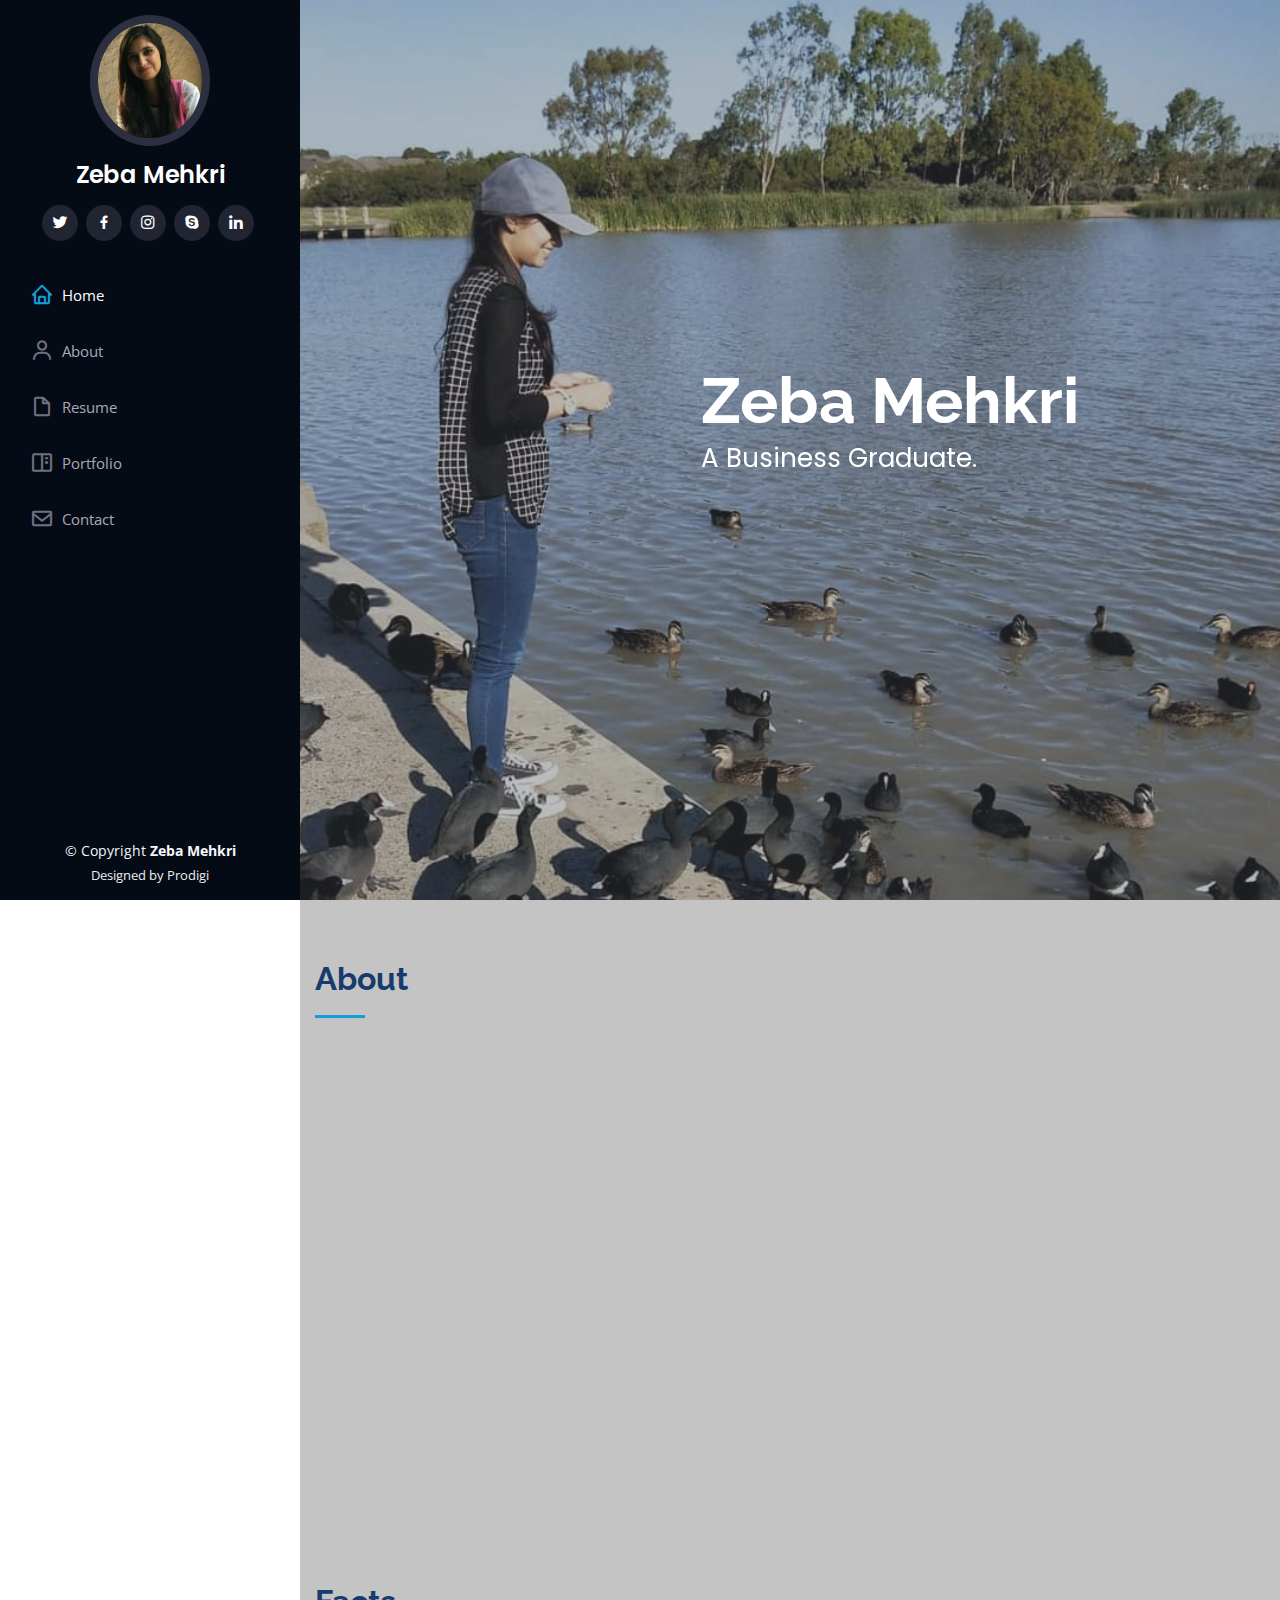
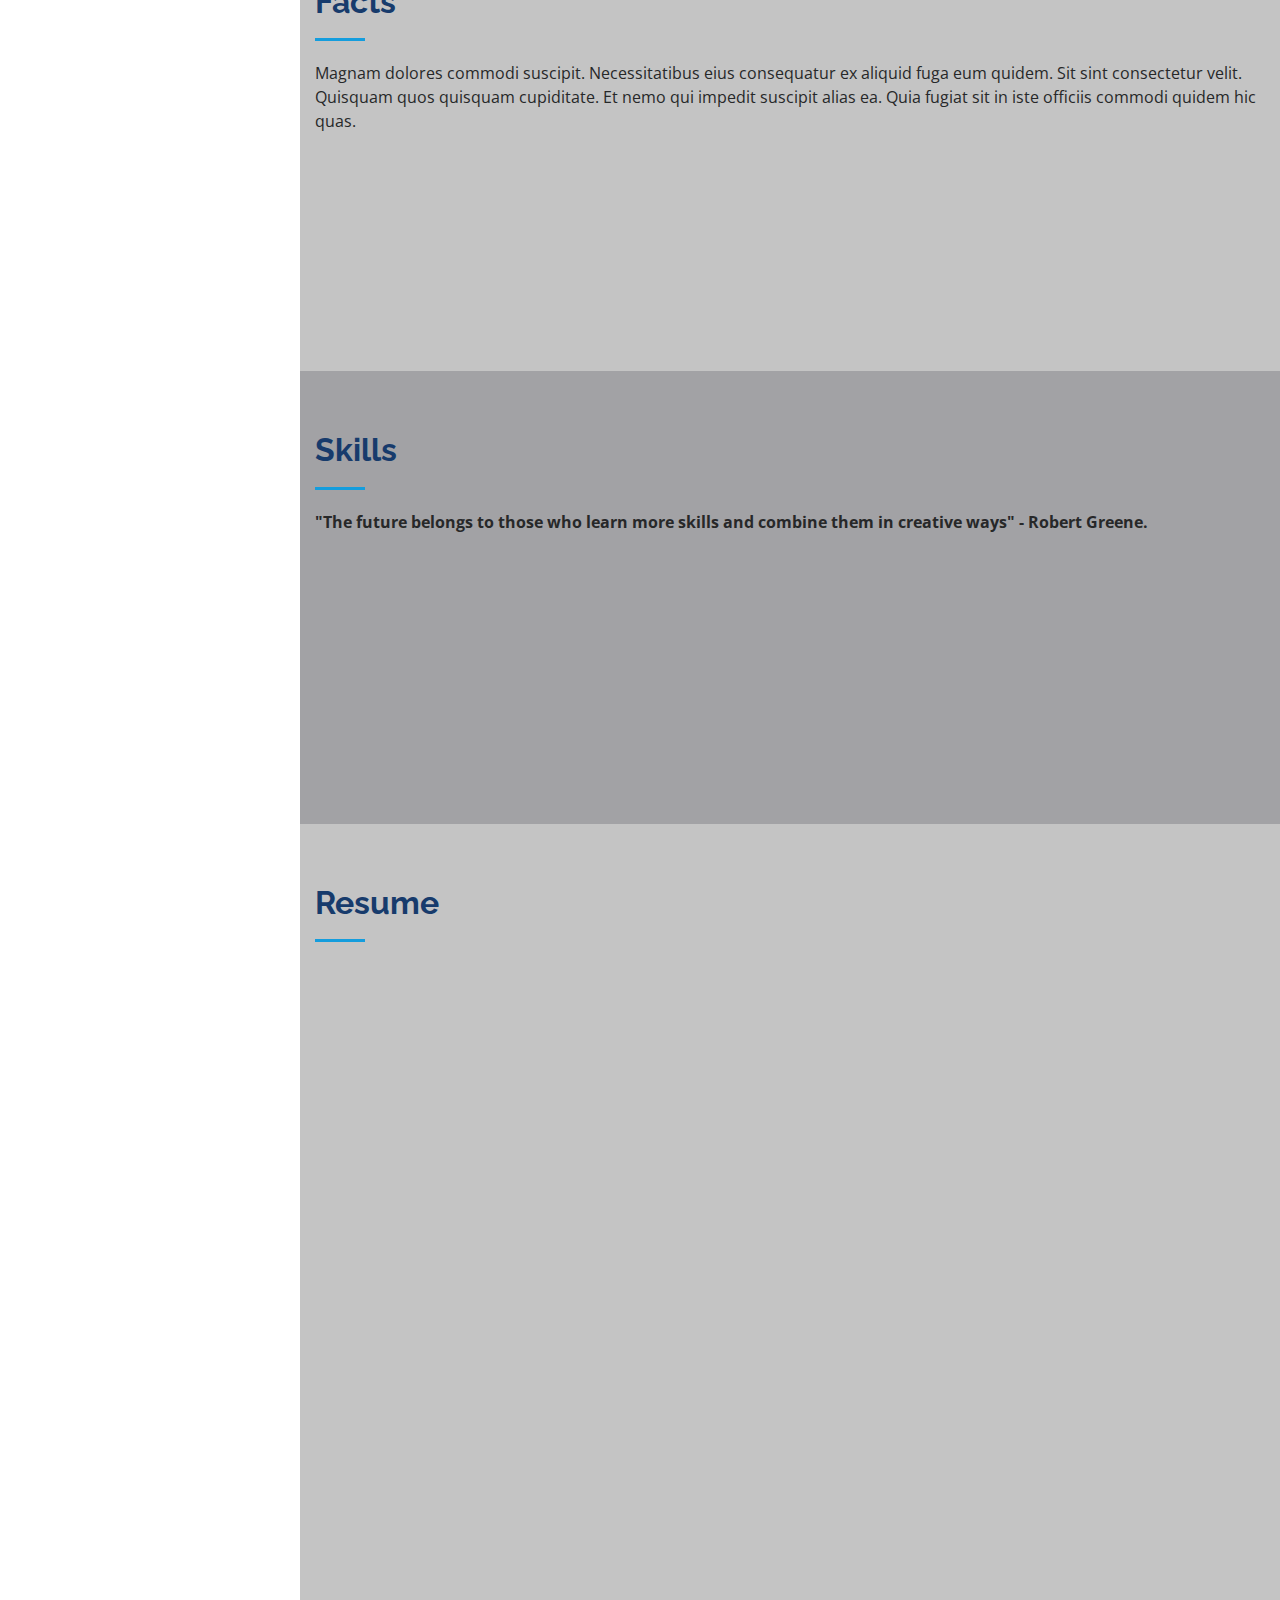
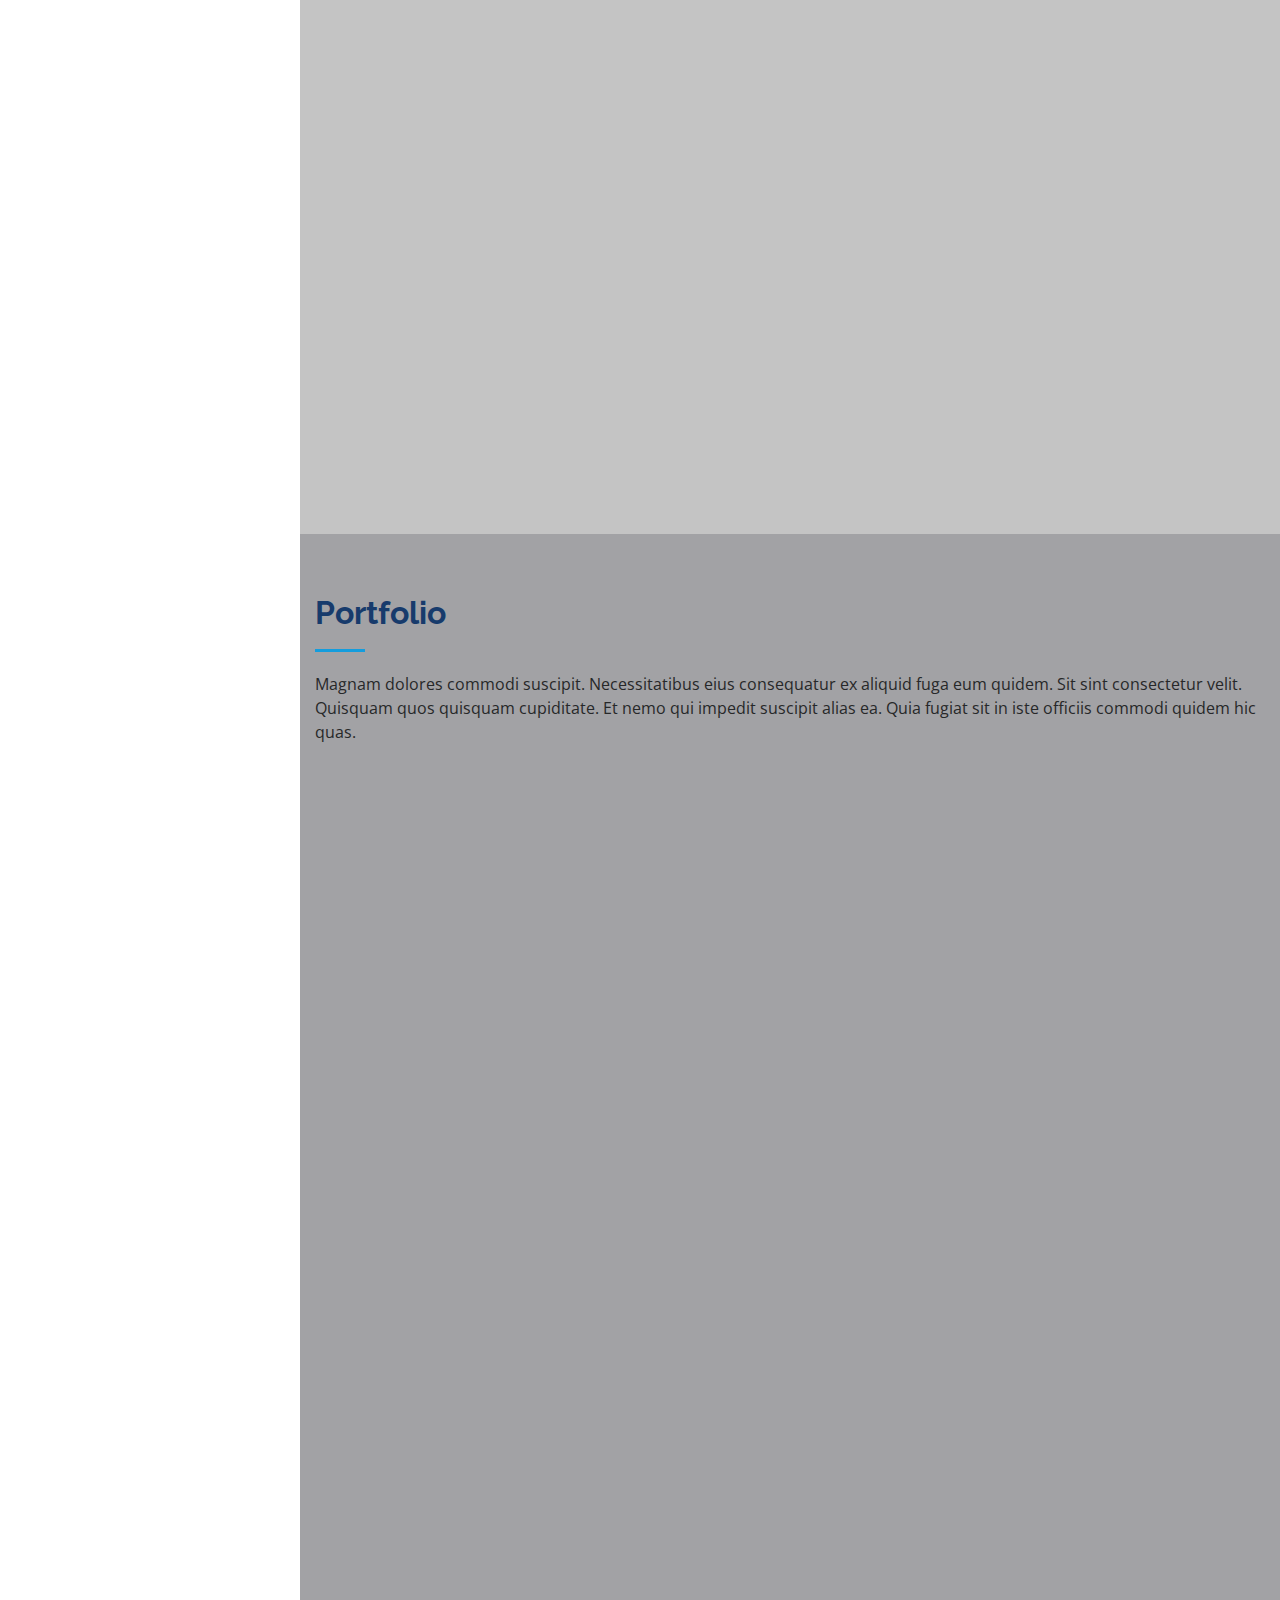
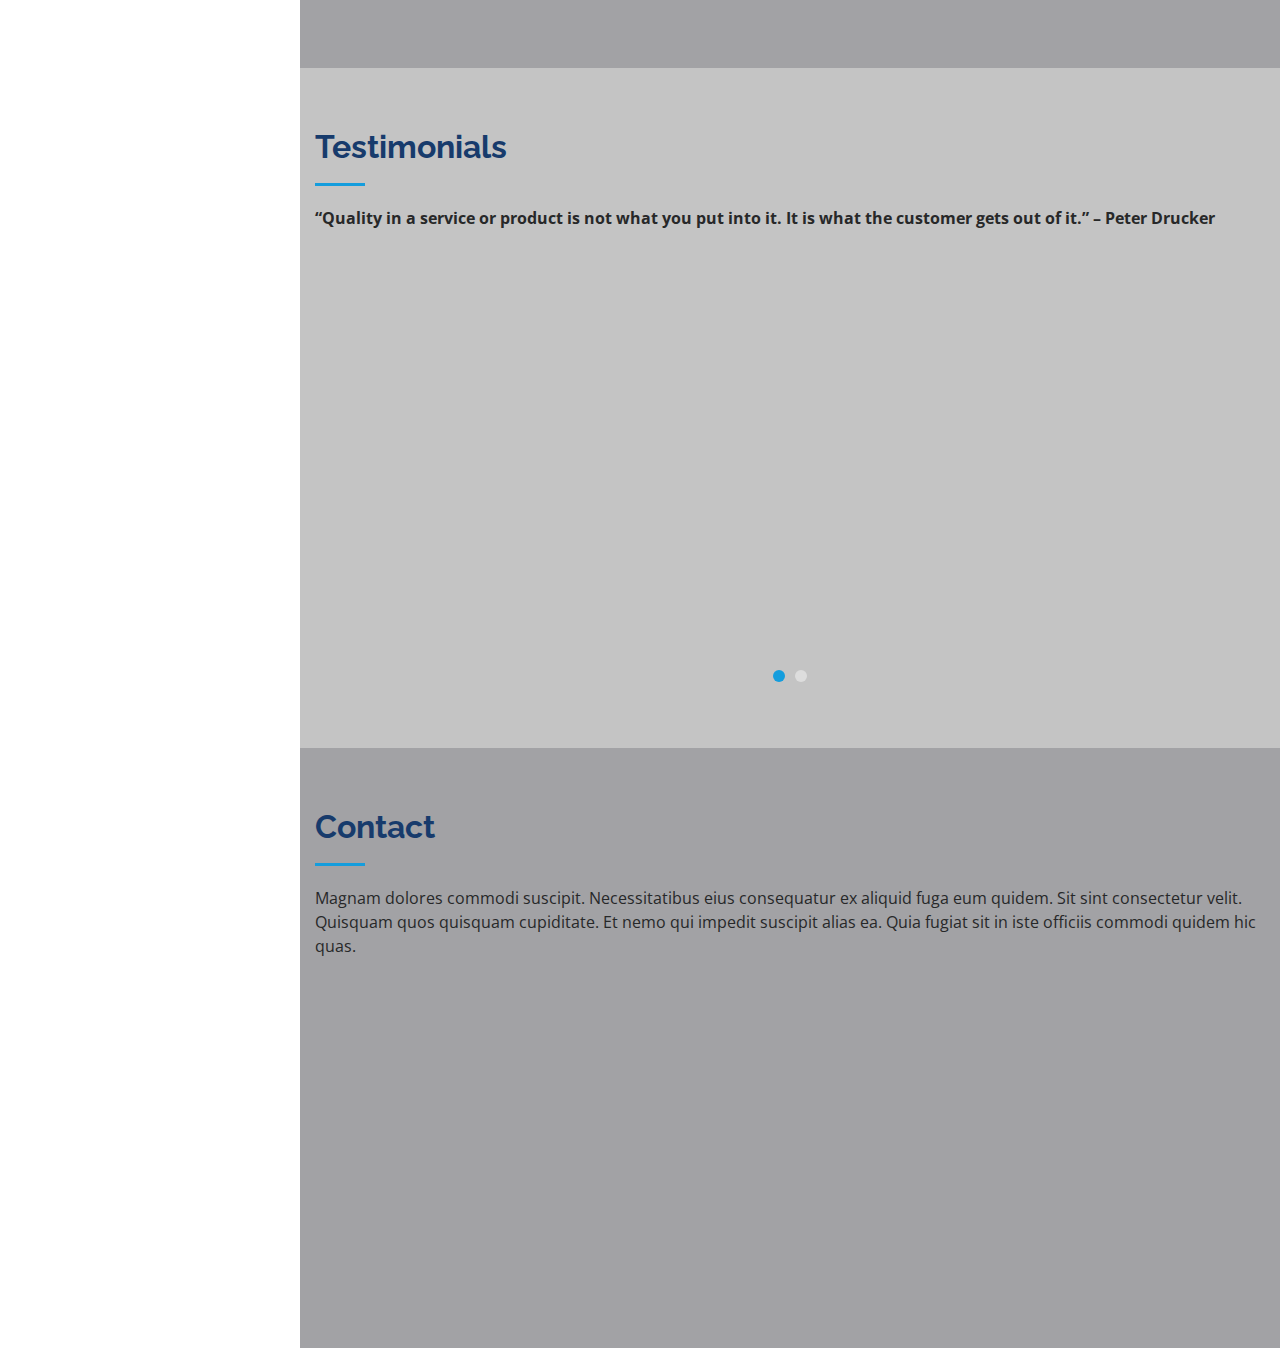
==== zeePortfolio/index.html @ 0a327997 "first commit" ====
<!DOCTYPE html>
<html lang="en">
  <head>
    <meta charset="utf-8" />
    <meta content="width=device-width, initial-scale=1.0" name="viewport" />

    <title>Zeba Mehkri Portfolio</title>
    <meta content="" name="description" />
    <meta content="" name="keywords" />

    <!-- Favicons -->
    <link href="assets/img/favicon-32x32.png" rel="icon" />
    <link href="assets/img/apple-touch-icon.png" rel="apple-touch-icon" />

    <!-- Google Fonts -->
    <link
      href="https://fonts.googleapis.com/css?family=Open+Sans:300,300i,400,400i,600,600i,700,700i|Raleway:300,300i,400,400i,500,500i,600,600i,700,700i|Poppins:300,300i,400,400i,500,500i,600,600i,700,700i"
      rel="stylesheet"
    />

    <!-- Vendor CSS Files -->
    <link
      href="assets/vendor/bootstrap/css/bootstrap.min.css"
      rel="stylesheet"
    />
    <link href="assets/vendor/icofont/icofont.min.css" rel="stylesheet" />
    <link href="assets/vendor/boxicons/css/boxicons.min.css" rel="stylesheet" />
    <link href="assets/vendor/venobox/venobox.css" rel="stylesheet" />
    <link
      href="assets/vendor/owl.carousel/assets/owl.carousel.min.css"
      rel="stylesheet"
    />
    <link href="assets/vendor/aos/aos.css" rel="stylesheet" />

    <!-- Template Main CSS File -->
    <link href="assets/css/style.css" rel="stylesheet" />

    <!-- =======================================================
  * Template Name: iPortfolio - v1.4.0
  * Template URL: https://bootstrapmade.com/iportfolio-bootstrap-portfolio-websites-template/
  * Author: BootstrapMade.com
  * License: https://bootstrapmade.com/license/
  ======================================================== -->
  </head>

  <body>
    <!-- ======= Mobile nav toggle button ======= -->
    <button type="button" class="mobile-nav-toggle d-xl-none">
      <i class="icofont-navigation-menu"></i>
    </button>

    <!-- ======= Header ======= -->
    <header id="header">
      <div class="d-flex flex-column">
        <div class="profile">
          <img
            src="assets/img/billi.jpeg"
            alt=""
            class="img-fluid rounded-circle"
          />
          <h1 class="text-light"><a href="index.html">Zeba Mehkri</a></h1>
          <div class="social-links mt-3 text-center">
            <a href="#" class="twitter"><i class="bx bxl-twitter"></i></a>
            <a href="#" class="facebook"><i class="bx bxl-facebook"></i></a>
            <a href="#" class="instagram"><i class="bx bxl-instagram"></i></a>
            <a href="#" class="google-plus"><i class="bx bxl-skype"></i></a>
            <a href="#" class="linkedin"><i class="bx bxl-linkedin"></i></a>
          </div>
        </div>

        <nav class="nav-menu">
          <ul>
            <li class="active">
              <a href="index.html"
                ><i class="bx bx-home"></i> <span>Home</span></a
              >
            </li>
            <li>
              <a href="#about"><i class="bx bx-user"></i> <span>About</span></a>
            </li>
            <li>
              <a href="#resume"
                ><i class="bx bx-file-blank"></i> <span>Resume</span></a
              >
            </li>
            <li>
              <a href="#portfolio"
                ><i class="bx bx-book-content"></i> Portfolio</a
              >
            </li>
            <!--<li>
              <a href="#services"><i class="bx bx-server"></i> Services</a>
            </li> -->
            <li>
              <a href="#contact"><i class="bx bx-envelope"></i> Contact</a>
            </li>
          </ul>
        </nav>
        <!-- .nav-menu -->
        <button type="button" class="mobile-nav-toggle d-xl-none">
          <i class="icofont-navigation-menu"></i>
        </button>
      </div>
    </header>
    <!-- End Header -->

    <!-- ======= Hero Section ======= -->
    <section
      id="hero"
      class="d-flex flex-column justify-content-center align-items-center"
    >
      <div class="hero-container" data-aos="fade-in">
        <h1>Zeba Mehkri</h1>
        <p>
          A Business Graduate.
        </p>
      </div>
    </section>
    <!-- End Hero -->

    <main id="main">
      <!-- ======= About Section ======= -->
      <section id="about" class="about">
        <div class="container">
          <div class="section-title">
            <h2>About</h2>
            <!--<p>
              A highly motivated individual with a Bachelor’s degree in Business
              Administration with an aim to provide organization level
              development & profit by utilizing principles from project
              management and using my stakeholder skills set, learning and
              growing mutually.A strong team player focused on self-improvement & who is
              inquisitive by nature.
            </p> -->
          </div>

          <div class="row">
            <div class="col-lg-4" data-aos="fade-right">
              <img src="assets/img/zeba.jpeg" class="img-fluid" alt="" />
            </div>
            <div class="col-lg-8 pt-4 pt-lg-0 content" data-aos="fade-left">
              <!--<h3>UI/UX Designer &amp; Web Developer.</h3> -->
              <p class="font-italic">
               <strong> A highly motivated individual with a Bachelor’s degree in Business
              Administration with an aim to provide organization level
              development & profit by utilizing principles from project
              management and using my stakeholder skills set, learning and
              growing mutually.A strong team player focused on self-improvement & who is
              inquisitive by nature.
            </strong></p>
              <div class="row">
                <div class="col-lg-6">
                  <ul>
                    <li>
                      <i class="icofont-rounded-right"></i>
                      <strong>Birthday:</strong> 17 November 1997
                    </li>
                    <!--<li>
                      <i class="icofont-rounded-right"></i>
                      <strong>Website:</strong> www.example.com
                    </li> -->
                    <li>
                      <i class="icofont-rounded-right"></i>
                      <strong>Phone:</strong> +91 7093884990
                    </li>
                    <li>
                      <i class="icofont-rounded-right"></i>
                      <strong>City:</strong> Hyderabad, India
                    </li>
                  </ul>
                </div>
                <div class="col-lg-6">
                  <ul>
                    <li>
                      <i class="icofont-rounded-right"></i>
                      <strong>Age:</strong> 22
                    </li>
                    <li>
                      <i class="icofont-rounded-right"></i>
                      <strong>Degree:</strong> BBA
                    </li>
                    <li>
                      <i class="icofont-rounded-right"></i>
                      <strong>Email Id:</strong> zebamehkri17@gmail.com
                    </li>
                    <!--<li>
                      <i class="icofont-rounded-right"></i>
                      <strong>Freelance:</strong> Available
                    </li> -->
                  </ul>
                </div>
              </div>
              <!--<p>
                Officiis eligendi itaque labore et dolorum mollitia officiis
                optio vero. Quisquam sunt adipisci omnis et ut. Nulla
                accusantium dolor incidunt officia tempore. Et eius omnis.
                Cupiditate ut dicta maxime officiis quidem quia. Sed et
                consectetur qui quia repellendus itaque neque. Aliquid amet
                quidem ut quaerat cupiditate. Ab et eum qui repellendus omnis
                culpa magni laudantium dolores.
              </p> -->
            </div>
          </div>
        </div>
      </section>
      <!-- End About Section -->

      <!-- ======= Facts Section ======= -->
      <section id="facts" class="facts">
        <div class="container">
          <div class="section-title">
            <h2>Facts</h2>
            <p>
              Magnam dolores commodi suscipit. Necessitatibus eius consequatur
              ex aliquid fuga eum quidem. Sit sint consectetur velit. Quisquam
              quos quisquam cupiditate. Et nemo qui impedit suscipit alias ea.
              Quia fugiat sit in iste officiis commodi quidem hic quas.
            </p>
          </div>

          <div class="row no-gutters">
            <div
              class="col-lg-3 col-md-6 d-md-flex align-items-md-stretch"
              data-aos="fade-up"
            >
              <div class="count-box">
                <i class="icofont-simple-smile"></i>
                <span data-toggle="counter-up">232</span>
                <p><strong>Happy Clients</strong> consequuntur quae</p>
              </div>
            </div>

            <div
              class="col-lg-3 col-md-6 d-md-flex align-items-md-stretch"
              data-aos="fade-up"
              data-aos-delay="100"
            >
              <div class="count-box">
                <i class="icofont-document-folder"></i>
                <span data-toggle="counter-up">521</span>
                <p><strong>Projects</strong> adipisci atque cum quia aut</p>
              </div>
            </div>

            <div
              class="col-lg-3 col-md-6 d-md-flex align-items-md-stretch"
              data-aos="fade-up"
              data-aos-delay="200"
            >
              <div class="count-box">
                <i class="icofont-live-support"></i>
                <span data-toggle="counter-up">1,463</span>
                <p><strong>Hours Of Support</strong> aut commodi quaerat</p>
              </div>
            </div>

            <div
              class="col-lg-3 col-md-6 d-md-flex align-items-md-stretch"
              data-aos="fade-up"
              data-aos-delay="300"
            >
              <div class="count-box">
                <i class="icofont-users-alt-5"></i>
                <span data-toggle="counter-up">15</span>
                <p><strong>Hard Workers</strong> rerum asperiores dolor</p>
              </div>
            </div>
          </div>
        </div>
      </section>
      <!-- End Facts Section -->

      <!-- ======= Skills Section ======= -->
      <section id="skills" class="skills section-bg">
        <div class="container">
          <div class="section-title">
            <h2>Skills</h2>
            <p><strong>
             "The future belongs to those who learn more skills and combine them in creative ways" - Robert Greene.
            </strong></p>
          </div>
          
          <div class="row skills-content">
            <div class="col-lg-6" data-aos="fade-up">
              
              <div class="progress">
                <span class="skill"
                  >Communication Skills <i class="val">95%</i></span
                >
                <div class="progress-bar-wrap">
                  <div
                    class="progress-bar"
                    role="progressbar"
                    aria-valuenow="95"
                    aria-valuemin="0"
                    aria-valuemax="100"
                  ></div>
                </div>
              </div>
              <div class="progress">
                <span class="skill"
                  >Time Management <i class="val">90%</i></span
                >
                <div class="progress-bar-wrap">
                  <div
                    class="progress-bar"
                    role="progressbar"
                    aria-valuenow="90"
                    aria-valuemin="0"
                    aria-valuemax="100"
                  ></div>
                </div>
              </div>

              <div class="progress">
                <span class="skill">Leadership <i class="val">90%</i></span>
                <div class="progress-bar-wrap">
                  <div
                    class="progress-bar"
                    role="progressbar"
                    aria-valuenow="90"
                    aria-valuemin="0"
                    aria-valuemax="100"
                  ></div>
                </div>
              </div>

              <div class="progress">
                <span class="skill"
                  >Highly organised & efficient <i class="val">95%</i></span
                >
                <div class="progress-bar-wrap">
                  <div
                    class="progress-bar"
                    role="progressbar"
                    aria-valuenow="95"
                    aria-valuemin="0"
                    aria-valuemax="100"
                  ></div>
                </div>
              </div>
            </div>

            <div class="col-lg-6" data-aos="fade-up" data-aos-delay="100">
              
              <div class="progress">
                <span class="skill"
                  >Client Management<i class="val">90%</i></span
                >
                <div class="progress-bar-wrap">
                  <div
                    class="progress-bar"
                    role="progressbar"
                    aria-valuenow="90"
                    aria-valuemin="0"
                    aria-valuemax="100"
                  ></div>
                </div>
              </div>
              
              <div class="progress">
                <span class="skill"
                  >Stakeholder & Team management<i class="val">85%</i></span
                >
                <div class="progress-bar-wrap">
                  <div
                    class="progress-bar"
                    role="progressbar"
                    aria-valuenow="85"
                    aria-valuemin="0"
                    aria-valuemax="100"
                  ></div>
                </div>
              </div>

              <div class="progress">
                <span class="skill"
                  >Persistent & Hardworking <i class="val">95%</i></span
                >
                <div class="progress-bar-wrap">
                  <div
                    class="progress-bar"
                    role="progressbar"
                    aria-valuenow="95"
                    aria-valuemin="0"
                    aria-valuemax="100"
                  ></div>
                </div>
              </div>

              <div class="progress">
                <span class="skill"
                  >Microsoft(Ms) Access <i class="val">90%</i></span
                >
                <div class="progress-bar-wrap">
                  <div
                    class="progress-bar"
                    role="progressbar"
                    aria-valuenow="90"
                    aria-valuemin="0"
                    aria-valuemax="100"
                  ></div>
                </div>
              </div>
            </div>
          </div>
        </div>
      </section>
      <!-- End Skills Section -->

      <!-- ======= Resume Section ======= -->
      <section id="resume" class="resume">
        <div class="container">
          <div class="section-title">
            <h2>Resume</h2>
            <!--<p>
              Magnam dolores commodi suscipit. Necessitatibus eius consequatur
              ex aliquid fuga eum quidem. Sit sint consectetur velit. Quisquam
              quos quisquam cupiditate. Et nemo qui impedit suscipit alias ea.
              Quia fugiat sit in iste officiis commodi quidem hic quas.
            </p> -->
          </div>

          <div class="row">
            <div class="col-lg-6" data-aos="fade-up">
              <h3 class="resume-title">Sumary</h3>
              <div class="resume-item pb-0">
                <h4>Zeba Mehkri</h4>
                <p>
                  <em
                    >Intend to build a career with leading corporate of hi-tech environment with committed & dedicated people, which will help me to explore myself fully and realize my potential.</em
                  >
                </p>
                <ul>
                  <li>Hyderabad, India</li>
                  <li>+91 7093884990</li>
                  <li>zebamehkri17@gmail.com</li>
                </ul>
              </div>

              <h3 class="resume-title">Education</h3>
              <div class="resume-item">
                <h4>Bachelor Of Business Administration</h4>
                <h5>2016 - 2019</h5>
                <p>
                  <em
                    ><strong
                      >Amjad Ali Khan College of Business Administration</strong
                    ></em
                  >
                </p>
                <uL>
                  <li><p>One of the oldest and reputed college affilated to Osmania University.</p></li>
                  <li><p>I am an apprentice who graduated with first division distinction in finance. </p></li>
                </uL>
              </div>
              <div class="resume-item">
                <h4>Board Of Intermediate Education</h4>
                <h5>2014 - 2016</h5>
                <p>
                  <em><strong>Narayana Junior College</strong></em>
                </p>
                <ul>
                  <li><p>Majored  in Math, Physics and Chemistry(MPC) and cleared with 85%. </p></li>
                </ul>
              </div>

              <div class="resume-item">
                <h4>Board Of Secondary Education</h4>
                <h5>2014</h5>
                <p>
                  <em><strong>Nasr School</strong></em>
                </p>
                <ul>
                  <li><p> Completed schooling from highly prestigious school which ranks 1st in telanagana nd 5th in India, with 85% (ICSE).</p></li>
                </ul>
              </div>
            </div>
            <div class="col-lg-6" data-aos="fade-up" data-aos-delay="100">
              <h3 class="resume-title">Professional Experience</h3>
              <div class="resume-item">
                <h4>Intern as a Project lead</h4>
                <h5>2018 June - 2018 December</h5>
                <p><em>Hyderabad, India </em></p>
                <p>
                  <em
                    ><strong
                      >361 Degree Events expertise’s in Managing and operating
                      Event production, corporate events, Product Launches,
                      advertising & branding existing and new products
                      etc.</strong
                    ></em
                  >
                </p>
                <ul>
                  <li>
                    Successfully organized & managed the launch platform of the
                    Mercedes Benz C class in Hyderabad which consisted of a
                    guest list of 560 members.
                  </li>
                  <li>
                    Directed & coordinated the “Artistic Exhibition” for more
                    than 200 guests, which required working with multiple
                    professionals.
                  </li>
                  <li>
                    Using social media channels such as Facebook & Instagram
                    conducted marketing of “361 Degree event” Company using
                    Primary and Secondary data as an input.
                  </li>
                  <li>
                    Conducted advertising campaign for the Celio brand to
                    generate $2000.
                  </li>
                </ul>
              </div>
              <!-- <div class="resume-item">
                <h4>Graphic design specialist</h4>
                <h5>2017 - 2018</h5>
                <p><em>Stepping Stone Advertising, New York, NY</em></p>
                <ul>
                  <li>
                    Developed numerous marketing programs (logos,
                    brochures,infographics, presentations, and advertisements).
                  </li>
                  <li>
                    Managed up to 5 projects or tasks at a given time while
                    under pressure
                  </li>
                  <li>
                    Recommended and consulted with clients on the most
                    appropriate graphic design
                  </li>
                  <li>
                    Created 4+ design presentations and proposals a month for
                    clients and account managers
                  </li>
                </ul>
              </div> -->
            </div>
          </div>
        </div>
      </section>
      <!-- End Resume Section -->

      <!-- ======= Portfolio Section ======= -->
      <section id="portfolio" class="portfolio section-bg">
        <div class="container">
          <div class="section-title">
            <h2>Portfolio</h2>
            <p>
              Magnam dolores commodi suscipit. Necessitatibus eius consequatur
              ex aliquid fuga eum quidem. Sit sint consectetur velit. Quisquam
              quos quisquam cupiditate. Et nemo qui impedit suscipit alias ea.
              Quia fugiat sit in iste officiis commodi quidem hic quas.
            </p>
          </div>

          <div class="row" data-aos="fade-up">
            <div class="col-lg-12 d-flex justify-content-center">
              <ul id="portfolio-flters">
                <li data-filter="*" class="filter-active">All</li>
                <li data-filter=".filter-events">Events</li>
                <li data-filter=".filter-project">Projects</li>
                <li data-filter=".filter-activities">Extra-curricular</li>
              </ul>
            </div>
          </div>

          <div
            class="row portfolio-container"
            data-aos="fade-up"
            data-aos-delay="100"
          >
            <div class="col-lg-4 col-md-6 portfolio-item filter-events">
              <div class="portfolio-wrap">
                <img
                  src="assets/img/portfolio/MUN.1.jpeg"
                  class="img-fluid"
                  alt=""
                />
                <div class="portfolio-links">
                  <a
                    href="assets/img/portfolio/portfolio-1.jpg"
                    data-gall="portfolioGallery"
                    class="venobox"
                    title="App 1"
                    ><i class="bx bx-plus"></i
                  ></a>
                  <a href="portfolio-details.html" title="More Details"
                    ><i class="bx bx-link"></i
                  ></a>
                </div>
              </div>
            </div>

            <div class="col-lg-4 col-md-6 portfolio-item filter-events">
              <div class="portfolio-wrap">
                <img
                  src="assets/img/portfolio/benz.1.jpeg"
                  class="img-fluid"
                  alt=""
                />
                <div class="portfolio-links">
                  <a
                    href="assets/img/portfolio/portfolio-2.jpg"
                    data-gall="portfolioGallery"
                    class="venobox"
                    title="Web 3"
                    ><i class="bx bx-plus"></i
                  ></a>
                  <a href="portfolio-details.html" title="More Details"
                    ><i class="bx bx-link"></i
                  ></a>
                </div>
              </div>
            </div>

            <div class="col-lg-4 col-md-6 portfolio-item filter-activities">
              <div class="portfolio-wrap">
                <img
                  src="assets/img/portfolio/quiz.1.jpeg"
                  class="img-fluid"
                  alt=""
                />
                <div class="portfolio-links">
                  <a
                    href="assets/img/portfolio/portfolio-3.jpg"
                    data-gall="portfolioGallery"
                    class="venobox"
                    title="App 2"
                    ><i class="bx bx-plus"></i
                  ></a>
                  <a href="portfolio-details.html" title="More Details"
                    ><i class="bx bx-link"></i
                  ></a>
                </div>
              </div>
            </div>

            <div class="col-lg-4 col-md-6 portfolio-item filter-events">
              <div class="portfolio-wrap">
                <img
                  src="assets/img/portfolio/361.1.jpeg"
                  class="img-fluid"
                  alt=""
                />
                <div class="portfolio-links">
                  <a
                    href="assets/img/portfolio/portfolio-4.jpg"
                    data-gall="portfolioGallery"
                    class="venobox"
                    title="Card 2"
                    ><i class="bx bx-plus"></i
                  ></a>
                  <a href="portfolio-details.html" title="More Details"
                    ><i class="bx bx-link"></i
                  ></a>
                </div>
              </div>
            </div>

            <div class="col-lg-4 col-md-6 portfolio-item filter-activities">
              <div class="portfolio-wrap">
                <img
                  src="assets/img/portfolio/debate.1.jpeg"
                  class="img-fluid"
                  alt=""
                />
                <div class="portfolio-links">
                  <a
                    href="assets/img/portfolio/portfolio-5.jpg"
                    data-gall="portfolioGallery"
                    class="venobox"
                    title="Web 2"
                    ><i class="bx bx-plus"></i
                  ></a>
                  <a href="portfolio-details.html" title="More Details"
                    ><i class="bx bx-link"></i
                  ></a>
                </div>
              </div>
            </div>

            <div class="col-lg-4 col-md-6 portfolio-item filter-project">
              <div class="portfolio-wrap">
                <img
                  src="assets/img/portfolio/kesoram.1.jpeg"
                  class="img-fluid"
                  alt=""
                />
                <div class="portfolio-links">
                  <a
                    href="assets/img/portfolio/portfolio-6.jpg"
                    data-gall="portfolioGallery"
                    class="venobox"
                    title="App 3"
                    ><i class="bx bx-plus"></i
                  ></a>
                  <a href="portfolio-details.html" title="More Details"
                    ><i class="bx bx-link"></i
                  ></a>
                </div>
              </div>
            </div>

            <div class="col-lg-4 col-md-6 portfolio-item filter-events">
              <div class="portfolio-wrap">
                <img
                  src="assets/img/portfolio/celio1.1.jpeg"
                  class="img-fluid"
                  alt=""
                />
                <div class="portfolio-links">
                  <a
                    href="assets/img/portfolio/portfolio-7.jpg"
                    data-gall="portfolioGallery"
                    class="venobox"
                    title="Card 1"
                    ><i class="bx bx-plus"></i
                  ></a>
                  <a href="portfolio-details.html" title="More Details"
                    ><i class="bx bx-link"></i
                  ></a>
                </div>
              </div>
            </div>

            <div class="col-lg-4 col-md-6 portfolio-item filter-project">
              <div class="portfolio-wrap">
                <img
                  src="assets/img/portfolio/mslogo.1.jpg"
                  class="img-fluid"
                  alt=""
                />
                <div class="portfolio-links">
                  <a
                    href="assets/img/portfolio/portfolio-8.jpg"
                    data-gall="portfolioGallery"
                    class="venobox"
                    title="Card 3"
                    ><i class="bx bx-plus"></i
                  ></a>
                  <a href="portfolio-details.html" title="More Details"
                    ><i class="bx bx-link"></i
                  ></a>
                </div>
              </div>
            </div>

            <div class="col-lg-4 col-md-6 portfolio-item filter-activities">
              <div class="portfolio-wrap">
                <img
                  src="assets/img/portfolio/drone.1.jpeg"
                  class="img-fluid"
                  alt=""
                />
                <div class="portfolio-links">
                  <a
                    href="assets/img/portfolio/portfolio-9.jpg"
                    data-gall="portfolioGallery"
                    class="venobox"
                    title="Web 3"
                    ><i class="bx bx-plus"></i
                  ></a>
                  <a href="portfolio-details.html" title="More Details"
                    ><i class="bx bx-link"></i
                  ></a>
                </div>
              </div>
            </div>
          </div>
        </div>
      </section>
      <!-- End Portfolio Section -->

      <!-- ======= Services Section ======= -->
      <!--<section id="services" class="services">
        <div class="container">
          <div class="section-title">
            <h2>Services</h2>
            <p>
              Magnam dolores commodi suscipit. Necessitatibus eius consequatur
              ex aliquid fuga eum quidem. Sit sint consectetur velit. Quisquam
              quos quisquam cupiditate. Et nemo qui impedit suscipit alias ea.
              Quia fugiat sit in iste officiis commodi quidem hic quas.
            </p>
          </div>

          <div class="row">
            <div class="col-lg-4 col-md-6 icon-box" data-aos="fade-up">
              <div class="icon"><i class="icofont-computer"></i></div>
              <h4 class="title"><a href="">Lorem Ipsum</a></h4>
              <p class="description">
                Voluptatum deleniti atque corrupti quos dolores et quas
                molestias excepturi sint occaecati cupiditate non provident
              </p>
            </div>
            <div
              class="col-lg-4 col-md-6 icon-box"
              data-aos="fade-up"
              data-aos-delay="100"
            >
              <div class="icon"><i class="icofont-chart-bar-graph"></i></div>
              <h4 class="title"><a href="">Dolor Sitema</a></h4>
              <p class="description">
                Minim veniam, quis nostrud exercitation ullamco laboris nisi ut
                aliquip ex ea commodo consequat tarad limino ata
              </p>
            </div>
            <div
              class="col-lg-4 col-md-6 icon-box"
              data-aos="fade-up"
              data-aos-delay="200"
            >
              <div class="icon"><i class="icofont-earth"></i></div>
              <h4 class="title"><a href="">Sed ut perspiciatis</a></h4>
              <p class="description">
                Duis aute irure dolor in reprehenderit in voluptate velit esse
                cillum dolore eu fugiat nulla pariatur
              </p>
            </div>
            <div
              class="col-lg-4 col-md-6 icon-box"
              data-aos="fade-up"
              data-aos-delay="300"
            >
              <div class="icon"><i class="icofont-image"></i></div>
              <h4 class="title"><a href="">Magni Dolores</a></h4>
              <p class="description">
                Excepteur sint occaecat cupidatat non proident, sunt in culpa
                qui officia deserunt mollit anim id est laborum
              </p>
            </div>
            <div
              class="col-lg-4 col-md-6 icon-box"
              data-aos="fade-up"
              data-aos-delay="400"
            >
              <div class="icon"><i class="icofont-settings"></i></div>
              <h4 class="title"><a href="">Nemo Enim</a></h4>
              <p class="description">
                At vero eos et accusamus et iusto odio dignissimos ducimus qui
                blanditiis praesentium voluptatum deleniti atque
              </p>
            </div>
            <div
              class="col-lg-4 col-md-6 icon-box"
              data-aos="fade-up"
              data-aos-delay="500"
            >
              <div class="icon"><i class="icofont-tasks-alt"></i></div>
              <h4 class="title"><a href="">Eiusmod Tempor</a></h4>
              <p class="description">
                Et harum quidem rerum facilis est et expedita distinctio. Nam
                libero tempore, cum soluta nobis est eligendi
              </p>
            </div>
          </div>
        </div>
      </section>-->
      <!-- End Services Section -->

      <!-- ======= Testimonials Section ======= -->
      <section id="testimonials" class="testimonials">
        <div class="container">
          <div class="section-title">
            <h2>Testimonials</h2>
            <p>
              <strong>“Quality in a service or product is not what you put into it. It is what the customer gets out of it.” – Peter Drucker</strong>
            </p>
          </div>

          <div class="owl-carousel testimonials-carousel">
            <div class="testimonial-item" data-aos="fade-up">
              <p>
                <i class="bx bxs-quote-alt-left quote-icon-left"></i>
                Proin iaculis purus consequat sem cure digni ssim donec
                porttitora entum suscipit rhoncus. Accusantium quam, ultricies
                eget id, aliquam eget nibh et. Maecen aliquam, risus at semper.
                <i class="bx bxs-quote-alt-right quote-icon-right"></i>
              </p>
              <img
                src="assets/img/testimonials/testimonials-1.jpg"
                class="testimonial-img"
                alt=""
              />
              <h3>Saul Goodman</h3>
              <h4>Ceo &amp; Founder</h4>
            </div>

            <div
              class="testimonial-item"
              data-aos="fade-up"
              data-aos-delay="100"
            >
              <p>
                <i class="bx bxs-quote-alt-left quote-icon-left"></i>
                Export tempor illum tamen malis malis eram quae irure esse
                labore quem cillum quid cillum eram malis quorum velit fore eram
                velit sunt aliqua noster fugiat irure amet legam anim culpa.
                <i class="bx bxs-quote-alt-right quote-icon-right"></i>
              </p>
              <img
                src="assets/img/testimonials/testimonials-2.jpg"
                class="testimonial-img"
                alt=""
              />
              <h3>Sara Wilsson</h3>
              <h4>Designer</h4>
            </div>

            <div
              class="testimonial-item"
              data-aos="fade-up"
              data-aos-delay="200"
            >
              <p>
                <i class="bx bxs-quote-alt-left quote-icon-left"></i>
                Enim nisi quem export duis labore cillum quae magna enim sint
                quorum nulla quem veniam duis minim tempor labore quem eram duis
                noster aute amet eram fore quis sint minim.
                <i class="bx bxs-quote-alt-right quote-icon-right"></i>
              </p>
              <img
                src="assets/img/testimonials/testimonials-3.jpg"
                class="testimonial-img"
                alt=""
              />
              <h3>Jena Karlis</h3>
              <h4>Store Owner</h4>
            </div>

            <div
              class="testimonial-item"
              data-aos="fade-up"
              data-aos-delay="300"
            >
              <p>
                <i class="bx bxs-quote-alt-left quote-icon-left"></i>
                Fugiat enim eram quae cillum dolore dolor amet nulla culpa
                multos export minim fugiat minim velit minim dolor enim duis
                veniam ipsum anim magna sunt elit fore quem dolore labore illum
                veniam.
                <i class="bx bxs-quote-alt-right quote-icon-right"></i>
              </p>
              <img
                src="assets/img/testimonials/testimonials-4.jpg"
                class="testimonial-img"
                alt=""
              />
              <h3>Matt Brandon</h3>
              <h4>Freelancer</h4>
            </div>

            <div
              class="testimonial-item"
              data-aos="fade-up"
              data-aos-delay="400"
            >
              <p>
                <i class="bx bxs-quote-alt-left quote-icon-left"></i>
                Quis quorum aliqua sint quem legam fore sunt eram irure aliqua
                veniam tempor noster veniam enim culpa labore duis sunt culpa
                nulla illum cillum fugiat legam esse veniam culpa fore nisi
                cillum quid.
                <i class="bx bxs-quote-alt-right quote-icon-right"></i>
              </p>
              <img
                src="assets/img/testimonials/testimonials-5.jpg"
                class="testimonial-img"
                alt=""
              />
              <h3>John Larson</h3>
              <h4>Entrepreneur</h4>
            </div>
          </div>
        </div>
      </section>
      <!-- End Testimonials Section -->

      <!-- ======= Contact Section ======= -->
      <section id="contact" class="contact section-bg">
        <div class="container">
          <div class="section-title">
            <h2>Contact</h2>
            <p>
              Magnam dolores commodi suscipit. Necessitatibus eius consequatur
              ex aliquid fuga eum quidem. Sit sint consectetur velit. Quisquam
              quos quisquam cupiditate. Et nemo qui impedit suscipit alias ea.
              Quia fugiat sit in iste officiis commodi quidem hic quas.
            </p>
          </div>

          <div class="row" data-aos="fade-in">
            <div class="col-lg-12 d-flex align-items-stretch">
              <div class="info">
                <!--<div class="address">
                  <i class="icofont-google-map"></i>
                  <h4>Location:</h4>
                  <p>A108 Adam Street, New York, NY 535022</p>
                </div> -->

                <div class="email">
                  <i class="icofont-envelope"></i>
                  <h4>Email:</h4>
                  <p>zebamehkri17@gmail.com</p>
                </div>

                <div class="phone">
                  <i class="icofont-phone"></i>
                  <h4>Call:</h4>
                  <p>+91 7093884990</p>
                </div>

                <!--<iframe
                  src="https://www.google.com/maps/embed?pb=!1m14!1m8!1m3!1d12097.433213460943!2d-74.0062269!3d40.7101282!3m2!1i1024!2i768!4f13.1!3m3!1m2!1s0x0%3A0xb89d1fe6bc499443!2sDowntown+Conference+Center!5e0!3m2!1smk!2sbg!4v1539943755621"
                  frameborder="0"
                  style="border: 0; width: 100%; height: 290px;"
                  allowfullscreen
                ></iframe> -->
              </div>
            </div>

            <!--<div class="col-lg-7 mt-5 mt-lg-0 d-flex align-items-stretch">
              <form
                action="forms/contact.php"
                method="post"
                role="form"
                class="php-email-form"
              >
                <div class="form-row">
                  <div class="form-group col-md-6">
                    <label for="name">Your Name</label>
                    <input
                      type="text"
                      name="name"
                      class="form-control"
                      id="name"
                      data-rule="minlen:4"
                      data-msg="Please enter at least 4 chars"
                    />
                    <div class="validate"></div>
                  </div>
                  <div class="form-group col-md-6">
                    <label for="name">Your Email</label>
                    <input
                      type="email"
                      class="form-control"
                      name="email"
                      id="email"
                      data-rule="email"
                      data-msg="Please enter a valid email"
                    />
                    <div class="validate"></div>
                  </div>
                </div>
                <div class="form-group">
                  <label for="name">Subject</label>
                  <input
                    type="text"
                    class="form-control"
                    name="subject"
                    id="subject"
                    data-rule="minlen:4"
                    data-msg="Please enter at least 8 chars of subject"
                  />
                  <div class="validate"></div>
                </div>
                <div class="form-group">
                  <label for="name">Message</label>
                  <textarea
                    class="form-control"
                    name="message"
                    rows="10"
                    data-rule="required"
                    data-msg="Please write something for us"
                  ></textarea>
                  <div class="validate"></div>
                </div>
                <div class="mb-3">
                  <div class="loading">Loading</div>
                  <div class="error-message"></div>
                  <div class="sent-message">
                    Your message has been sent. Thank you!
                  </div>
                </div>
                <div class="text-center">
                  <button type="submit">Send Message</button>
                </div>
              </form>
            </div>-->
          </div>
        </div>
      </section>
      <!-- End Contact Section -->
    </main>
    <!-- End #main -->

    <!-- ======= Footer ======= -->
    <footer id="footer">
      <div class="container">
        <div class="copyright">
          &copy; Copyright <strong><span>Zeba Mehkri</span></strong>
        </div>
        <div class="credits">
          <!-- All the links in the footer should remain intact. -->
          <!-- You can delete the links only if you purchased the pro version. -->
          <!-- Licensing information: https://bootstrapmade.com/license/ -->
          <!-- Purchase the pro version with working PHP/AJAX contact form: https://bootstrapmade.com/iportfolio-bootstrap-portfolio-websites-template/ -->
          Designed by Prodigi</a>
        </div>
      </div>
    </footer>
    <!-- End  Footer -->

    <a href="#" class="back-to-top"><i class="icofont-simple-up"></i></a>

    <!-- Vendor JS Files -->
    <script src="assets/vendor/jquery/jquery.min.js"></script>
    <script src="assets/vendor/bootstrap/js/bootstrap.bundle.min.js"></script>
    <script src="assets/vendor/jquery.easing/jquery.easing.min.js"></script>
    <script src="assets/vendor/php-email-form/validate.js"></script>
    <script src="assets/vendor/waypoints/jquery.waypoints.min.js"></script>
    <script src="assets/vendor/counterup/counterup.min.js"></script>
    <script src="assets/vendor/isotope-layout/isotope.pkgd.min.js"></script>
    <script src="assets/vendor/venobox/venobox.min.js"></script>
    <script src="assets/vendor/owl.carousel/owl.carousel.min.js"></script>
    <script src="assets/vendor/typed.js/typed.min.js"></script>
    <script src="assets/vendor/aos/aos.js"></script>

    <!-- Template Main JS File -->
    <script src="assets/js/main.js"></script>
  </body>
</html>
---- zeePortfolio/assets/vendor/venobox/venobox.css ----
/* ------ venobox.css --------*/
.vbox-overlay *, .vbox-overlay *:before, .vbox-overlay *:after{
    -webkit-backface-visibility: hidden;
    -webkit-box-sizing:border-box;
    -moz-box-sizing:border-box;
    box-sizing:border-box;
}
.vbox-overlay * { 
    -webkit-backface-visibility: visible;
    backface-visibility: visible;
}
.vbox-overlay{
    display: -webkit-flex;
    display: flex;
    -webkit-flex-direction: column;
    flex-direction: column;
    -webkit-justify-content: center;
    justify-content: center;
    -webkit-align-items: center;
    align-items: center;
    position: fixed;
    left: 0;
    top: 0;
    bottom: 0;
    right: 0;
    z-index: 999999;
}

/* ----- navigation ----- */
.vbox-title{
    width: 100%;
    height: 40px;
    float: left;
    text-align: center;
    line-height: 28px;
    font-size: 12px;
    padding: 6px 50px;
    overflow: hidden;
    position: fixed;
    display: none;
    left: 0;
    z-index: 89;
}
.vbox-close{
    cursor: pointer;
    position: fixed;
    top: -1px;
    right: 0;
    width: 50px;
    height: 40px;
    padding: 6px;
    display: block;
    background-position:10px center;
    overflow: hidden;
    font-size: 24px;
    line-height: 1;
    text-align: center;
    z-index: 99;
}
.vbox-left{
    cursor: pointer;
    position: fixed;
    left: 0;
    height: 40px;
    overflow: hidden;
    line-height: 28px;
    font-size: 12px;
    z-index: 99;
    display: flex;
    align-items:center;
}
.vbox-num{
    display: inline-block;
    margin: 6px 0 6px 15px;
}
/* ----- Social share ----- */
.vbox-share{
    line-height: 28px;
    font-size: 12px;
    overflow: hidden;
    position: fixed;
    left: 0;
    z-index: 98;
    display: flex;
    align-items:center;
    justify-content: center;
    width: 100%;
    text-align: center;
}
.vbox-share svg{
    max-height: 28px;
    width: 28px;
    z-index: 10;
    margin-left: 12px;
    margin-top: 6px;
    margin-bottom: 6px;
    vertical-align: middle;
}


/* ----- navigation ARROWS ----- */
.vbox-next, .vbox-prev{
    position: fixed;
    top: 50%;
    margin-top: -15px;
    overflow: hidden;
    cursor: pointer;
    display: block;
    width: 45px;
    height: 45px;
    z-index: 99;
}
.vbox-next span, .vbox-prev span{
    position: relative;
    width: 20px;
    height: 20px;
    border: 2px solid transparent;
    border-top-color: #B6B6B6;
    border-right-color: #B6B6B6;
    text-indent: -100px;
    position: absolute;
    top: 8px;
    display: block;
}
.vbox-prev{
    left: 15px;
}
.vbox-next{
    right: 15px;
}
.vbox-prev span{
    left: 10px;
    -ms-transform: rotate(-135deg);
    -webkit-transform: rotate(-135deg);
    transform: rotate(-135deg);
}
.vbox-next span{
    -ms-transform: rotate(45deg);
    -webkit-transform: rotate(45deg);
    transform: rotate(45deg);
    right: 10px;
}
/* ------- inline window ------ */
.vbox-inline{
    width: 420px;
    height: 315px;
    height: 70vh;
    padding: 10px;
    background: #fff;
    margin: 0 auto;
    overflow: auto;
    text-align: left;
}
/* ------- Video & iFrames window ------ */
.venoframe{
    max-width: 100%;
    width: 100%;
    border: none;
    width: 100%;
    height: 260px;
    height: 70vh;
}
.venoframe.vbvid{
    height: 260px;
}
@media (min-width: 768px) {
    .venoframe, .vbox-inline{
        width: 90%;
        height: 360px;
        height: 70vh;
    }
    .venoframe.vbvid{
        width: 640px;
        height: 360px;
    }
}
@media (min-width: 992px) {
    .venoframe, .vbox-inline{
        max-width: 1200px;
        width: 80%;
        height: 540px;
        height: 70vh;
    }
    .venoframe.vbvid{
        width: 960px;
        height: 540px;
    }
}
/* 
Please do NOT edit this part! 
or at least read this note: http://i.imgur.com/7C0ws9e.gif
*/
.vbox-open{
    overflow: hidden;
}
.vbox-container{
    position: absolute;
    left: 0;
    right: 0;
    top: 0;
    bottom: 0;
    overflow-x: hidden;
    overflow-y: scroll;
    overflow-scrolling: touch;
    -webkit-overflow-scrolling: touch;
    z-index: 20;
    max-height: 100%;

}

.vbox-content{
    text-align: center;
    float: left;
    width: 100%;
    position: relative;
    overflow: hidden;
    padding: 20px 4%;
}
.vbox-container img{
    max-width: 100%;
    height: auto;
}
.vbox-figlio{
    box-shadow: 0 0 12px rgba(0,0,0,0.19), 0 6px 6px rgba(0,0,0,0.23);
    max-width: 100%;
    text-align: initial;
}
img.vbox-figlio{
    -webkit-user-select: none;
-khtml-user-select: none;
-moz-user-select: none;
-o-user-select: none;
user-select: none;
}
.vbox-content.swipe-left{
    margin-left: -200px !important;
}
.vbox-content.swipe-right{
    margin-left: 200px !important;
}
.vbox-animated{
    webkit-transition: margin 300ms ease-out;
    transition: margin 300ms ease-out;
}

/* ---------- preloader ----------
 * SPINKIT 
 * http://tobiasahlin.com/spinkit/
-------------------------------- */
.sk-double-bounce,.sk-rotating-plane{width:40px;height:40px;margin:40px auto}.sk-rotating-plane{background-color:#333;-webkit-animation:sk-rotatePlane 1.2s infinite ease-in-out;animation:sk-rotatePlane 1.2s infinite ease-in-out}@-webkit-keyframes sk-rotatePlane{0%{-webkit-transform:perspective(120px) rotateX(0) rotateY(0);transform:perspective(120px) rotateX(0) rotateY(0)}50%{-webkit-transform:perspective(120px) rotateX(-180.1deg) rotateY(0);transform:perspective(120px) rotateX(-180.1deg) rotateY(0)}100%{-webkit-transform:perspective(120px) rotateX(-180deg) rotateY(-179.9deg);transform:perspective(120px) rotateX(-180deg) rotateY(-179.9deg)}}@keyframes sk-rotatePlane{0%{-webkit-transform:perspective(120px) rotateX(0) rotateY(0);transform:perspective(120px) rotateX(0) rotateY(0)}50%{-webkit-transform:perspective(120px) rotateX(-180.1deg) rotateY(0);transform:perspective(120px) rotateX(-180.1deg) rotateY(0)}100%{-webkit-transform:perspective(120px) rotateX(-180deg) rotateY(-179.9deg);transform:perspective(120px) rotateX(-180deg) rotateY(-179.9deg)}}.sk-double-bounce{position:relative}.sk-double-bounce .sk-child{width:100%;height:100%;border-radius:50%;background-color:#333;opacity:.6;position:absolute;top:0;left:0;-webkit-animation:sk-doubleBounce 2s infinite ease-in-out;animation:sk-doubleBounce 2s infinite ease-in-out}.sk-chasing-dots .sk-child,.sk-spinner-pulse,.sk-three-bounce .sk-child{background-color:#333;border-radius:100%}.sk-double-bounce .sk-double-bounce2{-webkit-animation-delay:-1s;animation-delay:-1s}@-webkit-keyframes sk-doubleBounce{0%,100%{-webkit-transform:scale(0);transform:scale(0)}50%{-webkit-transform:scale(1);transform:scale(1)}}@keyframes sk-doubleBounce{0%,100%{-webkit-transform:scale(0);transform:scale(0)}50%{-webkit-transform:scale(1);transform:scale(1)}}.sk-wave{margin:40px auto;width:50px;height:40px;text-align:center;font-size:10px}.sk-wave .sk-rect{background-color:#333;height:100%;width:6px;display:inline-block;-webkit-animation:sk-waveStretchDelay 1.2s infinite ease-in-out;animation:sk-waveStretchDelay 1.2s infinite ease-in-out}.sk-wave .sk-rect1{-webkit-animation-delay:-1.2s;animation-delay:-1.2s}.sk-wave .sk-rect2{-webkit-animation-delay:-1.1s;animation-delay:-1.1s}.sk-wave .sk-rect3{-webkit-animation-delay:-1s;animation-delay:-1s}.sk-wave .sk-rect4{-webkit-animation-delay:-.9s;animation-delay:-.9s}.sk-wave .sk-rect5{-webkit-animation-delay:-.8s;animation-delay:-.8s}@-webkit-keyframes sk-waveStretchDelay{0%,100%,40%{-webkit-transform:scaleY(.4);transform:scaleY(.4)}20%{-webkit-transform:scaleY(1);transform:scaleY(1)}}@keyframes sk-waveStretchDelay{0%,100%,40%{-webkit-transform:scaleY(.4);transform:scaleY(.4)}20%{-webkit-transform:scaleY(1);transform:scaleY(1)}}.sk-wandering-cubes{margin:40px auto;width:40px;height:40px;position:relative}.sk-wandering-cubes .sk-cube{background-color:#333;width:10px;height:10px;position:absolute;top:0;left:0;-webkit-animation:sk-wanderingCube 1.8s ease-in-out -1.8s infinite both;animation:sk-wanderingCube 1.8s ease-in-out -1.8s infinite both}.sk-chasing-dots,.sk-spinner-pulse{width:40px;height:40px;margin:40px auto}.sk-wandering-cubes .sk-cube2{-webkit-animation-delay:-.9s;animation-delay:-.9s}@-webkit-keyframes sk-wanderingCube{0%{-webkit-transform:rotate(0);transform:rotate(0)}25%{-webkit-transform:translateX(30px) rotate(-90deg) scale(.5);transform:translateX(30px) rotate(-90deg) scale(.5)}50%{-webkit-transform:translateX(30px) translateY(30px) rotate(-179deg);transform:translateX(30px) translateY(30px) rotate(-179deg)}50.1%{-webkit-transform:translateX(30px) translateY(30px) rotate(-180deg);transform:translateX(30px) translateY(30px) rotate(-180deg)}75%{-webkit-transform:translateX(0) translateY(30px) rotate(-270deg) scale(.5);transform:translateX(0) translateY(30px) rotate(-270deg) scale(.5)}100%{-webkit-transform:rotate(-360deg);transform:rotate(-360deg)}}@keyframes sk-wanderingCube{0%{-webkit-transform:rotate(0);transform:rotate(0)}25%{-webkit-transform:translateX(30px) rotate(-90deg) scale(.5);transform:translateX(30px) rotate(-90deg) scale(.5)}50%{-webkit-transform:translateX(30px) translateY(30px) rotate(-179deg);transform:translateX(30px) translateY(30px) rotate(-179deg)}50.1%{-webkit-transform:translateX(30px) translateY(30px) rotate(-180deg);transform:translateX(30px) translateY(30px) rotate(-180deg)}75%{-webkit-transform:translateX(0) translateY(30px) rotate(-270deg) scale(.5);transform:translateX(0) translateY(30px) rotate(-270deg) scale(.5)}100%{-webkit-transform:rotate(-360deg);transform:rotate(-360deg)}}.sk-spinner-pulse{-webkit-animation:sk-pulseScaleOut 1s infinite ease-in-out;animation:sk-pulseScaleOut 1s infinite ease-in-out}@-webkit-keyframes sk-pulseScaleOut{0%{-webkit-transform:scale(0);transform:scale(0)}100%{-webkit-transform:scale(1);transform:scale(1);opacity:0}}@keyframes sk-pulseScaleOut{0%{-webkit-transform:scale(0);transform:scale(0)}100%{-webkit-transform:scale(1);transform:scale(1);opacity:0}}.sk-chasing-dots{position:relative;text-align:center;-webkit-animation:sk-chasingDotsRotate 2s infinite linear;animation:sk-chasingDotsRotate 2s infinite linear}.sk-chasing-dots .sk-child{width:60%;height:60%;display:inline-block;position:absolute;top:0;-webkit-animation:sk-chasingDotsBounce 2s infinite ease-in-out;animation:sk-chasingDotsBounce 2s infinite ease-in-out}.sk-chasing-dots .sk-dot2{top:auto;bottom:0;-webkit-animation-delay:-1s;animation-delay:-1s}@-webkit-keyframes sk-chasingDotsRotate{100%{-webkit-transform:rotate(360deg);transform:rotate(360deg)}}@keyframes sk-chasingDotsRotate{100%{-webkit-transform:rotate(360deg);transform:rotate(360deg)}}@-webkit-keyframes sk-chasingDotsBounce{0%,100%{-webkit-transform:scale(0);transform:scale(0)}50%{-webkit-transform:scale(1);transform:scale(1)}}@keyframes sk-chasingDotsBounce{0%,100%{-webkit-transform:scale(0);transform:scale(0)}50%{-webkit-transform:scale(1);transform:scale(1)}}.sk-three-bounce{margin:40px auto;width:80px;text-align:center}.sk-three-bounce .sk-child{width:20px;height:20px;display:inline-block;-webkit-animation:sk-three-bounce 1.4s ease-in-out 0s infinite both;animation:sk-three-bounce 1.4s ease-in-out 0s infinite both}.sk-circle .sk-child:before,.sk-fading-circle .sk-circle:before{display:block;border-radius:100%;content:'';background-color:#333}.sk-three-bounce .sk-bounce1{-webkit-animation-delay:-.32s;animation-delay:-.32s}.sk-three-bounce .sk-bounce2{-webkit-animation-delay:-.16s;animation-delay:-.16s}@-webkit-keyframes sk-three-bounce{0%,100%,80%{-webkit-transform:scale(0);transform:scale(0)}40%{-webkit-transform:scale(1);transform:scale(1)}}@keyframes sk-three-bounce{0%,100%,80%{-webkit-transform:scale(0);transform:scale(0)}40%{-webkit-transform:scale(1);transform:scale(1)}}.sk-circle{margin:40px auto;width:40px;height:40px;position:relative}.sk-circle .sk-child{width:100%;height:100%;position:absolute;left:0;top:0}.sk-circle .sk-child:before{margin:0 auto;width:15%;height:15%;-webkit-animation:sk-circleBounceDelay 1.2s infinite ease-in-out both;animation:sk-circleBounceDelay 1.2s infinite ease-in-out both}.sk-circle .sk-circle2{-webkit-transform:rotate(30deg);-ms-transform:rotate(30deg);transform:rotate(30deg)}.sk-circle .sk-circle3{-webkit-transform:rotate(60deg);-ms-transform:rotate(60deg);transform:rotate(60deg)}.sk-circle .sk-circle4{-webkit-transform:rotate(90deg);-ms-transform:rotate(90deg);transform:rotate(90deg)}.sk-circle .sk-circle5{-webkit-transform:rotate(120deg);-ms-transform:rotate(120deg);transform:rotate(120deg)}.sk-circle .sk-circle6{-webkit-transform:rotate(150deg);-ms-transform:rotate(150deg);transform:rotate(150deg)}.sk-circle .sk-circle7{-webkit-transform:rotate(180deg);-ms-transform:rotate(180deg);transform:rotate(180deg)}.sk-circle .sk-circle8{-webkit-transform:rotate(210deg);-ms-transform:rotate(210deg);transform:rotate(210deg)}.sk-circle .sk-circle9{-webkit-transform:rotate(240deg);-ms-transform:rotate(240deg);transform:rotate(240deg)}.sk-circle .sk-circle10{-webkit-transform:rotate(270deg);-ms-transform:rotate(270deg);transform:rotate(270deg)}.sk-circle .sk-circle11{-webkit-transform:rotate(300deg);-ms-transform:rotate(300deg);transform:rotate(300deg)}.sk-circle .sk-circle12{-webkit-transform:rotate(330deg);-ms-transform:rotate(330deg);transform:rotate(330deg)}.sk-circle .sk-circle2:before{-webkit-animation-delay:-1.1s;animation-delay:-1.1s}.sk-circle .sk-circle3:before{-webkit-animation-delay:-1s;animation-delay:-1s}.sk-circle .sk-circle4:before{-webkit-animation-delay:-.9s;animation-delay:-.9s}.sk-circle .sk-circle5:before{-webkit-animation-delay:-.8s;animation-delay:-.8s}.sk-circle .sk-circle6:before{-webkit-animation-delay:-.7s;animation-delay:-.7s}.sk-circle .sk-circle7:before{-webkit-animation-delay:-.6s;animation-delay:-.6s}.sk-circle .sk-circle8:before{-webkit-animation-delay:-.5s;animation-delay:-.5s}.sk-circle .sk-circle9:before{-webkit-animation-delay:-.4s;animation-delay:-.4s}.sk-circle .sk-circle10:before{-webkit-animation-delay:-.3s;animation-delay:-.3s}.sk-circle .sk-circle11:before{-webkit-animation-delay:-.2s;animation-delay:-.2s}.sk-circle .sk-circle12:before{-webkit-animation-delay:-.1s;animation-delay:-.1s}@-webkit-keyframes sk-circleBounceDelay{0%,100%,80%{-webkit-transform:scale(0);transform:scale(0)}40%{-webkit-transform:scale(1);transform:scale(1)}}@keyframes sk-circleBounceDelay{0%,100%,80%{-webkit-transform:scale(0);transform:scale(0)}40%{-webkit-transform:scale(1);transform:scale(1)}}.sk-cube-grid{width:40px;height:40px;margin:40px auto}.sk-cube-grid .sk-cube{width:33.33%;height:33.33%;background-color:#333;float:left;-webkit-animation:sk-cubeGridScaleDelay 1.3s infinite ease-in-out;animation:sk-cubeGridScaleDelay 1.3s infinite ease-in-out}.sk-cube-grid .sk-cube1{-webkit-animation-delay:.2s;animation-delay:.2s}.sk-cube-grid .sk-cube2{-webkit-animation-delay:.3s;animation-delay:.3s}.sk-cube-grid .sk-cube3{-webkit-animation-delay:.4s;animation-delay:.4s}.sk-cube-grid .sk-cube4{-webkit-animation-delay:.1s;animation-delay:.1s}.sk-cube-grid .sk-cube5{-webkit-animation-delay:.2s;animation-delay:.2s}.sk-cube-grid .sk-cube6{-webkit-animation-delay:.3s;animation-delay:.3s}.sk-cube-grid .sk-cube7{-webkit-animation-delay:0ms;animation-delay:0ms}.sk-cube-grid .sk-cube8{-webkit-animation-delay:.1s;animation-delay:.1s}.sk-cube-grid .sk-cube9{-webkit-animation-delay:.2s;animation-delay:.2s}@-webkit-keyframes sk-cubeGridScaleDelay{0%,100%,70%{-webkit-transform:scale3D(1,1,1);transform:scale3D(1,1,1)}35%{-webkit-transform:scale3D(0,0,1);transform:scale3D(0,0,1)}}@keyframes sk-cubeGridScaleDelay{0%,100%,70%{-webkit-transform:scale3D(1,1,1);transform:scale3D(1,1,1)}35%{-webkit-transform:scale3D(0,0,1);transform:scale3D(0,0,1)}}.sk-fading-circle{margin:40px auto;width:40px;height:40px;position:relative}.sk-fading-circle .sk-circle{width:100%;height:100%;position:absolute;left:0;top:0}.sk-fading-circle .sk-circle:before{margin:0 auto;width:15%;height:15%;-webkit-animation:sk-circleFadeDelay 1.2s infinite ease-in-out both;animation:sk-circleFadeDelay 1.2s infinite ease-in-out both}.sk-fading-circle .sk-circle2{-webkit-transform:rotate(30deg);-ms-transform:rotate(30deg);transform:rotate(30deg)}.sk-fading-circle .sk-circle3{-webkit-transform:rotate(60deg);-ms-transform:rotate(60deg);transform:rotate(60deg)}.sk-fading-circle .sk-circle4{-webkit-transform:rotate(90deg);-ms-transform:rotate(90deg);transform:rotate(90deg)}.sk-fading-circle .sk-circle5{-webkit-transform:rotate(120deg);-ms-transform:rotate(120deg);transform:rotate(120deg)}.sk-fading-circle .sk-circle6{-webkit-transform:rotate(150deg);-ms-transform:rotate(150deg);transform:rotate(150deg)}.sk-fading-circle .sk-circle7{-webkit-transform:rotate(180deg);-ms-transform:rotate(180deg);transform:rotate(180deg)}.sk-fading-circle .sk-circle8{-webkit-transform:rotate(210deg);-ms-transform:rotate(210deg);transform:rotate(210deg)}.sk-fading-circle .sk-circle9{-webkit-transform:rotate(240deg);-ms-transform:rotate(240deg);transform:rotate(240deg)}.sk-fading-circle .sk-circle10{-webkit-transform:rotate(270deg);-ms-transform:rotate(270deg);transform:rotate(270deg)}.sk-fading-circle .sk-circle11{-webkit-transform:rotate(300deg);-ms-transform:rotate(300deg);transform:rotate(300deg)}.sk-fading-circle .sk-circle12{-webkit-transform:rotate(330deg);-ms-transform:rotate(330deg);transform:rotate(330deg)}.sk-fading-circle .sk-circle2:before{-webkit-animation-delay:-1.1s;animation-delay:-1.1s}.sk-fading-circle .sk-circle3:before{-webkit-animation-delay:-1s;animation-delay:-1s}.sk-fading-circle .sk-circle4:before{-webkit-animation-delay:-.9s;animation-delay:-.9s}.sk-fading-circle .sk-circle5:before{-webkit-animation-delay:-.8s;animation-delay:-.8s}.sk-fading-circle .sk-circle6:before{-webkit-animation-delay:-.7s;animation-delay:-.7s}.sk-fading-circle .sk-circle7:before{-webkit-animation-delay:-.6s;animation-delay:-.6s}.sk-fading-circle .sk-circle8:before{-webkit-animation-delay:-.5s;animation-delay:-.5s}.sk-fading-circle .sk-circle9:before{-webkit-animation-delay:-.4s;animation-delay:-.4s}.sk-fading-circle .sk-circle10:before{-webkit-animation-delay:-.3s;animation-delay:-.3s}.sk-fading-circle .sk-circle11:before{-webkit-animation-delay:-.2s;animation-delay:-.2s}.sk-fading-circle .sk-circle12:before{-webkit-animation-delay:-.1s;animation-delay:-.1s}@-webkit-keyframes sk-circleFadeDelay{0%,100%,39%{opacity:0}40%{opacity:1}}@keyframes sk-circleFadeDelay{0%,100%,39%{opacity:0}40%{opacity:1}}.sk-folding-cube{margin:40px auto;width:40px;height:40px;position:relative;-webkit-transform:rotateZ(45deg);transform:rotateZ(45deg)}.sk-folding-cube .sk-cube{float:left;width:50%;height:50%;position:relative;-webkit-transform:scale(1.1);-ms-transform:scale(1.1);transform:scale(1.1)}.sk-folding-cube .sk-cube:before{content:'';position:absolute;top:0;left:0;width:100%;height:100%;background-color:#333;-webkit-animation:sk-foldCubeAngle 2.4s infinite linear both;animation:sk-foldCubeAngle 2.4s infinite linear both;-webkit-transform-origin:100% 100%;-ms-transform-origin:100% 100%;transform-origin:100% 100%}.sk-folding-cube .sk-cube2{-webkit-transform:scale(1.1) rotateZ(90deg);transform:scale(1.1) rotateZ(90deg)}.sk-folding-cube .sk-cube3{-webkit-transform:scale(1.1) rotateZ(180deg);transform:scale(1.1) rotateZ(180deg)}.sk-folding-cube .sk-cube4{-webkit-transform:scale(1.1) rotateZ(270deg);transform:scale(1.1) rotateZ(270deg)}.sk-folding-cube .sk-cube2:before{-webkit-animation-delay:.3s;animation-delay:.3s}.sk-folding-cube .sk-cube3:before{-webkit-animation-delay:.6s;animation-delay:.6s}.sk-folding-cube .sk-cube4:before{-webkit-animation-delay:.9s;animation-delay:.9s}@-webkit-keyframes sk-foldCubeAngle{0%,10%{-webkit-transform:perspective(140px) rotateX(-180deg);transform:perspective(140px) rotateX(-180deg);opacity:0}25%,75%{-webkit-transform:perspective(140px) rotateX(0);transform:perspective(140px) rotateX(0);opacity:1}100%,90%{-webkit-transform:perspective(140px) rotateY(180deg);transform:perspective(140px) rotateY(180deg);opacity:0}}@keyframes sk-foldCubeAngle{0%,10%{-webkit-transform:perspective(140px) rotateX(-180deg);transform:perspective(140px) rotateX(-180deg);opacity:0}25%,75%{-webkit-transform:perspective(140px) rotateX(0);transform:perspective(140px) rotateX(0);opacity:1}100%,90%{-webkit-transform:perspective(140px) rotateY(180deg);transform:perspective(140px) rotateY(180deg);opacity:0}}
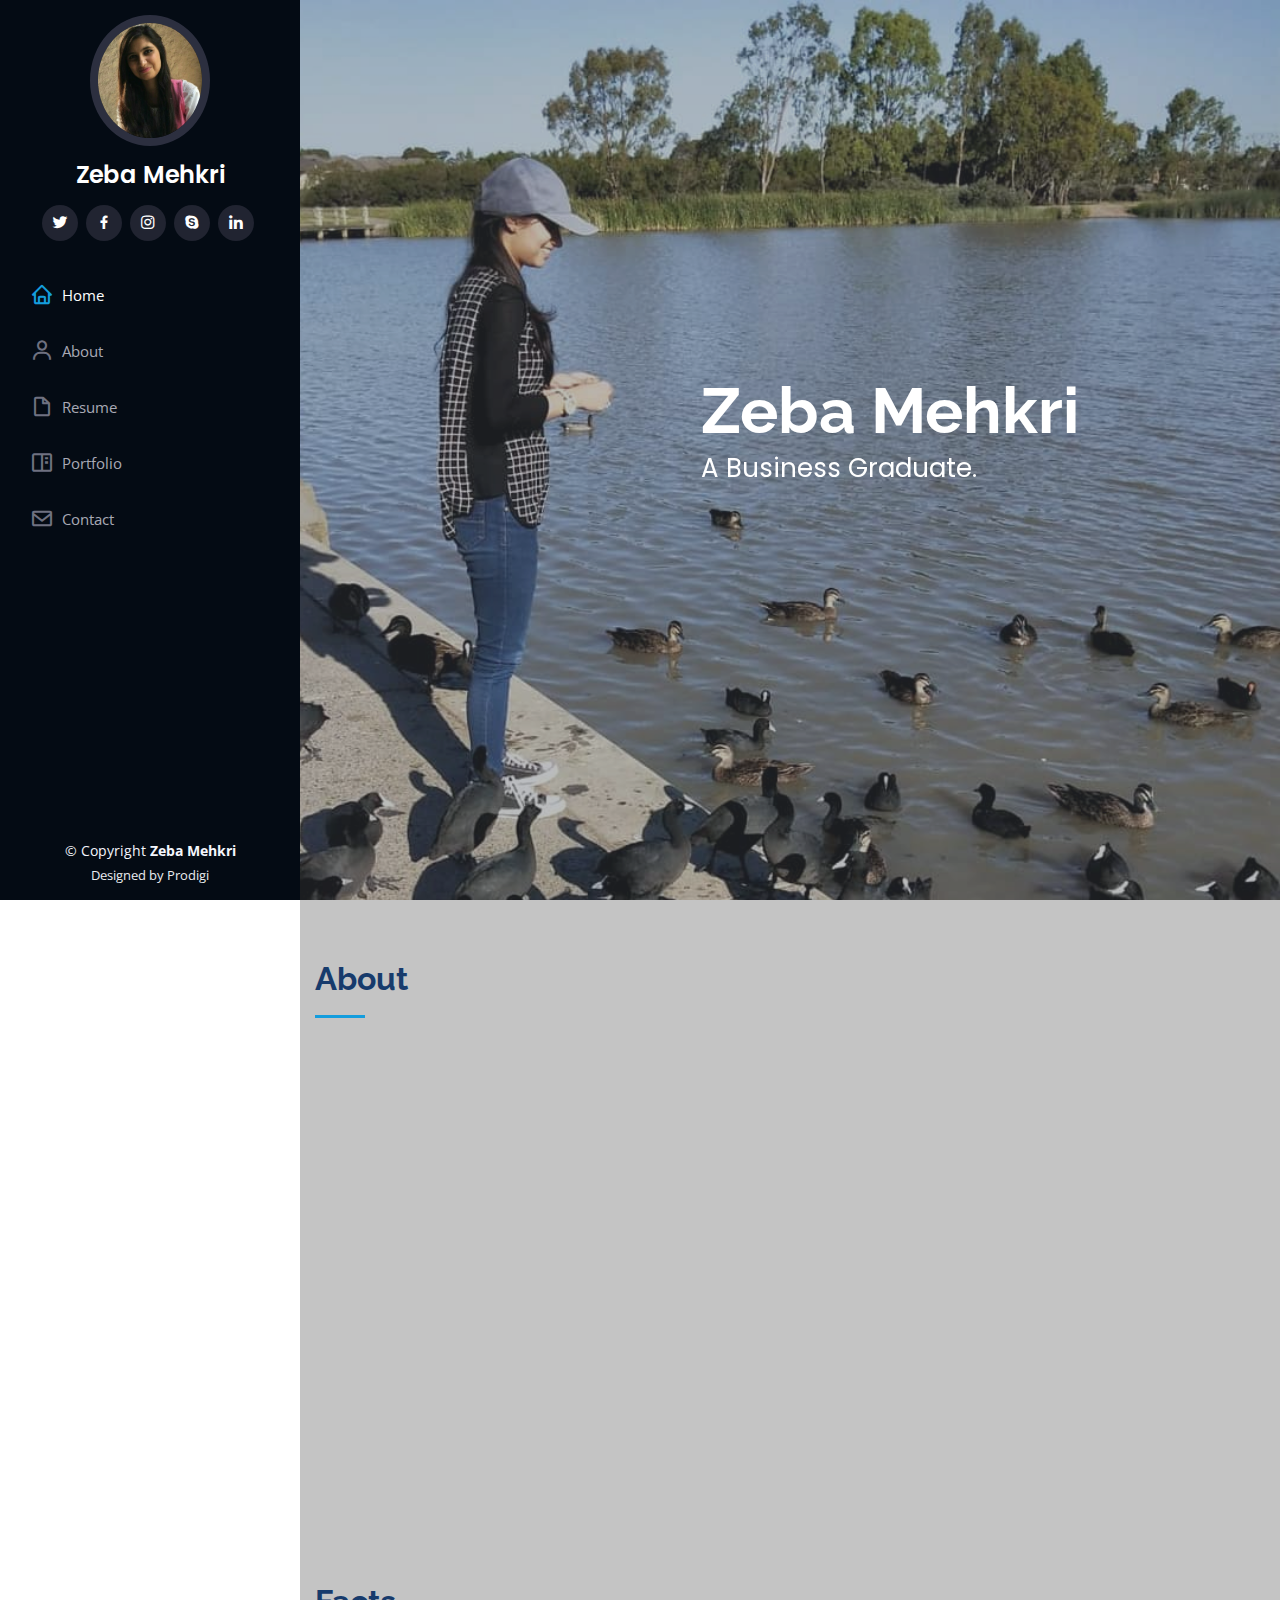
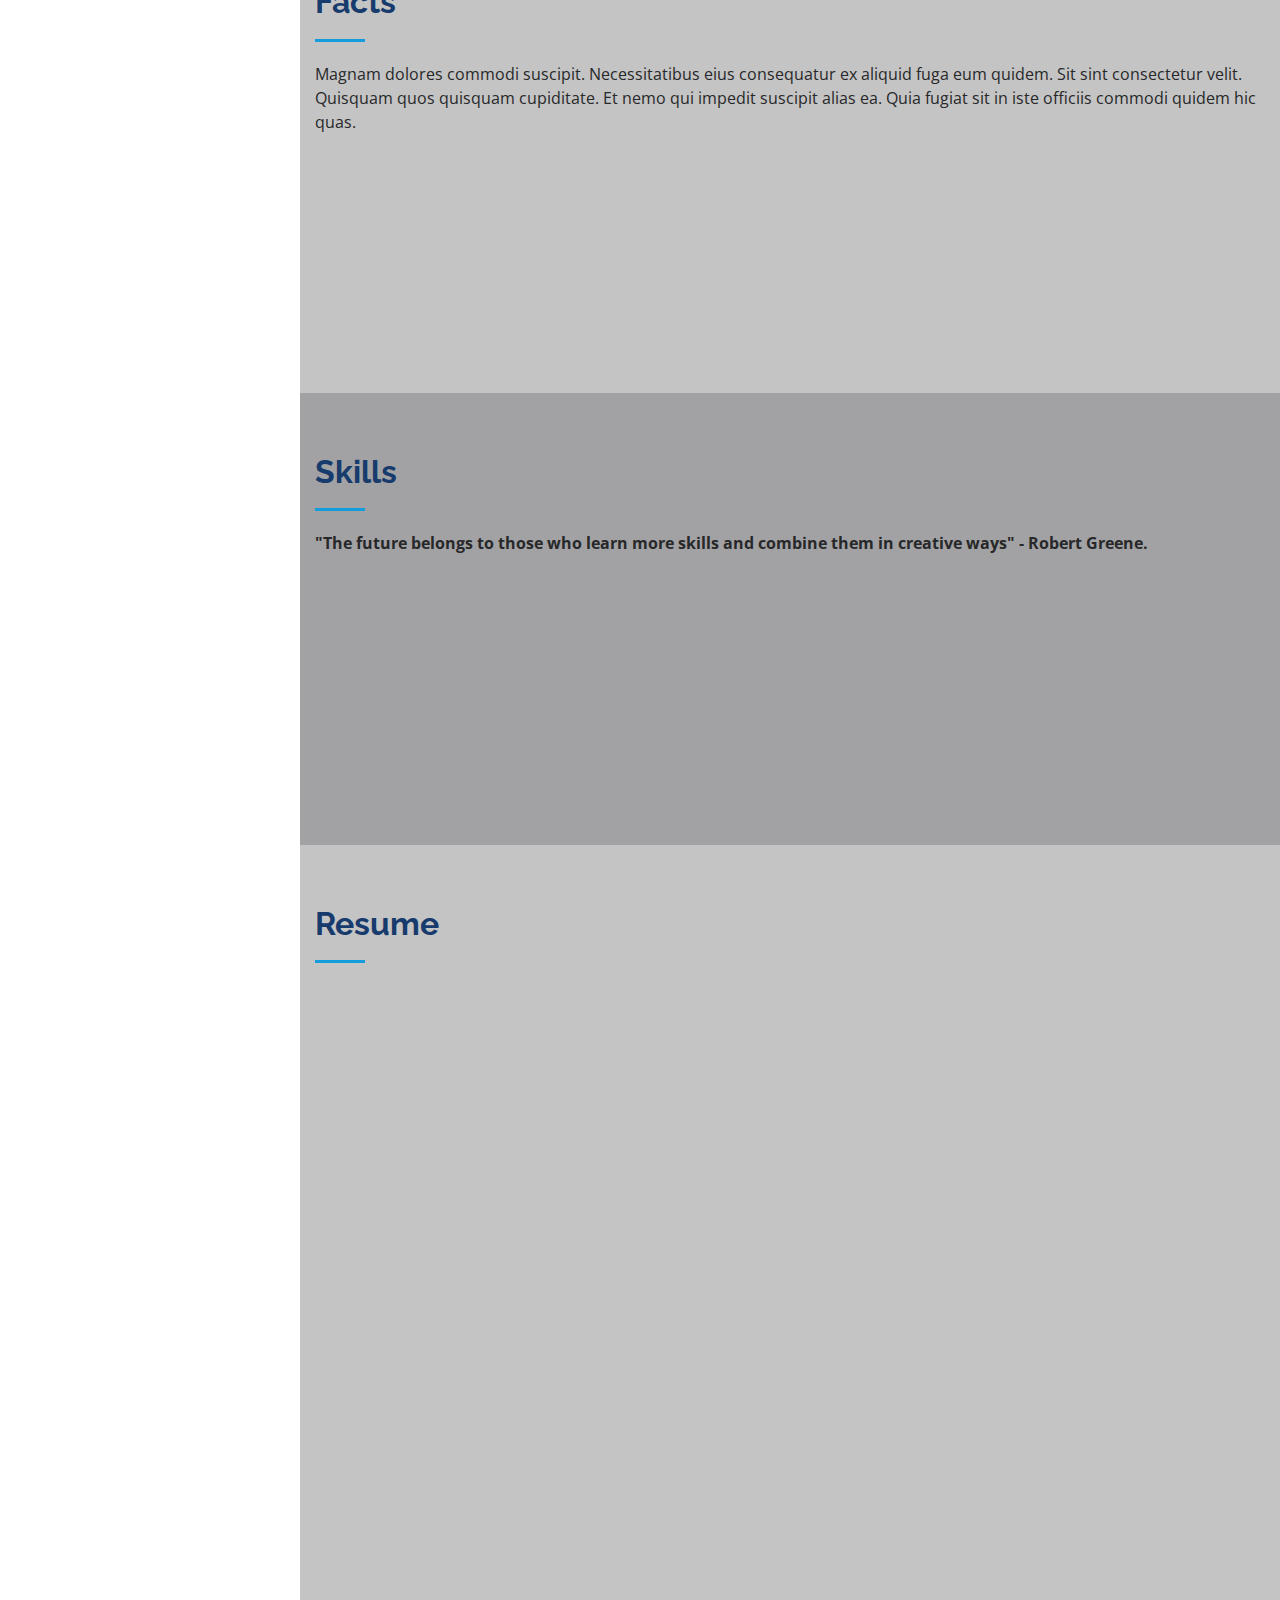
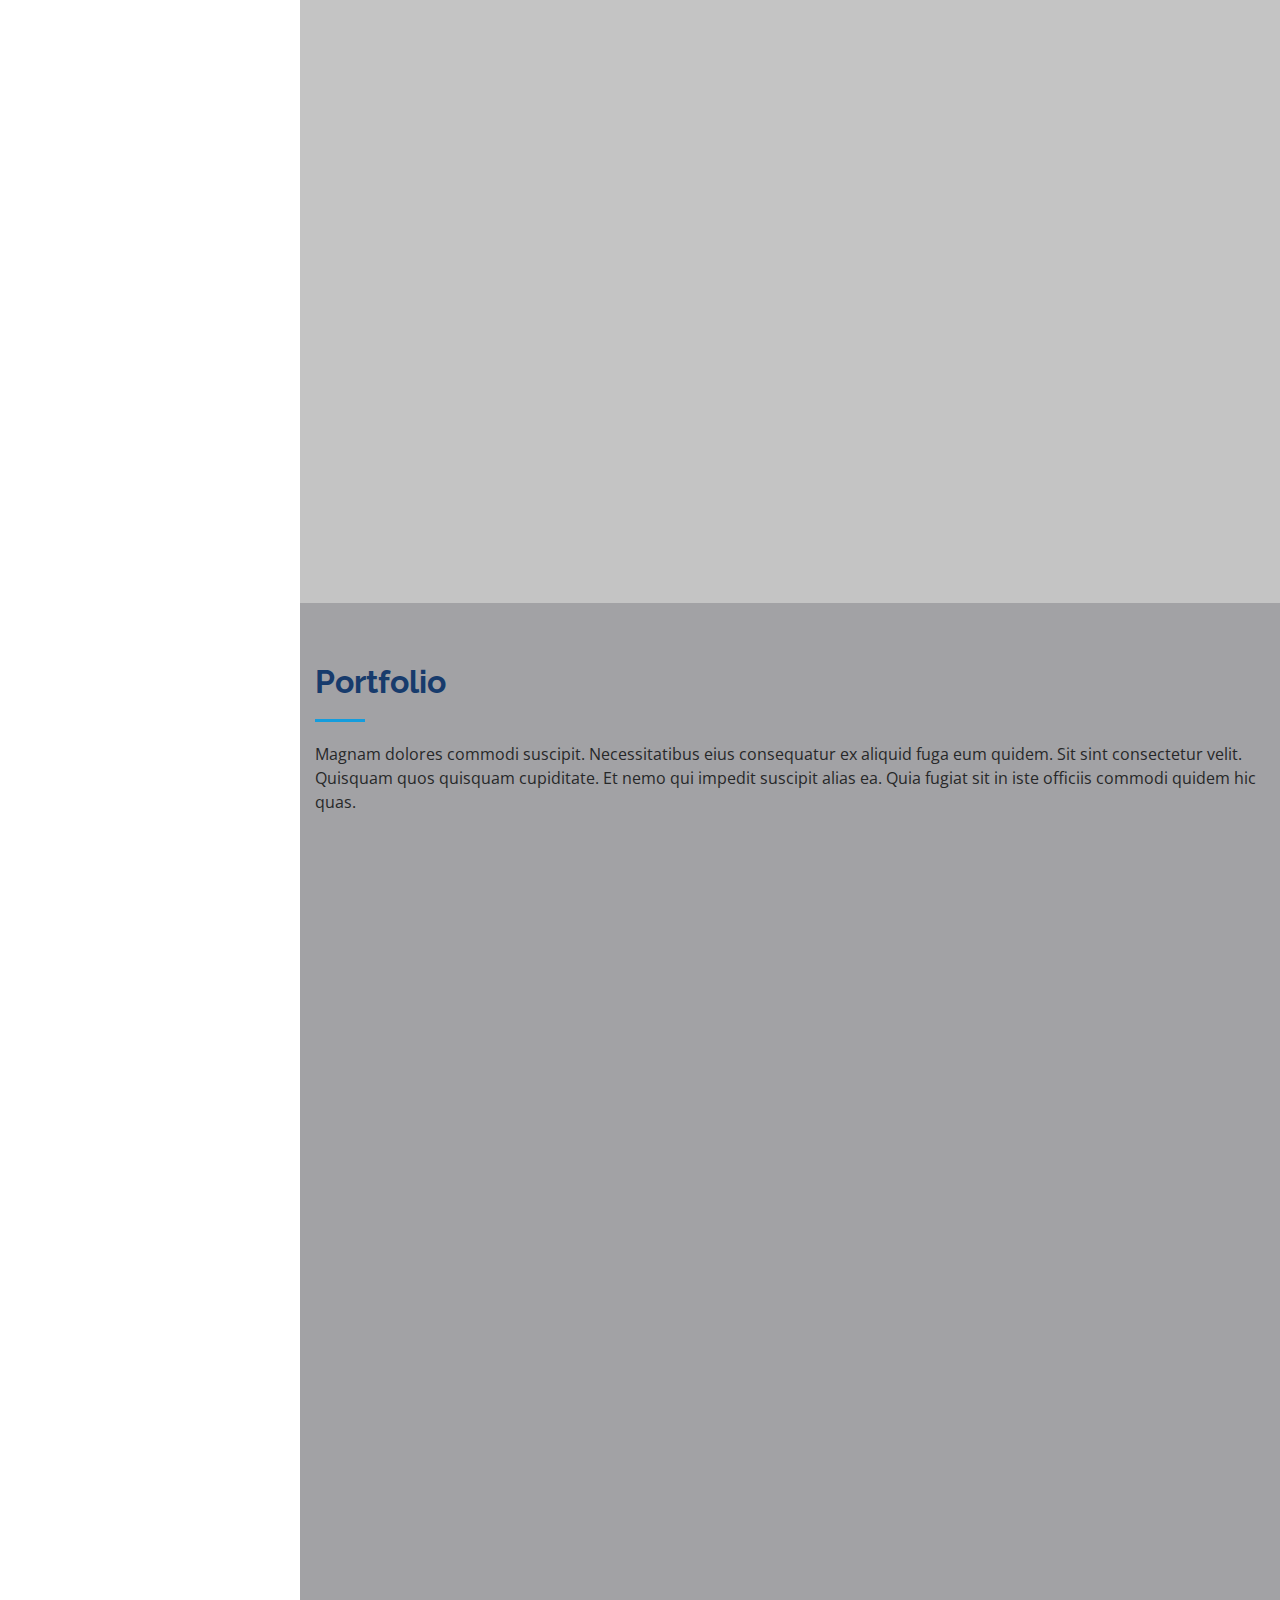
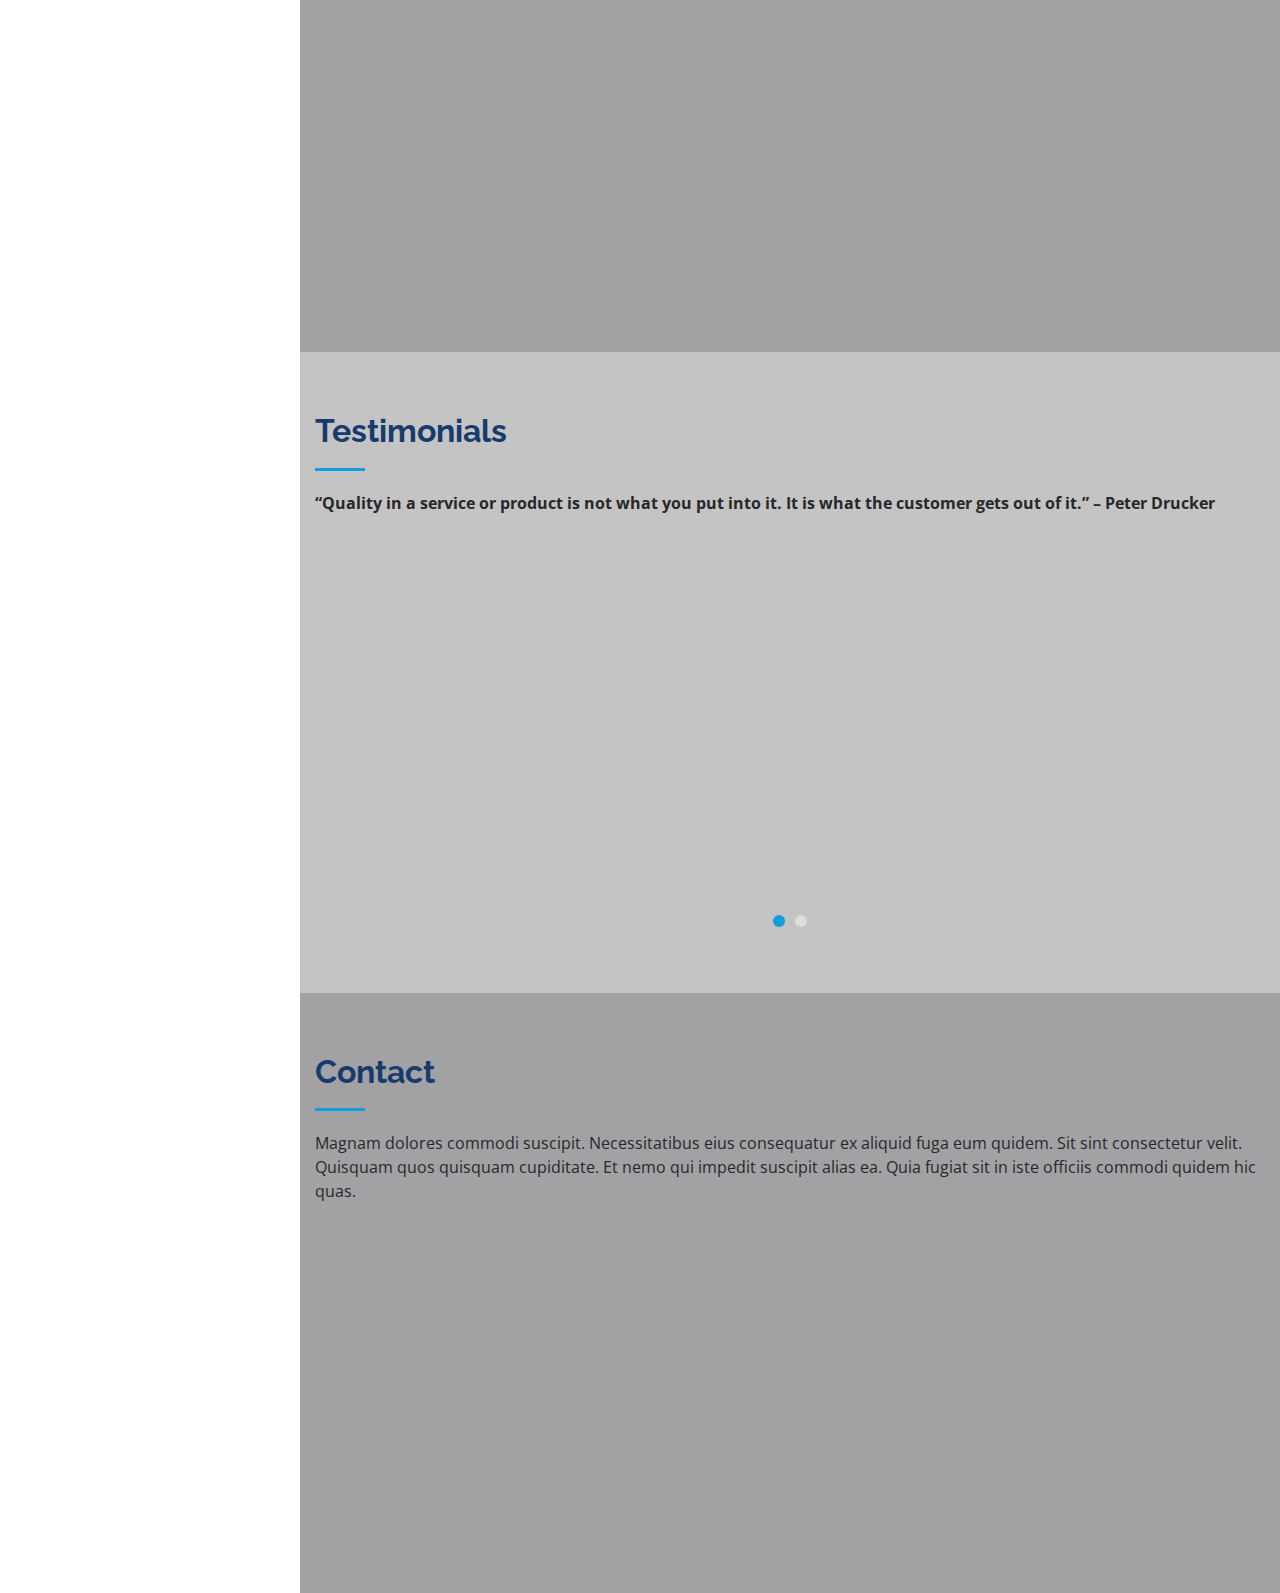
==== commit af847384: "Made some changes" ====
--- a/zeePortfolio/index.html
+++ b/zeePortfolio/index.html
@@ -1,1135 +1,1132 @@
-<!DOCTYPE html>
-<html lang="en">
-  <head>
-    <meta charset="utf-8" />
-    <meta content="width=device-width, initial-scale=1.0" name="viewport" />
-
-    <title>Zeba Mehkri Portfolio</title>
-    <meta content="" name="description" />
-    <meta content="" name="keywords" />
-
-    <!-- Favicons -->
-    <link href="assets/img/favicon-32x32.png" rel="icon" />
-    <link href="assets/img/apple-touch-icon.png" rel="apple-touch-icon" />
-
-    <!-- Google Fonts -->
-    <link
-      href="https://fonts.googleapis.com/css?family=Open+Sans:300,300i,400,400i,600,600i,700,700i|Raleway:300,300i,400,400i,500,500i,600,600i,700,700i|Poppins:300,300i,400,400i,500,500i,600,600i,700,700i"
-      rel="stylesheet"
-    />
-
-    <!-- Vendor CSS Files -->
-    <link
-      href="assets/vendor/bootstrap/css/bootstrap.min.css"
-      rel="stylesheet"
-    />
-    <link href="assets/vendor/icofont/icofont.min.css" rel="stylesheet" />
-    <link href="assets/vendor/boxicons/css/boxicons.min.css" rel="stylesheet" />
-    <link href="assets/vendor/venobox/venobox.css" rel="stylesheet" />
-    <link
-      href="assets/vendor/owl.carousel/assets/owl.carousel.min.css"
-      rel="stylesheet"
-    />
-    <link href="assets/vendor/aos/aos.css" rel="stylesheet" />
-
-    <!-- Template Main CSS File -->
-    <link href="assets/css/style.css" rel="stylesheet" />
-
-    <!-- =======================================================
-  * Template Name: iPortfolio - v1.4.0
-  * Template URL: https://bootstrapmade.com/iportfolio-bootstrap-portfolio-websites-template/
-  * Author: BootstrapMade.com
-  * License: https://bootstrapmade.com/license/
-  ======================================================== -->
-  </head>
-
-  <body>
-    <!-- ======= Mobile nav toggle button ======= -->
-    <button type="button" class="mobile-nav-toggle d-xl-none">
-      <i class="icofont-navigation-menu"></i>
-    </button>
-
-    <!-- ======= Header ======= -->
-    <header id="header">
-      <div class="d-flex flex-column">
-        <div class="profile">
-          <img
-            src="assets/img/billi.jpeg"
-            alt=""
-            class="img-fluid rounded-circle"
-          />
-          <h1 class="text-light"><a href="index.html">Zeba Mehkri</a></h1>
-          <div class="social-links mt-3 text-center">
-            <a href="#" class="twitter"><i class="bx bxl-twitter"></i></a>
-            <a href="#" class="facebook"><i class="bx bxl-facebook"></i></a>
-            <a href="#" class="instagram"><i class="bx bxl-instagram"></i></a>
-            <a href="#" class="google-plus"><i class="bx bxl-skype"></i></a>
-            <a href="#" class="linkedin"><i class="bx bxl-linkedin"></i></a>
-          </div>
-        </div>
-
-        <nav class="nav-menu">
-          <ul>
-            <li class="active">
-              <a href="index.html"
-                ><i class="bx bx-home"></i> <span>Home</span></a
-              >
-            </li>
-            <li>
-              <a href="#about"><i class="bx bx-user"></i> <span>About</span></a>
-            </li>
-            <li>
-              <a href="#resume"
-                ><i class="bx bx-file-blank"></i> <span>Resume</span></a
-              >
-            </li>
-            <li>
-              <a href="#portfolio"
-                ><i class="bx bx-book-content"></i> Portfolio</a
-              >
-            </li>
-            <!--<li>
-              <a href="#services"><i class="bx bx-server"></i> Services</a>
-            </li> -->
-            <li>
-              <a href="#contact"><i class="bx bx-envelope"></i> Contact</a>
-            </li>
-          </ul>
-        </nav>
-        <!-- .nav-menu -->
-        <button type="button" class="mobile-nav-toggle d-xl-none">
-          <i class="icofont-navigation-menu"></i>
-        </button>
-      </div>
-    </header>
-    <!-- End Header -->
-
-    <!-- ======= Hero Section ======= -->
-    <section
-      id="hero"
-      class="d-flex flex-column justify-content-center align-items-center"
-    >
-      <div class="hero-container" data-aos="fade-in">
-        <h1>Zeba Mehkri</h1>
-        <p>
-          A Business Graduate.
-        </p>
-      </div>
-    </section>
-    <!-- End Hero -->
-
-    <main id="main">
-      <!-- ======= About Section ======= -->
-      <section id="about" class="about">
-        <div class="container">
-          <div class="section-title">
-            <h2>About</h2>
-            <!--<p>
-              A highly motivated individual with a Bachelor’s degree in Business
-              Administration with an aim to provide organization level
-              development & profit by utilizing principles from project
-              management and using my stakeholder skills set, learning and
-              growing mutually.A strong team player focused on self-improvement & who is
-              inquisitive by nature.
-            </p> -->
-          </div>
-
-          <div class="row">
-            <div class="col-lg-4" data-aos="fade-right">
-              <img src="assets/img/zeba.jpeg" class="img-fluid" alt="" />
-            </div>
-            <div class="col-lg-8 pt-4 pt-lg-0 content" data-aos="fade-left">
-              <!--<h3>UI/UX Designer &amp; Web Developer.</h3> -->
-              <p class="font-italic">
-               <strong> A highly motivated individual with a Bachelor’s degree in Business
-              Administration with an aim to provide organization level
-              development & profit by utilizing principles from project
-              management and using my stakeholder skills set, learning and
-              growing mutually.A strong team player focused on self-improvement & who is
-              inquisitive by nature.
-            </strong></p>
-              <div class="row">
-                <div class="col-lg-6">
-                  <ul>
-                    <li>
-                      <i class="icofont-rounded-right"></i>
-                      <strong>Birthday:</strong> 17 November 1997
-                    </li>
-                    <!--<li>
-                      <i class="icofont-rounded-right"></i>
-                      <strong>Website:</strong> www.example.com
-                    </li> -->
-                    <li>
-                      <i class="icofont-rounded-right"></i>
-                      <strong>Phone:</strong> +91 7093884990
-                    </li>
-                    <li>
-                      <i class="icofont-rounded-right"></i>
-                      <strong>City:</strong> Hyderabad, India
-                    </li>
-                  </ul>
-                </div>
-                <div class="col-lg-6">
-                  <ul>
-                    <li>
-                      <i class="icofont-rounded-right"></i>
-                      <strong>Age:</strong> 22
-                    </li>
-                    <li>
-                      <i class="icofont-rounded-right"></i>
-                      <strong>Degree:</strong> BBA
-                    </li>
-                    <li>
-                      <i class="icofont-rounded-right"></i>
-                      <strong>Email Id:</strong> zebamehkri17@gmail.com
-                    </li>
-                    <!--<li>
-                      <i class="icofont-rounded-right"></i>
-                      <strong>Freelance:</strong> Available
-                    </li> -->
-                  </ul>
-                </div>
-              </div>
-              <!--<p>
-                Officiis eligendi itaque labore et dolorum mollitia officiis
-                optio vero. Quisquam sunt adipisci omnis et ut. Nulla
-                accusantium dolor incidunt officia tempore. Et eius omnis.
-                Cupiditate ut dicta maxime officiis quidem quia. Sed et
-                consectetur qui quia repellendus itaque neque. Aliquid amet
-                quidem ut quaerat cupiditate. Ab et eum qui repellendus omnis
-                culpa magni laudantium dolores.
-              </p> -->
-            </div>
-          </div>
-        </div>
-      </section>
-      <!-- End About Section -->
-
-      <!-- ======= Facts Section ======= -->
-      <section id="facts" class="facts">
-        <div class="container">
-          <div class="section-title">
-            <h2>Facts</h2>
-            <p>
-              Magnam dolores commodi suscipit. Necessitatibus eius consequatur
-              ex aliquid fuga eum quidem. Sit sint consectetur velit. Quisquam
-              quos quisquam cupiditate. Et nemo qui impedit suscipit alias ea.
-              Quia fugiat sit in iste officiis commodi quidem hic quas.
-            </p>
-          </div>
-
-          <div class="row no-gutters">
-            <div
-              class="col-lg-3 col-md-6 d-md-flex align-items-md-stretch"
-              data-aos="fade-up"
-            >
-              <div class="count-box">
-                <i class="icofont-simple-smile"></i>
-                <span data-toggle="counter-up">232</span>
-                <p><strong>Happy Clients</strong> consequuntur quae</p>
-              </div>
-            </div>
-
-            <div
-              class="col-lg-3 col-md-6 d-md-flex align-items-md-stretch"
-              data-aos="fade-up"
-              data-aos-delay="100"
-            >
-              <div class="count-box">
-                <i class="icofont-document-folder"></i>
-                <span data-toggle="counter-up">521</span>
-                <p><strong>Projects</strong> adipisci atque cum quia aut</p>
-              </div>
-            </div>
-
-            <div
-              class="col-lg-3 col-md-6 d-md-flex align-items-md-stretch"
-              data-aos="fade-up"
-              data-aos-delay="200"
-            >
-              <div class="count-box">
-                <i class="icofont-live-support"></i>
-                <span data-toggle="counter-up">1,463</span>
-                <p><strong>Hours Of Support</strong> aut commodi quaerat</p>
-              </div>
-            </div>
-
-            <div
-              class="col-lg-3 col-md-6 d-md-flex align-items-md-stretch"
-              data-aos="fade-up"
-              data-aos-delay="300"
-            >
-              <div class="count-box">
-                <i class="icofont-users-alt-5"></i>
-                <span data-toggle="counter-up">15</span>
-                <p><strong>Hard Workers</strong> rerum asperiores dolor</p>
-              </div>
-            </div>
-          </div>
-        </div>
-      </section>
-      <!-- End Facts Section -->
-
-      <!-- ======= Skills Section ======= -->
-      <section id="skills" class="skills section-bg">
-        <div class="container">
-          <div class="section-title">
-            <h2>Skills</h2>
-            <p><strong>
-             "The future belongs to those who learn more skills and combine them in creative ways" - Robert Greene.
-            </strong></p>
-          </div>
-          
-          <div class="row skills-content">
-            <div class="col-lg-6" data-aos="fade-up">
-              
-              <div class="progress">
-                <span class="skill"
-                  >Communication Skills <i class="val">95%</i></span
-                >
-                <div class="progress-bar-wrap">
-                  <div
-                    class="progress-bar"
-                    role="progressbar"
-                    aria-valuenow="95"
-                    aria-valuemin="0"
-                    aria-valuemax="100"
-                  ></div>
-                </div>
-              </div>
-              <div class="progress">
-                <span class="skill"
-                  >Time Management <i class="val">90%</i></span
-                >
-                <div class="progress-bar-wrap">
-                  <div
-                    class="progress-bar"
-                    role="progressbar"
-                    aria-valuenow="90"
-                    aria-valuemin="0"
-                    aria-valuemax="100"
-                  ></div>
-                </div>
-              </div>
-
-              <div class="progress">
-                <span class="skill">Leadership <i class="val">90%</i></span>
-                <div class="progress-bar-wrap">
-                  <div
-                    class="progress-bar"
-                    role="progressbar"
-                    aria-valuenow="90"
-                    aria-valuemin="0"
-                    aria-valuemax="100"
-                  ></div>
-                </div>
-              </div>
-
-              <div class="progress">
-                <span class="skill"
-                  >Highly organised & efficient <i class="val">95%</i></span
-                >
-                <div class="progress-bar-wrap">
-                  <div
-                    class="progress-bar"
-                    role="progressbar"
-                    aria-valuenow="95"
-                    aria-valuemin="0"
-                    aria-valuemax="100"
-                  ></div>
-                </div>
-              </div>
-            </div>
-
-            <div class="col-lg-6" data-aos="fade-up" data-aos-delay="100">
-              
-              <div class="progress">
-                <span class="skill"
-                  >Client Management<i class="val">90%</i></span
-                >
-                <div class="progress-bar-wrap">
-                  <div
-                    class="progress-bar"
-                    role="progressbar"
-                    aria-valuenow="90"
-                    aria-valuemin="0"
-                    aria-valuemax="100"
-                  ></div>
-                </div>
-              </div>
-              
-              <div class="progress">
-                <span class="skill"
-                  >Stakeholder & Team management<i class="val">85%</i></span
-                >
-                <div class="progress-bar-wrap">
-                  <div
-                    class="progress-bar"
-                    role="progressbar"
-                    aria-valuenow="85"
-                    aria-valuemin="0"
-                    aria-valuemax="100"
-                  ></div>
-                </div>
-              </div>
-
-              <div class="progress">
-                <span class="skill"
-                  >Persistent & Hardworking <i class="val">95%</i></span
-                >
-                <div class="progress-bar-wrap">
-                  <div
-                    class="progress-bar"
-                    role="progressbar"
-                    aria-valuenow="95"
-                    aria-valuemin="0"
-                    aria-valuemax="100"
-                  ></div>
-                </div>
-              </div>
-
-              <div class="progress">
-                <span class="skill"
-                  >Microsoft(Ms) Access <i class="val">90%</i></span
-                >
-                <div class="progress-bar-wrap">
-                  <div
-                    class="progress-bar"
-                    role="progressbar"
-                    aria-valuenow="90"
-                    aria-valuemin="0"
-                    aria-valuemax="100"
-                  ></div>
-                </div>
-              </div>
-            </div>
-          </div>
-        </div>
-      </section>
-      <!-- End Skills Section -->
-
-      <!-- ======= Resume Section ======= -->
-      <section id="resume" class="resume">
-        <div class="container">
-          <div class="section-title">
-            <h2>Resume</h2>
-            <!--<p>
-              Magnam dolores commodi suscipit. Necessitatibus eius consequatur
-              ex aliquid fuga eum quidem. Sit sint consectetur velit. Quisquam
-              quos quisquam cupiditate. Et nemo qui impedit suscipit alias ea.
-              Quia fugiat sit in iste officiis commodi quidem hic quas.
-            </p> -->
-          </div>
-
-          <div class="row">
-            <div class="col-lg-6" data-aos="fade-up">
-              <h3 class="resume-title">Sumary</h3>
-              <div class="resume-item pb-0">
-                <h4>Zeba Mehkri</h4>
-                <p>
-                  <em
-                    >Intend to build a career with leading corporate of hi-tech environment with committed & dedicated people, which will help me to explore myself fully and realize my potential.</em
-                  >
-                </p>
-                <ul>
-                  <li>Hyderabad, India</li>
-                  <li>+91 7093884990</li>
-                  <li>zebamehkri17@gmail.com</li>
-                </ul>
-              </div>
-
-              <h3 class="resume-title">Education</h3>
-              <div class="resume-item">
-                <h4>Bachelor Of Business Administration</h4>
-                <h5>2016 - 2019</h5>
-                <p>
-                  <em
-                    ><strong
-                      >Amjad Ali Khan College of Business Administration</strong
-                    ></em
-                  >
-                </p>
-                <uL>
-                  <li><p>One of the oldest and reputed college affilated to Osmania University.</p></li>
-                  <li><p>I am an apprentice who graduated with first division distinction in finance. </p></li>
-                </uL>
-              </div>
-              <div class="resume-item">
-                <h4>Board Of Intermediate Education</h4>
-                <h5>2014 - 2016</h5>
-                <p>
-                  <em><strong>Narayana Junior College</strong></em>
-                </p>
-                <ul>
-                  <li><p>Majored  in Math, Physics and Chemistry(MPC) and cleared with 85%. </p></li>
-                </ul>
-              </div>
-
-              <div class="resume-item">
-                <h4>Board Of Secondary Education</h4>
-                <h5>2014</h5>
-                <p>
-                  <em><strong>Nasr School</strong></em>
-                </p>
-                <ul>
-                  <li><p> Completed schooling from highly prestigious school which ranks 1st in telanagana nd 5th in India, with 85% (ICSE).</p></li>
-                </ul>
-              </div>
-            </div>
-            <div class="col-lg-6" data-aos="fade-up" data-aos-delay="100">
-              <h3 class="resume-title">Professional Experience</h3>
-              <div class="resume-item">
-                <h4>Intern as a Project lead</h4>
-                <h5>2018 June - 2018 December</h5>
-                <p><em>Hyderabad, India </em></p>
-                <p>
-                  <em
-                    ><strong
-                      >361 Degree Events expertise’s in Managing and operating
-                      Event production, corporate events, Product Launches,
-                      advertising & branding existing and new products
-                      etc.</strong
-                    ></em
-                  >
-                </p>
-                <ul>
-                  <li>
-                    Successfully organized & managed the launch platform of the
-                    Mercedes Benz C class in Hyderabad which consisted of a
-                    guest list of 560 members.
-                  </li>
-                  <li>
-                    Directed & coordinated the “Artistic Exhibition” for more
-                    than 200 guests, which required working with multiple
-                    professionals.
-                  </li>
-                  <li>
-                    Using social media channels such as Facebook & Instagram
-                    conducted marketing of “361 Degree event” Company using
-                    Primary and Secondary data as an input.
-                  </li>
-                  <li>
-                    Conducted advertising campaign for the Celio brand to
-                    generate $2000.
-                  </li>
-                </ul>
-              </div>
-              <!-- <div class="resume-item">
-                <h4>Graphic design specialist</h4>
-                <h5>2017 - 2018</h5>
-                <p><em>Stepping Stone Advertising, New York, NY</em></p>
-                <ul>
-                  <li>
-                    Developed numerous marketing programs (logos,
-                    brochures,infographics, presentations, and advertisements).
-                  </li>
-                  <li>
-                    Managed up to 5 projects or tasks at a given time while
-                    under pressure
-                  </li>
-                  <li>
-                    Recommended and consulted with clients on the most
-                    appropriate graphic design
-                  </li>
-                  <li>
-                    Created 4+ design presentations and proposals a month for
-                    clients and account managers
-                  </li>
-                </ul>
-              </div> -->
-            </div>
-          </div>
-        </div>
-      </section>
-      <!-- End Resume Section -->
-
-      <!-- ======= Portfolio Section ======= -->
-      <section id="portfolio" class="portfolio section-bg">
-        <div class="container">
-          <div class="section-title">
-            <h2>Portfolio</h2>
-            <p>
-              Magnam dolores commodi suscipit. Necessitatibus eius consequatur
-              ex aliquid fuga eum quidem. Sit sint consectetur velit. Quisquam
-              quos quisquam cupiditate. Et nemo qui impedit suscipit alias ea.
-              Quia fugiat sit in iste officiis commodi quidem hic quas.
-            </p>
-          </div>
-
-          <div class="row" data-aos="fade-up">
-            <div class="col-lg-12 d-flex justify-content-center">
-              <ul id="portfolio-flters">
-                <li data-filter="*" class="filter-active">All</li>
-                <li data-filter=".filter-events">Events</li>
-                <li data-filter=".filter-project">Projects</li>
-                <li data-filter=".filter-activities">Extra-curricular</li>
-              </ul>
-            </div>
-          </div>
-
-          <div
-            class="row portfolio-container"
-            data-aos="fade-up"
-            data-aos-delay="100"
-          >
-            <div class="col-lg-4 col-md-6 portfolio-item filter-events">
-              <div class="portfolio-wrap">
-                <img
-                  src="assets/img/portfolio/MUN.1.jpeg"
-                  class="img-fluid"
-                  alt=""
-                />
-                <div class="portfolio-links">
-                  <a
-                    href="assets/img/portfolio/portfolio-1.jpg"
-                    data-gall="portfolioGallery"
-                    class="venobox"
-                    title="App 1"
-                    ><i class="bx bx-plus"></i
-                  ></a>
-                  <a href="portfolio-details.html" title="More Details"
-                    ><i class="bx bx-link"></i
-                  ></a>
-                </div>
-              </div>
-            </div>
-
-            <div class="col-lg-4 col-md-6 portfolio-item filter-events">
-              <div class="portfolio-wrap">
-                <img
-                  src="assets/img/portfolio/benz.1.jpeg"
-                  class="img-fluid"
-                  alt=""
-                />
-                <div class="portfolio-links">
-                  <a
-                    href="assets/img/portfolio/portfolio-2.jpg"
-                    data-gall="portfolioGallery"
-                    class="venobox"
-                    title="Web 3"
-                    ><i class="bx bx-plus"></i
-                  ></a>
-                  <a href="portfolio-details.html" title="More Details"
-                    ><i class="bx bx-link"></i
-                  ></a>
-                </div>
-              </div>
-            </div>
-
-            <div class="col-lg-4 col-md-6 portfolio-item filter-activities">
-              <div class="portfolio-wrap">
-                <img
-                  src="assets/img/portfolio/quiz.1.jpeg"
-                  class="img-fluid"
-                  alt=""
-                />
-                <div class="portfolio-links">
-                  <a
-                    href="assets/img/portfolio/portfolio-3.jpg"
-                    data-gall="portfolioGallery"
-                    class="venobox"
-                    title="App 2"
-                    ><i class="bx bx-plus"></i
-                  ></a>
-                  <a href="portfolio-details.html" title="More Details"
-                    ><i class="bx bx-link"></i
-                  ></a>
-                </div>
-              </div>
-            </div>
-
-            <div class="col-lg-4 col-md-6 portfolio-item filter-events">
-              <div class="portfolio-wrap">
-                <img
-                  src="assets/img/portfolio/361.1.jpeg"
-                  class="img-fluid"
-                  alt=""
-                />
-                <div class="portfolio-links">
-                  <a
-                    href="assets/img/portfolio/portfolio-4.jpg"
-                    data-gall="portfolioGallery"
-                    class="venobox"
-                    title="Card 2"
-                    ><i class="bx bx-plus"></i
-                  ></a>
-                  <a href="portfolio-details.html" title="More Details"
-                    ><i class="bx bx-link"></i
-                  ></a>
-                </div>
-              </div>
-            </div>
-
-            <div class="col-lg-4 col-md-6 portfolio-item filter-activities">
-              <div class="portfolio-wrap">
-                <img
-                  src="assets/img/portfolio/debate.1.jpeg"
-                  class="img-fluid"
-                  alt=""
-                />
-                <div class="portfolio-links">
-                  <a
-                    href="assets/img/portfolio/portfolio-5.jpg"
-                    data-gall="portfolioGallery"
-                    class="venobox"
-                    title="Web 2"
-                    ><i class="bx bx-plus"></i
-                  ></a>
-                  <a href="portfolio-details.html" title="More Details"
-                    ><i class="bx bx-link"></i
-                  ></a>
-                </div>
-              </div>
-            </div>
-
-            <div class="col-lg-4 col-md-6 portfolio-item filter-project">
-              <div class="portfolio-wrap">
-                <img
-                  src="assets/img/portfolio/kesoram.1.jpeg"
-                  class="img-fluid"
-                  alt=""
-                />
-                <div class="portfolio-links">
-                  <a
-                    href="assets/img/portfolio/portfolio-6.jpg"
-                    data-gall="portfolioGallery"
-                    class="venobox"
-                    title="App 3"
-                    ><i class="bx bx-plus"></i
-                  ></a>
-                  <a href="portfolio-details.html" title="More Details"
-                    ><i class="bx bx-link"></i
-                  ></a>
-                </div>
-              </div>
-            </div>
-
-            <div class="col-lg-4 col-md-6 portfolio-item filter-events">
-              <div class="portfolio-wrap">
-                <img
-                  src="assets/img/portfolio/celio1.1.jpeg"
-                  class="img-fluid"
-                  alt=""
-                />
-                <div class="portfolio-links">
-                  <a
-                    href="assets/img/portfolio/portfolio-7.jpg"
-                    data-gall="portfolioGallery"
-                    class="venobox"
-                    title="Card 1"
-                    ><i class="bx bx-plus"></i
-                  ></a>
-                  <a href="portfolio-details.html" title="More Details"
-                    ><i class="bx bx-link"></i
-                  ></a>
-                </div>
-              </div>
-            </div>
-
-            <div class="col-lg-4 col-md-6 portfolio-item filter-project">
-              <div class="portfolio-wrap">
-                <img
-                  src="assets/img/portfolio/mslogo.1.jpg"
-                  class="img-fluid"
-                  alt=""
-                />
-                <div class="portfolio-links">
-                  <a
-                    href="assets/img/portfolio/portfolio-8.jpg"
-                    data-gall="portfolioGallery"
-                    class="venobox"
-                    title="Card 3"
-                    ><i class="bx bx-plus"></i
-                  ></a>
-                  <a href="portfolio-details.html" title="More Details"
-                    ><i class="bx bx-link"></i
-                  ></a>
-                </div>
-              </div>
-            </div>
-
-            <div class="col-lg-4 col-md-6 portfolio-item filter-activities">
-              <div class="portfolio-wrap">
-                <img
-                  src="assets/img/portfolio/drone.1.jpeg"
-                  class="img-fluid"
-                  alt=""
-                />
-                <div class="portfolio-links">
-                  <a
-                    href="assets/img/portfolio/portfolio-9.jpg"
-                    data-gall="portfolioGallery"
-                    class="venobox"
-                    title="Web 3"
-                    ><i class="bx bx-plus"></i
-                  ></a>
-                  <a href="portfolio-details.html" title="More Details"
-                    ><i class="bx bx-link"></i
-                  ></a>
-                </div>
-              </div>
-            </div>
-          </div>
-        </div>
-      </section>
-      <!-- End Portfolio Section -->
-
-      <!-- ======= Services Section ======= -->
-      <!--<section id="services" class="services">
-        <div class="container">
-          <div class="section-title">
-            <h2>Services</h2>
-            <p>
-              Magnam dolores commodi suscipit. Necessitatibus eius consequatur
-              ex aliquid fuga eum quidem. Sit sint consectetur velit. Quisquam
-              quos quisquam cupiditate. Et nemo qui impedit suscipit alias ea.
-              Quia fugiat sit in iste officiis commodi quidem hic quas.
-            </p>
-          </div>
-
-          <div class="row">
-            <div class="col-lg-4 col-md-6 icon-box" data-aos="fade-up">
-              <div class="icon"><i class="icofont-computer"></i></div>
-              <h4 class="title"><a href="">Lorem Ipsum</a></h4>
-              <p class="description">
-                Voluptatum deleniti atque corrupti quos dolores et quas
-                molestias excepturi sint occaecati cupiditate non provident
-              </p>
-            </div>
-            <div
-              class="col-lg-4 col-md-6 icon-box"
-              data-aos="fade-up"
-              data-aos-delay="100"
-            >
-              <div class="icon"><i class="icofont-chart-bar-graph"></i></div>
-              <h4 class="title"><a href="">Dolor Sitema</a></h4>
-              <p class="description">
-                Minim veniam, quis nostrud exercitation ullamco laboris nisi ut
-                aliquip ex ea commodo consequat tarad limino ata
-              </p>
-            </div>
-            <div
-              class="col-lg-4 col-md-6 icon-box"
-              data-aos="fade-up"
-              data-aos-delay="200"
-            >
-              <div class="icon"><i class="icofont-earth"></i></div>
-              <h4 class="title"><a href="">Sed ut perspiciatis</a></h4>
-              <p class="description">
-                Duis aute irure dolor in reprehenderit in voluptate velit esse
-                cillum dolore eu fugiat nulla pariatur
-              </p>
-            </div>
-            <div
-              class="col-lg-4 col-md-6 icon-box"
-              data-aos="fade-up"
-              data-aos-delay="300"
-            >
-              <div class="icon"><i class="icofont-image"></i></div>
-              <h4 class="title"><a href="">Magni Dolores</a></h4>
-              <p class="description">
-                Excepteur sint occaecat cupidatat non proident, sunt in culpa
-                qui officia deserunt mollit anim id est laborum
-              </p>
-            </div>
-            <div
-              class="col-lg-4 col-md-6 icon-box"
-              data-aos="fade-up"
-              data-aos-delay="400"
-            >
-              <div class="icon"><i class="icofont-settings"></i></div>
-              <h4 class="title"><a href="">Nemo Enim</a></h4>
-              <p class="description">
-                At vero eos et accusamus et iusto odio dignissimos ducimus qui
-                blanditiis praesentium voluptatum deleniti atque
-              </p>
-            </div>
-            <div
-              class="col-lg-4 col-md-6 icon-box"
-              data-aos="fade-up"
-              data-aos-delay="500"
-            >
-              <div class="icon"><i class="icofont-tasks-alt"></i></div>
-              <h4 class="title"><a href="">Eiusmod Tempor</a></h4>
-              <p class="description">
-                Et harum quidem rerum facilis est et expedita distinctio. Nam
-                libero tempore, cum soluta nobis est eligendi
-              </p>
-            </div>
-          </div>
-        </div>
-      </section>-->
-      <!-- End Services Section -->
-
-      <!-- ======= Testimonials Section ======= -->
-      <section id="testimonials" class="testimonials">
-        <div class="container">
-          <div class="section-title">
-            <h2>Testimonials</h2>
-            <p>
-              <strong>“Quality in a service or product is not what you put into it. It is what the customer gets out of it.” – Peter Drucker</strong>
-            </p>
-          </div>
-
-          <div class="owl-carousel testimonials-carousel">
-            <div class="testimonial-item" data-aos="fade-up">
-              <p>
-                <i class="bx bxs-quote-alt-left quote-icon-left"></i>
-                Proin iaculis purus consequat sem cure digni ssim donec
-                porttitora entum suscipit rhoncus. Accusantium quam, ultricies
-                eget id, aliquam eget nibh et. Maecen aliquam, risus at semper.
-                <i class="bx bxs-quote-alt-right quote-icon-right"></i>
-              </p>
-              <img
-                src="assets/img/testimonials/testimonials-1.jpg"
-                class="testimonial-img"
-                alt=""
-              />
-              <h3>Saul Goodman</h3>
-              <h4>Ceo &amp; Founder</h4>
-            </div>
-
-            <div
-              class="testimonial-item"
-              data-aos="fade-up"
-              data-aos-delay="100"
-            >
-              <p>
-                <i class="bx bxs-quote-alt-left quote-icon-left"></i>
-                Export tempor illum tamen malis malis eram quae irure esse
-                labore quem cillum quid cillum eram malis quorum velit fore eram
-                velit sunt aliqua noster fugiat irure amet legam anim culpa.
-                <i class="bx bxs-quote-alt-right quote-icon-right"></i>
-              </p>
-              <img
-                src="assets/img/testimonials/testimonials-2.jpg"
-                class="testimonial-img"
-                alt=""
-              />
-              <h3>Sara Wilsson</h3>
-              <h4>Designer</h4>
-            </div>
-
-            <div
-              class="testimonial-item"
-              data-aos="fade-up"
-              data-aos-delay="200"
-            >
-              <p>
-                <i class="bx bxs-quote-alt-left quote-icon-left"></i>
-                Enim nisi quem export duis labore cillum quae magna enim sint
-                quorum nulla quem veniam duis minim tempor labore quem eram duis
-                noster aute amet eram fore quis sint minim.
-                <i class="bx bxs-quote-alt-right quote-icon-right"></i>
-              </p>
-              <img
-                src="assets/img/testimonials/testimonials-3.jpg"
-                class="testimonial-img"
-                alt=""
-              />
-              <h3>Jena Karlis</h3>
-              <h4>Store Owner</h4>
-            </div>
-
-            <div
-              class="testimonial-item"
-              data-aos="fade-up"
-              data-aos-delay="300"
-            >
-              <p>
-                <i class="bx bxs-quote-alt-left quote-icon-left"></i>
-                Fugiat enim eram quae cillum dolore dolor amet nulla culpa
-                multos export minim fugiat minim velit minim dolor enim duis
-                veniam ipsum anim magna sunt elit fore quem dolore labore illum
-                veniam.
-                <i class="bx bxs-quote-alt-right quote-icon-right"></i>
-              </p>
-              <img
-                src="assets/img/testimonials/testimonials-4.jpg"
-                class="testimonial-img"
-                alt=""
-              />
-              <h3>Matt Brandon</h3>
-              <h4>Freelancer</h4>
-            </div>
-
-            <div
-              class="testimonial-item"
-              data-aos="fade-up"
-              data-aos-delay="400"
-            >
-              <p>
-                <i class="bx bxs-quote-alt-left quote-icon-left"></i>
-                Quis quorum aliqua sint quem legam fore sunt eram irure aliqua
-                veniam tempor noster veniam enim culpa labore duis sunt culpa
-                nulla illum cillum fugiat legam esse veniam culpa fore nisi
-                cillum quid.
-                <i class="bx bxs-quote-alt-right quote-icon-right"></i>
-              </p>
-              <img
-                src="assets/img/testimonials/testimonials-5.jpg"
-                class="testimonial-img"
-                alt=""
-              />
-              <h3>John Larson</h3>
-              <h4>Entrepreneur</h4>
-            </div>
-          </div>
-        </div>
-      </section>
-      <!-- End Testimonials Section -->
-
-      <!-- ======= Contact Section ======= -->
-      <section id="contact" class="contact section-bg">
-        <div class="container">
-          <div class="section-title">
-            <h2>Contact</h2>
-            <p>
-              Magnam dolores commodi suscipit. Necessitatibus eius consequatur
-              ex aliquid fuga eum quidem. Sit sint consectetur velit. Quisquam
-              quos quisquam cupiditate. Et nemo qui impedit suscipit alias ea.
-              Quia fugiat sit in iste officiis commodi quidem hic quas.
-            </p>
-          </div>
-
-          <div class="row" data-aos="fade-in">
-            <div class="col-lg-12 d-flex align-items-stretch">
-              <div class="info">
-                <!--<div class="address">
-                  <i class="icofont-google-map"></i>
-                  <h4>Location:</h4>
-                  <p>A108 Adam Street, New York, NY 535022</p>
-                </div> -->
-
-                <div class="email">
-                  <i class="icofont-envelope"></i>
-                  <h4>Email:</h4>
-                  <p>zebamehkri17@gmail.com</p>
-                </div>
-
-                <div class="phone">
-                  <i class="icofont-phone"></i>
-                  <h4>Call:</h4>
-                  <p>+91 7093884990</p>
-                </div>
-
-                <!--<iframe
-                  src="https://www.google.com/maps/embed?pb=!1m14!1m8!1m3!1d12097.433213460943!2d-74.0062269!3d40.7101282!3m2!1i1024!2i768!4f13.1!3m3!1m2!1s0x0%3A0xb89d1fe6bc499443!2sDowntown+Conference+Center!5e0!3m2!1smk!2sbg!4v1539943755621"
-                  frameborder="0"
-                  style="border: 0; width: 100%; height: 290px;"
-                  allowfullscreen
-                ></iframe> -->
-              </div>
-            </div>
-
-            <!--<div class="col-lg-7 mt-5 mt-lg-0 d-flex align-items-stretch">
-              <form
-                action="forms/contact.php"
-                method="post"
-                role="form"
-                class="php-email-form"
-              >
-                <div class="form-row">
-                  <div class="form-group col-md-6">
-                    <label for="name">Your Name</label>
-                    <input
-                      type="text"
-                      name="name"
-                      class="form-control"
-                      id="name"
-                      data-rule="minlen:4"
-                      data-msg="Please enter at least 4 chars"
-                    />
-                    <div class="validate"></div>
-                  </div>
-                  <div class="form-group col-md-6">
-                    <label for="name">Your Email</label>
-                    <input
-                      type="email"
-                      class="form-control"
-                      name="email"
-                      id="email"
-                      data-rule="email"
-                      data-msg="Please enter a valid email"
-                    />
-                    <div class="validate"></div>
-                  </div>
-                </div>
-                <div class="form-group">
-                  <label for="name">Subject</label>
-                  <input
-                    type="text"
-                    class="form-control"
-                    name="subject"
-                    id="subject"
-                    data-rule="minlen:4"
-                    data-msg="Please enter at least 8 chars of subject"
-                  />
-                  <div class="validate"></div>
-                </div>
-                <div class="form-group">
-                  <label for="name">Message</label>
-                  <textarea
-                    class="form-control"
-                    name="message"
-                    rows="10"
-                    data-rule="required"
-                    data-msg="Please write something for us"
-                  ></textarea>
-                  <div class="validate"></div>
-                </div>
-                <div class="mb-3">
-                  <div class="loading">Loading</div>
-                  <div class="error-message"></div>
-                  <div class="sent-message">
-                    Your message has been sent. Thank you!
-                  </div>
-                </div>
-                <div class="text-center">
-                  <button type="submit">Send Message</button>
-                </div>
-              </form>
-            </div>-->
-          </div>
-        </div>
-      </section>
-      <!-- End Contact Section -->
-    </main>
-    <!-- End #main -->
-
-    <!-- ======= Footer ======= -->
-    <footer id="footer">
-      <div class="container">
-        <div class="copyright">
-          &copy; Copyright <strong><span>Zeba Mehkri</span></strong>
-        </div>
-        <div class="credits">
-          <!-- All the links in the footer should remain intact. -->
-          <!-- You can delete the links only if you purchased the pro version. -->
-          <!-- Licensing information: https://bootstrapmade.com/license/ -->
-          <!-- Purchase the pro version with working PHP/AJAX contact form: https://bootstrapmade.com/iportfolio-bootstrap-portfolio-websites-template/ -->
-          Designed by Prodigi</a>
-        </div>
-      </div>
-    </footer>
-    <!-- End  Footer -->
-
-    <a href="#" class="back-to-top"><i class="icofont-simple-up"></i></a>
-
-    <!-- Vendor JS Files -->
-    <script src="assets/vendor/jquery/jquery.min.js"></script>
-    <script src="assets/vendor/bootstrap/js/bootstrap.bundle.min.js"></script>
-    <script src="assets/vendor/jquery.easing/jquery.easing.min.js"></script>
-    <script src="assets/vendor/php-email-form/validate.js"></script>
-    <script src="assets/vendor/waypoints/jquery.waypoints.min.js"></script>
-    <script src="assets/vendor/counterup/counterup.min.js"></script>
-    <script src="assets/vendor/isotope-layout/isotope.pkgd.min.js"></script>
-    <script src="assets/vendor/venobox/venobox.min.js"></script>
-    <script src="assets/vendor/owl.carousel/owl.carousel.min.js"></script>
-    <script src="assets/vendor/typed.js/typed.min.js"></script>
-    <script src="assets/vendor/aos/aos.js"></script>
-
-    <!-- Template Main JS File -->
-    <script src="assets/js/main.js"></script>
-  </body>
-</html>
+<!DOCTYPE html>
+<html lang="en">
+  <head>
+    <meta charset="utf-8" />
+    <meta content="width=device-width, initial-scale=1.0" name="viewport" />
+
+    <title>Zeba Mehkri Portfolio</title>
+    <meta content="" name="description" />
+    <meta content="" name="keywords" />
+
+    <!-- Favicons -->
+    <link href="assets/img/favicon-32x32.png" rel="icon" />
+    <link href="assets/img/apple-touch-icon.png" rel="apple-touch-icon" />
+
+    <!-- Google Fonts -->
+    <link
+      href="https://fonts.googleapis.com/css?family=Open+Sans:300,300i,400,400i,600,600i,700,700i|Raleway:300,300i,400,400i,500,500i,600,600i,700,700i|Poppins:300,300i,400,400i,500,500i,600,600i,700,700i"
+      rel="stylesheet"
+    />
+
+    <!-- Vendor CSS Files -->
+    <link
+      href="assets/vendor/bootstrap/css/bootstrap.min.css"
+      rel="stylesheet"
+    />
+    <link href="assets/vendor/icofont/icofont.min.css" rel="stylesheet" />
+    <link href="assets/vendor/boxicons/css/boxicons.min.css" rel="stylesheet" />
+    <link href="assets/vendor/venobox/venobox.css" rel="stylesheet" />
+    <link
+      href="assets/vendor/owl.carousel/assets/owl.carousel.min.css"
+      rel="stylesheet"
+    />
+    <link href="assets/vendor/aos/aos.css" rel="stylesheet" />
+
+    <!-- Template Main CSS File -->
+    <link href="assets/css/style.css" rel="stylesheet" />
+
+    <!-- =======================================================
+  * Template Name: iPortfolio - v1.4.0
+  * Template URL: https://bootstrapmade.com/iportfolio-bootstrap-portfolio-websites-template/
+  * Author: BootstrapMade.com
+  * License: https://bootstrapmade.com/license/
+  ======================================================== -->
+  </head>
+
+  <body>
+    <!-- ======= Mobile nav toggle button ======= -->
+    <button type="button" class="mobile-nav-toggle d-xl-none">
+      <i class="icofont-navigation-menu"></i>
+    </button>
+
+    <!-- ======= Header ======= -->
+    <header id="header">
+      <div class="d-flex flex-column">
+        <div class="profile">
+          <img
+            src="assets/img/billi.jpeg"
+            alt=""
+            class="img-fluid rounded-circle"
+          />
+          <h1 class="text-light"><a href="index.html">Zeba Mehkri</a></h1>
+          <div class="social-links mt-3 text-center">
+            <a href="#" class="twitter"><i class="bx bxl-twitter"></i></a>
+            <a href="#" class="facebook"><i class="bx bxl-facebook"></i></a>
+            <a href="#" class="instagram"><i class="bx bxl-instagram"></i></a>
+            <a href="#" class="google-plus"><i class="bx bxl-skype"></i></a>
+            <a href="#" class="linkedin"><i class="bx bxl-linkedin"></i></a>
+          </div>
+        </div>
+
+        <nav class="nav-menu">
+          <ul>
+            <li class="active">
+              <a href="#hero"
+                ><i class="bx bx-home"></i> <span>Home</span></a
+              >
+            </li>
+            <li>
+              <a href="#about"><i class="bx bx-user"></i> <span>About</span></a>
+            </li>
+            <li>
+              <a href="#resume"
+                ><i class="bx bx-file-blank"></i> <span>Resume</span></a
+              >
+            </li>
+            <li>
+              <a href="#portfolio"
+                ><i class="bx bx-book-content"></i> Portfolio</a
+              >
+            </li>
+            <!--<li>
+              <a href="#services"><i class="bx bx-server"></i> Services</a>
+            </li> -->
+            <li>
+              <a href="#contact"><i class="bx bx-envelope"></i> Contact</a>
+            </li>
+          </ul>
+        </nav>
+        <!-- .nav-menu -->
+        <button type="button" class="mobile-nav-toggle d-xl-none">
+          <i class="icofont-navigation-menu"></i>
+        </button>
+      </div>
+    </header>
+    <!-- End Header -->
+
+    <!-- ======= Hero Section ======= -->
+    <section
+      id="hero"
+      class="d-flex flex-column justify-content-center align-items-center"
+    >
+      <div class="hero-container" data-aos="fade-in">
+        <h1>Zeba Mehkri</h1>
+        <p>
+          A Business Graduate.
+        </p>
+      </div>
+    </section>
+    <!-- End Hero -->
+
+    <main id="main">
+      <!-- ======= About Section ======= -->
+      <section id="about" class="about">
+        <div class="container">
+          <div class="section-title">
+            <h2>About</h2>
+            <!--<p>
+              A highly motivated individual with a Bachelor’s degree in Business
+              Administration with an aim to provide organization level
+              development & profit by utilizing principles from project
+              management and using my stakeholder skills set, learning and
+              growing mutually.A strong team player focused on self-improvement & who is
+              inquisitive by nature.
+            </p> -->
+          </div>
+
+          <div class="row">
+            <div class="col-lg-4" data-aos="fade-right">
+              <img src="assets/img/zeba.jpeg" class="img-fluid" alt="" />
+            </div>
+            <div class="col-lg-8 pt-4 pt-lg-0 content" data-aos="fade-left">
+              <!--<h3>UI/UX Designer &amp; Web Developer.</h3> -->
+              <p class="font-italic" style="margin:50px 0px 0px 20px;">
+               <strong> A highly motivated individual with a Bachelor’s degree in Business
+              Administration with an aim to provide organization level
+              development & profit by utilizing principles from project
+              management and using my stakeholder skills set, learning and
+              growing mutually.A strong team player focused on self-improvement & who is
+              inquisitive by nature.
+            </strong></p>
+              <div class="row">
+                <div class="col-lg-6" style="margin-top: 30px;">
+                  <ul>
+                    <li>
+                      <i class="icofont-rounded-right"></i>
+                      <strong>Birthday:</strong> 17 November 1997
+                    </li>
+                    <!--<li>
+                      <i class="icofont-rounded-right"></i>
+                      <strong>Website:</strong> www.example.com
+                    </li> -->
+                    <li>
+                      <i class="icofont-rounded-right"></i>
+                      <strong>Phone:</strong> +91 7093884990
+                    </li>
+                    <li>
+                      <i class="icofont-rounded-right"></i>
+                      <strong>City:</strong> Hyderabad, India
+                    </li>
+                  </ul>
+                </div>
+                <div class="col-lg-6" style="margin-top: 30px;">
+                  <ul>
+                    <li>
+                      <i class="icofont-rounded-right"></i>
+                      <strong>Age:</strong> 22
+                    </li>
+                    <li>
+                      <i class="icofont-rounded-right"></i>
+                      <strong>Degree:</strong> BBA
+                    </li>
+                    <li>
+                      <i class="icofont-rounded-right"></i>
+                      <strong>Email Id:</strong> zebamehkri17@gmail.com
+                    </li>
+                    <!--<li>
+                      <i class="icofont-rounded-right"></i>
+                      <strong>Freelance:</strong> Available
+                    </li> -->
+                  </ul>
+                </div>
+              </div>
+              <!--<p>
+                Officiis eligendi itaque labore et dolorum mollitia officiis
+                optio vero. Quisquam sunt adipisci omnis et ut. Nulla
+                accusantium dolor incidunt officia tempore. Et eius omnis.
+                Cupiditate ut dicta maxime officiis quidem quia. Sed et
+                consectetur qui quia repellendus itaque neque. Aliquid amet
+                quidem ut quaerat cupiditate. Ab et eum qui repellendus omnis
+                culpa magni laudantium dolores.
+              </p> -->
+            </div>
+          </div>
+        </div>
+      </section>
+      <!-- End About Section -->
+
+      <!-- ======= Facts Section ======= -->
+      <section id="facts" class="facts">
+        <div class="container">
+          <div class="section-title">
+            <h2>Facts</h2>
+            <p>
+              Magnam dolores commodi suscipit. Necessitatibus eius consequatur
+              ex aliquid fuga eum quidem. Sit sint consectetur velit. Quisquam
+              quos quisquam cupiditate. Et nemo qui impedit suscipit alias ea.
+              Quia fugiat sit in iste officiis commodi quidem hic quas.
+            </p>
+          </div>
+
+          <div class="row no-gutters">
+            <div
+              class="col-lg-3 col-md-6 d-md-flex align-items-md-stretch"
+              data-aos="fade-up"
+            >
+              <div class="count-box">
+                <i class="icofont-simple-smile"></i>
+                <span data-toggle="counter-up">3</span>
+                <p><strong>Happy Clients</strong> satisfied with my Work.</p>
+              </div>
+            </div>
+
+            <div
+              class="col-lg-3 col-md-6 d-md-flex align-items-md-stretch"
+              data-aos="fade-up"
+              data-aos-delay="100"
+            >
+              <div class="count-box">
+                <i class="icofont-document-folder"></i>
+                <span data-toggle="counter-up">2</span>
+                <p><strong>Projects</strong> which include solving real life problems.</p>
+              </div>
+            </div>
+
+            <div
+              class="col-lg-3 col-md-6 d-md-flex align-items-md-stretch"
+              data-aos="fade-up"
+              data-aos-delay="200"
+            >
+              <div class="count-box">
+                <i class="icofont-live-support"></i>
+                <span data-toggle="counter-up">5</span>
+                <p><strong>Events</strong> successfully organized.</p>
+              </div>
+            </div>
+
+            <div
+              class="col-lg-3 col-md-6 d-md-flex align-items-md-stretch"
+              data-aos="fade-up"
+              data-aos-delay="300"
+            >
+              <div class="count-box">
+                <i class="icofont-certificate-alt-1"></i>
+                <span data-toggle="counter-up">3</span>
+                <p><strong>Certifications</strong> achieved in well renowned fields.</p>
+              </div>
+            </div>
+          </div>
+        </div>
+      </section>
+      <!-- End Facts Section -->
+
+      <!-- ======= Skills Section ======= -->
+      <section id="skills" class="skills section-bg">
+        <div class="container">
+          <div class="section-title">
+            <h2>Skills</h2>
+            <p><strong>
+             "The future belongs to those who learn more skills and combine them in creative ways" - Robert Greene.
+            </strong></p>
+          </div>
+          
+          <div class="row skills-content">
+            <div class="col-lg-6" data-aos="fade-up">
+              
+              <div class="progress">
+                <span class="skill"
+                  >Communication Skills <i class="val">95%</i></span
+                >
+                <div class="progress-bar-wrap">
+                  <div
+                    class="progress-bar"
+                    role="progressbar"
+                    aria-valuenow="95"
+                    aria-valuemin="0"
+                    aria-valuemax="100"
+                  ></div>
+                </div>
+              </div>
+              <div class="progress">
+                <span class="skill"
+                  >Time Management <i class="val">90%</i></span
+                >
+                <div class="progress-bar-wrap">
+                  <div
+                    class="progress-bar"
+                    role="progressbar"
+                    aria-valuenow="90"
+                    aria-valuemin="0"
+                    aria-valuemax="100"
+                  ></div>
+                </div>
+              </div>
+
+              <div class="progress">
+                <span class="skill">Leadership <i class="val">90%</i></span>
+                <div class="progress-bar-wrap">
+                  <div
+                    class="progress-bar"
+                    role="progressbar"
+                    aria-valuenow="90"
+                    aria-valuemin="0"
+                    aria-valuemax="100"
+                  ></div>
+                </div>
+              </div>
+
+              <div class="progress">
+                <span class="skill"
+                  >Highly organised & efficient <i class="val">95%</i></span
+                >
+                <div class="progress-bar-wrap">
+                  <div
+                    class="progress-bar"
+                    role="progressbar"
+                    aria-valuenow="95"
+                    aria-valuemin="0"
+                    aria-valuemax="100"
+                  ></div>
+                </div>
+              </div>
+            </div>
+
+            <div class="col-lg-6" data-aos="fade-up" data-aos-delay="100">
+              
+              <div class="progress">
+                <span class="skill"
+                  >Client Management<i class="val">90%</i></span
+                >
+                <div class="progress-bar-wrap">
+                  <div
+                    class="progress-bar"
+                    role="progressbar"
+                    aria-valuenow="90"
+                    aria-valuemin="0"
+                    aria-valuemax="100"
+                  ></div>
+                </div>
+              </div>
+              
+              <div class="progress">
+                <span class="skill"
+                  >Stakeholder & Team management<i class="val">85%</i></span
+                >
+                <div class="progress-bar-wrap">
+                  <div
+                    class="progress-bar"
+                    role="progressbar"
+                    aria-valuenow="85"
+                    aria-valuemin="0"
+                    aria-valuemax="100"
+                  ></div>
+                </div>
+              </div>
+
+              <div class="progress">
+                <span class="skill"
+                  >Persistent & Hardworking <i class="val">95%</i></span
+                >
+                <div class="progress-bar-wrap">
+                  <div
+                    class="progress-bar"
+                    role="progressbar"
+                    aria-valuenow="95"
+                    aria-valuemin="0"
+                    aria-valuemax="100"
+                  ></div>
+                </div>
+              </div>
+
+              <div class="progress">
+                <span class="skill"
+                  >Microsoft(Ms) Access <i class="val">90%</i></span
+                >
+                <div class="progress-bar-wrap">
+                  <div
+                    class="progress-bar"
+                    role="progressbar"
+                    aria-valuenow="90"
+                    aria-valuemin="0"
+                    aria-valuemax="100"
+                  ></div>
+                </div>
+              </div>
+            </div>
+          </div>
+        </div>
+      </section>
+      <!-- End Skills Section -->
+
+      <!-- ======= Resume Section ======= -->
+      <section id="resume" class="resume">
+        <div class="container">
+          <div class="section-title">
+            <h2>Resume</h2>
+            <!--<p>
+              Magnam dolores commodi suscipit. Necessitatibus eius consequatur
+              ex aliquid fuga eum quidem. Sit sint consectetur velit. Quisquam
+              quos quisquam cupiditate. Et nemo qui impedit suscipit alias ea.
+              Quia fugiat sit in iste officiis commodi quidem hic quas.
+            </p> -->
+          </div>
+
+          <div class="row">
+            <div class="col-lg-6" data-aos="fade-up">
+              <h3 class="resume-title">Summary</h3>
+              <div class="resume-item pb-0">
+                <h4>Zeba Mehkri</h4>
+                <p>
+                  <em
+                    >Intend to build a career with leading corporate of hi-tech environment with committed & dedicated people, which will help me to explore myself fully and realize my potential.</em
+                  >
+                </p>
+                <ul>
+                  <li>Hyderabad, India</li>
+                  <li>+91 7093884990</li>
+                  <li>zebamehkri17@gmail.com</li>
+                </ul>
+              </div>
+
+              <h3 class="resume-title">Education</h3>
+              <div class="resume-item">
+                <h4>Bachelor Of Business Administration</h4>
+                <h5>2016 - 2019</h5>
+                <p>
+                  <em
+                    ><strong
+                      >Amjad Ali Khan College of Business Administration</strong
+                    ></em
+                  >
+                </p>
+                <uL>
+                  <li><p>One of the oldest and reputed college affilated to Osmania University.</p></li>
+                  <li><p>I am an apprentice who graduated with first division distinction in finance. Participated and conducted various fests. Was inloved equally in academics and Extra-curricular activities.
+
+                  </p></li>
+                </uL>
+              </div>
+              <div class="resume-item">
+                <h4>Board Of Intermediate Education</h4>
+                <h5>2014 - 2016</h5>
+                <p>
+                  <em><strong>Narayana Junior College</strong></em>
+                </p>
+                <ul>
+                  <li><p>Majored  in Math, Physics and Chemistry(MPC) and cleared with 85%. </p></li>
+                </ul>
+              </div>
+
+              <div class="resume-item">
+                <h4>Board Of Secondary Education</h4>
+                <h5>2014</h5>
+                <p>
+                  <em><strong>Nasr School</strong></em>
+                </p>
+                <ul>
+                  <li><p> Completed schooling from highly prestigious school which ranks 1st in telanagana nd 5th in India, with 85% (ICSE).</p></li>
+                </ul>
+              </div>
+            </div>
+            <div class="col-lg-6" data-aos="fade-up" data-aos-delay="100">
+              <h3 class="resume-title">Professional Experience</h3>
+              <div class="resume-item">
+                <h4>Intern as a Project lead</h4>
+                <h5>2018 June - 2018 December</h5>
+                <p><em>
+                  <strong>
+                    361 Degree Events
+                  </strong>
+                </em></p>
+                <p><em>Hyderabad, India </em></p>
+                <p>
+                  <em
+                    ><strong
+                      >361 Degree Events expertise’s in Managing and operating
+                      Event production, corporate events, Product Launches,
+                      advertising & branding existing and new products
+                      etc.</strong
+                    ></em
+                  >
+                </p>
+                <ul>
+                  <li>
+                    Successfully organized & managed the launch platform of the
+                    Mercedes Benz C class in Hyderabad which consisted of a
+                    guest list of 560 members.
+                  </li>
+                  <li>
+                    Directed & coordinated the “Artistic Exhibition” for more
+                    than 200 guests, which required working with multiple
+                    professionals.
+                  </li>
+                  <li>
+                    Using social media channels such as Facebook & Instagram
+                    conducted marketing of “361 Degree event” Company using
+                    Primary and Secondary data as an input.
+                  </li>
+                  <li>
+                    Conducted advertising campaign for the Celio brand to
+                    generate $2000.
+                  </li>
+                </ul>
+              </div>
+              <!-- <div class="resume-item">
+                <h4>Graphic design specialist</h4>
+                <h5>2017 - 2018</h5>
+                <p><em>Stepping Stone Advertising, New York, NY</em></p>
+                <ul>
+                  <li>
+                    Developed numerous marketing programs (logos,
+                    brochures,infographics, presentations, and advertisements).
+                  </li>
+                  <li>
+                    Managed up to 5 projects or tasks at a given time while
+                    under pressure
+                  </li>
+                  <li>
+                    Recommended and consulted with clients on the most
+                    appropriate graphic design
+                  </li>
+                  <li>
+                    Created 4+ design presentations and proposals a month for
+                    clients and account managers
+                  </li>
+                </ul>
+              </div> -->
+            </div>
+          </div>
+        </div>
+      </section>
+      <!-- End Resume Section -->
+
+      <!-- ======= Portfolio Section ======= -->
+      <section id="portfolio" class="portfolio section-bg">
+        <div class="container">
+          <div class="section-title">
+            <h2>Portfolio</h2>
+            <p>
+              Magnam dolores commodi suscipit. Necessitatibus eius consequatur
+              ex aliquid fuga eum quidem. Sit sint consectetur velit. Quisquam
+              quos quisquam cupiditate. Et nemo qui impedit suscipit alias ea.
+              Quia fugiat sit in iste officiis commodi quidem hic quas.
+            </p>
+          </div>
+
+          <div class="row" data-aos="fade-up">
+            <div class="col-lg-12 d-flex justify-content-center">
+              <ul id="portfolio-flters">
+                <li data-filter="*" class="filter-active">All</li>
+                <li data-filter=".filter-events">Events</li>
+                <li data-filter=".filter-project">Projects</li>
+                <li data-filter=".filter-activities">Extra-curricular</li>
+              </ul>
+            </div>
+          </div>
+
+          <div
+            class="row portfolio-container"
+            data-aos="fade-up"
+            data-aos-delay="100"
+          >
+            <div class="col-lg-4 col-md-6 portfolio-item filter-events">
+              <div class="portfolio-wrap">
+                <img
+                  src="assets/img/portfolio/MUN.jpeg"
+                  class="img-fluid"
+                  alt=""
+                />
+                <div class="portfolio-links">
+                  <a
+                    href="assets/img/portfolio/MUN.1.jpeg"
+                    data-gall="portfolioGallery"
+                    class="venobox"
+                    title="Modern United Nation Conference."
+                    ><i class="bx bx-plus"></i
+                  ></a>
+                  <a href="portfolio-details.html" title="More Details"
+                    ><i class="bx bx-link"></i
+                  ></a>
+                </div>
+              </div>
+            </div>
+
+            <div class="col-lg-4 col-md-6 portfolio-item filter-events">
+              <div class="portfolio-wrap">
+                <img
+                  src="assets/img/portfolio/benz.1.jpeg"
+                  class="img-fluid"
+                  alt=""
+                />
+                <div class="portfolio-links">
+                  <a
+                    href="assets/img/portfolio/portfolio-2.jpg"
+                    data-gall="portfolioGallery"
+                    class="venobox"
+                    title="Web 3"
+                    ><i class="bx bx-plus"></i
+                  ></a>
+                  <a href="portfolio-details.html" title="More Details"
+                    ><i class="bx bx-link"></i
+                  ></a>
+                </div>
+              </div>
+            </div>
+
+            <div class="col-lg-4 col-md-6 portfolio-item filter-activities">
+              <div class="portfolio-wrap">
+                <img
+                  src="assets/img/portfolio/quiz.1.jpeg"
+                  class="img-fluid"
+                  alt=""
+                />
+                <div class="portfolio-links">
+                  <a
+                    href="assets/img/portfolio/portfolio-3.jpg"
+                    data-gall="portfolioGallery"
+                    class="venobox"
+                    title="App 2"
+                    ><i class="bx bx-plus"></i
+                  ></a>
+                  <a href="portfolio-details.html" title="More Details"
+                    ><i class="bx bx-link"></i
+                  ></a>
+                </div>
+              </div>
+            </div>
+
+            <div class="col-lg-4 col-md-6 portfolio-item filter-events">
+              <div class="portfolio-wrap">
+                <img
+                  src="assets/img/portfolio/361.1.jpeg"
+                  class="img-fluid"
+                  alt=""
+                />
+                <div class="portfolio-links">
+                  <a
+                    href="assets/img/portfolio/portfolio-4.jpg"
+                    data-gall="portfolioGallery"
+                    class="venobox"
+                    title="Card 2"
+                    ><i class="bx bx-plus"></i
+                  ></a>
+                  <a href="portfolio-details.html" title="More Details"
+                    ><i class="bx bx-link"></i
+                  ></a>
+                </div>
+              </div>
+            </div>
+
+            <div class="col-lg-4 col-md-6 portfolio-item filter-activities">
+              <div class="portfolio-wrap">
+                <img
+                  src="assets/img/portfolio/debate.1.jpeg"
+                  class="img-fluid"
+                  alt=""
+                />
+                <div class="portfolio-links">
+                  <a
+                    href="assets/img/portfolio/portfolio-5.jpg"
+                    data-gall="portfolioGallery"
+                    class="venobox"
+                    title="Web 2"
+                    ><i class="bx bx-plus"></i
+                  ></a>
+                  <a href="portfolio-details.html" title="More Details"
+                    ><i class="bx bx-link"></i
+                  ></a>
+                </div>
+              </div>
+            </div>
+
+            <div class="col-lg-4 col-md-6 portfolio-item filter-project">
+              <div class="portfolio-wrap">
+                <img
+                  src="assets/img/portfolio/kesoram.1.jpeg"
+                  class="img-fluid"
+                  alt=""
+                />
+                <div class="portfolio-links">
+                  <a
+                    href="assets/img/portfolio/portfolio-6.jpg"
+                    data-gall="portfolioGallery"
+                    class="venobox"
+                    title="App 3"
+                    ><i class="bx bx-plus"></i
+                  ></a>
+                  <a href="portfolio-details.html" title="More Details"
+                    ><i class="bx bx-link"></i
+                  ></a>
+                </div>
+              </div>
+            </div>
+
+            <div class="col-lg-4 col-md-6 portfolio-item filter-events">
+              <div class="portfolio-wrap">
+                <img
+                  src="assets/img/portfolio/celio1.1.jpeg"
+                  class="img-fluid"
+                  alt=""
+                />
+                <div class="portfolio-links">
+                  <a
+                    href="assets/img/portfolio/portfolio-7.jpg"
+                    data-gall="portfolioGallery"
+                    class="venobox"
+                    title="Card 1"
+                    ><i class="bx bx-plus"></i
+                  ></a>
+                  <a href="portfolio-details.html" title="More Details"
+                    ><i class="bx bx-link"></i
+                  ></a>
+                </div>
+              </div>
+            </div>
+
+            <div class="col-lg-4 col-md-6 portfolio-item filter-project">
+              <div class="portfolio-wrap">
+                <img
+                  src="assets/img/portfolio/mslogo.1.jpg"
+                  class="img-fluid"
+                  alt=""
+                />
+                <div class="portfolio-links">
+                  <a
+                    href="assets/img/portfolio/portfolio-8.jpg"
+                    data-gall="portfolioGallery"
+                    class="venobox"
+                    title="Card 3"
+                    ><i class="bx bx-plus"></i
+                  ></a>
+                  <a href="portfolio-details.html" title="More Details"
+                    ><i class="bx bx-link"></i
+                  ></a>
+                </div>
+              </div>
+            </div>
+
+            <div class="col-lg-4 col-md-6 portfolio-item filter-activities">
+              <div class="portfolio-wrap">
+                <img
+                  src="assets/img/portfolio/drone.1.jpeg"
+                  class="img-fluid"
+                  alt=""
+                />
+                <div class="portfolio-links">
+                  <a
+                    href="assets/img/portfolio/portfolio-9.jpg"
+                    data-gall="portfolioGallery"
+                    class="venobox"
+                    title="Web 3"
+                    ><i class="bx bx-plus"></i
+                  ></a>
+                  <a href="portfolio-details.html" title="More Details"
+                    ><i class="bx bx-link"></i
+                  ></a>
+                </div>
+              </div>
+            </div>
+          </div>
+        </div>
+      </section>
+      <!-- End Portfolio Section -->
+
+      <!-- ======= Services Section ======= -->
+      <!--<section id="services" class="services">
+        <div class="container">
+          <div class="section-title">
+            <h2>Services</h2>
+            <p>
+              Magnam dolores commodi suscipit. Necessitatibus eius consequatur
+              ex aliquid fuga eum quidem. Sit sint consectetur velit. Quisquam
+              quos quisquam cupiditate. Et nemo qui impedit suscipit alias ea.
+              Quia fugiat sit in iste officiis commodi quidem hic quas.
+            </p>
+          </div>
+
+          <div class="row">
+            <div class="col-lg-4 col-md-6 icon-box" data-aos="fade-up">
+              <div class="icon"><i class="icofont-computer"></i></div>
+              <h4 class="title"><a href="">Lorem Ipsum</a></h4>
+              <p class="description">
+                Voluptatum deleniti atque corrupti quos dolores et quas
+                molestias excepturi sint occaecati cupiditate non provident
+              </p>
+            </div>
+            <div
+              class="col-lg-4 col-md-6 icon-box"
+              data-aos="fade-up"
+              data-aos-delay="100"
+            >
+              <div class="icon"><i class="icofont-chart-bar-graph"></i></div>
+              <h4 class="title"><a href="">Dolor Sitema</a></h4>
+              <p class="description">
+                Minim veniam, quis nostrud exercitation ullamco laboris nisi ut
+                aliquip ex ea commodo consequat tarad limino ata
+              </p>
+            </div>
+            <div
+              class="col-lg-4 col-md-6 icon-box"
+              data-aos="fade-up"
+              data-aos-delay="200"
+            >
+              <div class="icon"><i class="icofont-earth"></i></div>
+              <h4 class="title"><a href="">Sed ut perspiciatis</a></h4>
+              <p class="description">
+                Duis aute irure dolor in reprehenderit in voluptate velit esse
+                cillum dolore eu fugiat nulla pariatur
+              </p>
+            </div>
+            <div
+              class="col-lg-4 col-md-6 icon-box"
+              data-aos="fade-up"
+              data-aos-delay="300"
+            >
+              <div class="icon"><i class="icofont-image"></i></div>
+              <h4 class="title"><a href="">Magni Dolores</a></h4>
+              <p class="description">
+                Excepteur sint occaecat cupidatat non proident, sunt in culpa
+                qui officia deserunt mollit anim id est laborum
+              </p>
+            </div>
+            <div
+              class="col-lg-4 col-md-6 icon-box"
+              data-aos="fade-up"
+              data-aos-delay="400"
+            >
+              <div class="icon"><i class="icofont-settings"></i></div>
+              <h4 class="title"><a href="">Nemo Enim</a></h4>
+              <p class="description">
+                At vero eos et accusamus et iusto odio dignissimos ducimus qui
+                blanditiis praesentium voluptatum deleniti atque
+              </p>
+            </div>
+            <div
+              class="col-lg-4 col-md-6 icon-box"
+              data-aos="fade-up"
+              data-aos-delay="500"
+            >
+              <div class="icon"><i class="icofont-tasks-alt"></i></div>
+              <h4 class="title"><a href="">Eiusmod Tempor</a></h4>
+              <p class="description">
+                Et harum quidem rerum facilis est et expedita distinctio. Nam
+                libero tempore, cum soluta nobis est eligendi
+              </p>
+            </div>
+          </div>
+        </div>
+      </section>-->
+      <!-- End Services Section -->
+
+      <!-- ======= Testimonials Section ======= -->
+      <section id="testimonials" class="testimonials">
+        <div class="container">
+          <div class="section-title">
+            <h2>Testimonials</h2>
+            <p>
+              <strong>“Quality in a service or product is not what you put into it. It is what the customer gets out of it.” – Peter Drucker</strong>
+            </p>
+          </div>
+
+          <div class="owl-carousel testimonials-carousel">
+            <div class="testimonial-item" data-aos="fade-up">
+              <p>
+                <i class="bx bxs-quote-alt-left quote-icon-left"></i>
+                Encourages collaboration with the team and Shares ideas and techniques.Builds strong relationships with others by task .Displays a harmonious and cooperative spirit by task. 
+                <i class="bx bxs-quote-alt-right quote-icon-right"></i> - Samiya Kaleem ,Entrepreneur 
+              </p>
+              <img
+                src="assets/img/testimonials/361.1.jpeg"
+                class="testimonial-img"
+                alt=""
+              />
+              <h3>361 degree events </h3>
+              
+            </div>
+
+            <div
+              class="testimonial-item"
+              data-aos="fade-up"
+              data-aos-delay="100"
+            >
+              <p>
+                <i class="bx bxs-quote-alt-left quote-icon-left"></i>
+                Showed a sincere interest and concern in the tasks for successful promotion.
+                Effectively puts plans into action.Excelled in developing strategic alternatives.
+                <i class="bx bxs-quote-alt-right quote-icon-right"></i>
+              </p>
+              <img
+                src="assets/img/testimonials/celio1.jpeg"
+                class="testimonial-img"
+                alt=""
+              />
+              <h3>Celio</h3>
+            </div>
+
+            <div
+              class="testimonial-item"
+              data-aos="fade-up"
+              data-aos-delay="200"
+            >
+              <p>
+                <i class="bx bxs-quote-alt-left quote-icon-left"></i>
+                Was highly coordinated between employees and effectively conducted the Artistic Event. Very enthusiastic to complete the job and was very keen to learn new things.
+                <i class="bx bxs-quote-alt-right quote-icon-right"></i>
+              </p>
+              <img
+                src="assets/img/testimonials/lamakaan.jpg"
+                class="testimonial-img"
+                alt=""
+              />
+              <h3>Lamakaan group</h3>
+              
+            </div>
+
+            <div
+              class="testimonial-item"
+              data-aos="fade-up"
+              data-aos-delay="300"
+            >
+              <p>
+                <i class="bx bxs-quote-alt-left quote-icon-left"></i>
+                Is an enthusiastic,hardworking and talented student who excelled both in studies and conducting the Manage M 2017 Event.
+                <i class="bx bxs-quote-alt-right quote-icon-right"></i>
+              </p>
+              <img
+                src="assets/img/testimonials/college_logo.jpeg"
+                class="testimonial-img"
+                alt=""
+              />
+              <h3>Dr. Vishal</h3>
+            </div>
+            <!-- 
+            <div
+              class="testimonial-item"
+              data-aos="fade-up"
+              data-aos-delay="400"
+            >
+              <p>
+                <i class="bx bxs-quote-alt-left quote-icon-left"></i>
+                Quis quorum aliqua sint quem legam fore sunt eram irure aliqua
+                veniam tempor noster veniam enim culpa labore duis sunt culpa
+                nulla illum cillum fugiat legam esse veniam culpa fore nisi
+                cillum quid.
+                <i class="bx bxs-quote-alt-right quote-icon-right"></i>
+              </p>
+              <img
+                src="assets/img/testimonials/testimonials-5.jpg"
+                class="testimonial-img"
+                alt=""
+              />
+              <h3>John Larson</h3>
+              <h4>Entrepreneur</h4>
+            </div> -->
+          </div>
+        </div>
+      </section>
+      <!-- End Testimonials Section -->
+
+      <!-- ======= Contact Section ======= -->
+      <section id="contact" class="contact section-bg">
+        <div class="container">
+          <div class="section-title">
+            <h2>Contact</h2>
+            <p>
+              Magnam dolores commodi suscipit. Necessitatibus eius consequatur
+              ex aliquid fuga eum quidem. Sit sint consectetur velit. Quisquam
+              quos quisquam cupiditate. Et nemo qui impedit suscipit alias ea.
+              Quia fugiat sit in iste officiis commodi quidem hic quas.
+            </p>
+          </div>
+
+          <div class="row" data-aos="fade-in">
+            <div class="col-lg-12 d-flex align-items-stretch">
+              <div class="info">
+                <!--<div class="address">
+                  <i class="icofont-google-map"></i>
+                  <h4>Location:</h4>
+                  <p>A108 Adam Street, New York, NY 535022</p>
+                </div> -->
+
+                <div class="email">
+                  <i class="icofont-envelope"></i>
+                  <h4>Email:</h4>
+                  <p>zebamehkri17@gmail.com</p>
+                </div>
+
+                <div class="phone">
+                  <i class="icofont-phone"></i>
+                  <h4>Call:</h4>
+                  <p>+91 7093884990</p>
+                </div>
+
+                <!--<iframe
+                  src="https://www.google.com/maps/embed?pb=!1m14!1m8!1m3!1d12097.433213460943!2d-74.0062269!3d40.7101282!3m2!1i1024!2i768!4f13.1!3m3!1m2!1s0x0%3A0xb89d1fe6bc499443!2sDowntown+Conference+Center!5e0!3m2!1smk!2sbg!4v1539943755621"
+                  frameborder="0"
+                  style="border: 0; width: 100%; height: 290px;"
+                  allowfullscreen
+                ></iframe> -->
+              </div>
+            </div>
+
+            <!--<div class="col-lg-7 mt-5 mt-lg-0 d-flex align-items-stretch">
+              <form
+                action="forms/contact.php"
+                method="post"
+                role="form"
+                class="php-email-form"
+              >
+                <div class="form-row">
+                  <div class="form-group col-md-6">
+                    <label for="name">Your Name</label>
+                    <input
+                      type="text"
+                      name="name"
+                      class="form-control"
+                      id="name"
+                      data-rule="minlen:4"
+                      data-msg="Please enter at least 4 chars"
+                    />
+                    <div class="validate"></div>
+                  </div>
+                  <div class="form-group col-md-6">
+                    <label for="name">Your Email</label>
+                    <input
+                      type="email"
+                      class="form-control"
+                      name="email"
+                      id="email"
+                      data-rule="email"
+                      data-msg="Please enter a valid email"
+                    />
+                    <div class="validate"></div>
+                  </div>
+                </div>
+                <div class="form-group">
+                  <label for="name">Subject</label>
+                  <input
+                    type="text"
+                    class="form-control"
+                    name="subject"
+                    id="subject"
+                    data-rule="minlen:4"
+                    data-msg="Please enter at least 8 chars of subject"
+                  />
+                  <div class="validate"></div>
+                </div>
+                <div class="form-group">
+                  <label for="name">Message</label>
+                  <textarea
+                    class="form-control"
+                    name="message"
+                    rows="10"
+                    data-rule="required"
+                    data-msg="Please write something for us"
+                  ></textarea>
+                  <div class="validate"></div>
+                </div>
+                <div class="mb-3">
+                  <div class="loading">Loading</div>
+                  <div class="error-message"></div>
+                  <div class="sent-message">
+                    Your message has been sent. Thank you!
+                  </div>
+                </div>
+                <div class="text-center">
+                  <button type="submit">Send Message</button>
+                </div>
+              </form>
+            </div>-->
+          </div>
+        </div>
+      </section>
+      <!-- End Contact Section -->
+    </main>
+    <!-- End #main -->
+
+    <!-- ======= Footer ======= -->
+    <footer id="footer">
+      <div class="container">
+        <div class="copyright">
+          &copy; Copyright <strong><span>Zeba Mehkri</span></strong>
+        </div>
+        <div class="credits">
+          <!-- All the links in the footer should remain intact. -->
+          <!-- You can delete the links only if you purchased the pro version. -->
+          <!-- Licensing information: https://bootstrapmade.com/license/ -->
+          <!-- Purchase the pro version with working PHP/AJAX contact form: https://bootstrapmade.com/iportfolio-bootstrap-portfolio-websites-template/ -->
+          Designed by Prodigi</a>
+        </div>
+      </div>
+    </footer>
+    <!-- End  Footer -->
+
+    <a href="#" class="back-to-top"><i class="icofont-simple-up"></i></a>
+
+    <!-- Vendor JS Files -->
+    <script src="assets/vendor/jquery/jquery.min.js"></script>
+    <script src="assets/vendor/bootstrap/js/bootstrap.bundle.min.js"></script>
+    <script src="assets/vendor/jquery.easing/jquery.easing.min.js"></script>
+    <script src="assets/vendor/php-email-form/validate.js"></script>
+    <script src="assets/vendor/waypoints/jquery.waypoints.min.js"></script>
+    <script src="assets/vendor/counterup/counterup.min.js"></script>
+    <script src="assets/vendor/isotope-layout/isotope.pkgd.min.js"></script>
+    <script src="assets/vendor/venobox/venobox.min.js"></script>
+    <script src="assets/vendor/owl.carousel/owl.carousel.min.js"></script>
+    <script src="assets/vendor/typed.js/typed.min.js"></script>
+    <script src="assets/vendor/aos/aos.js"></script>
+
+    <!-- Template Main JS File -->
+    <script src="assets/js/main.js"></script>
+  </body>
+</html>
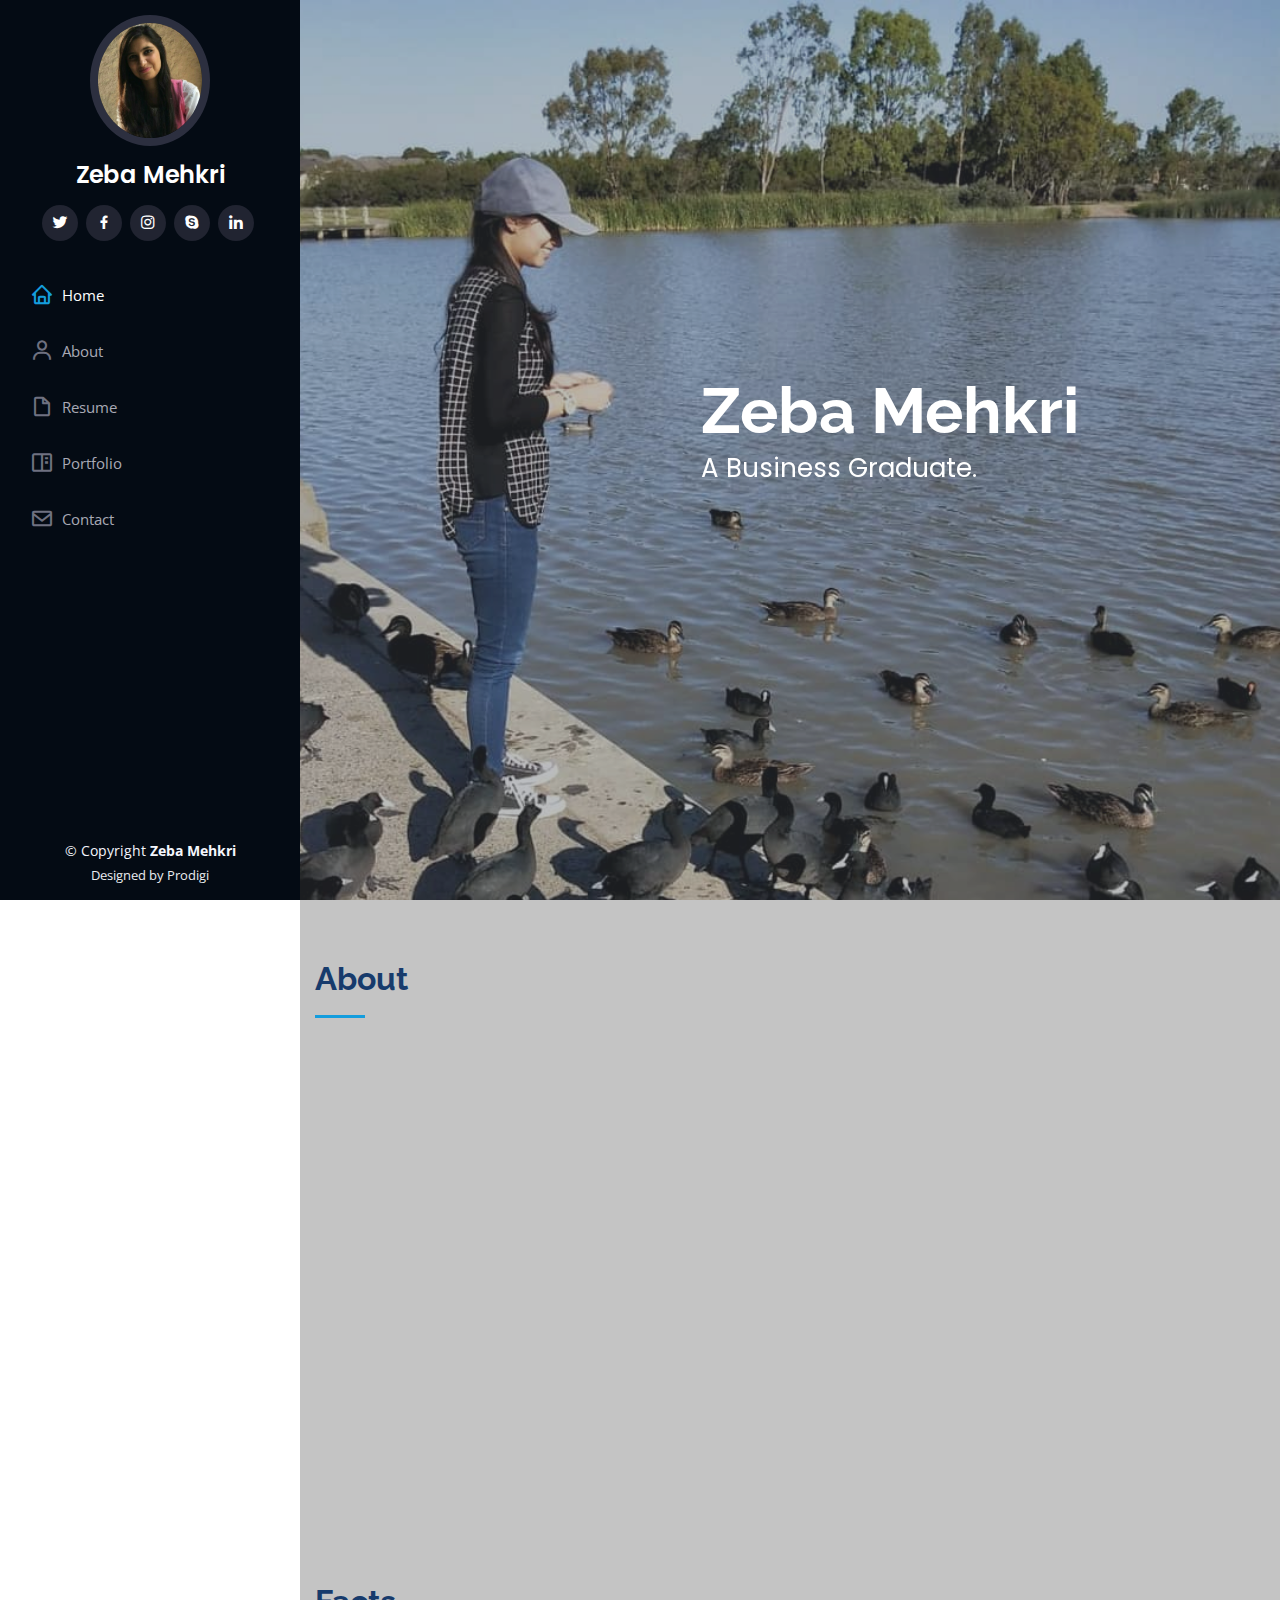
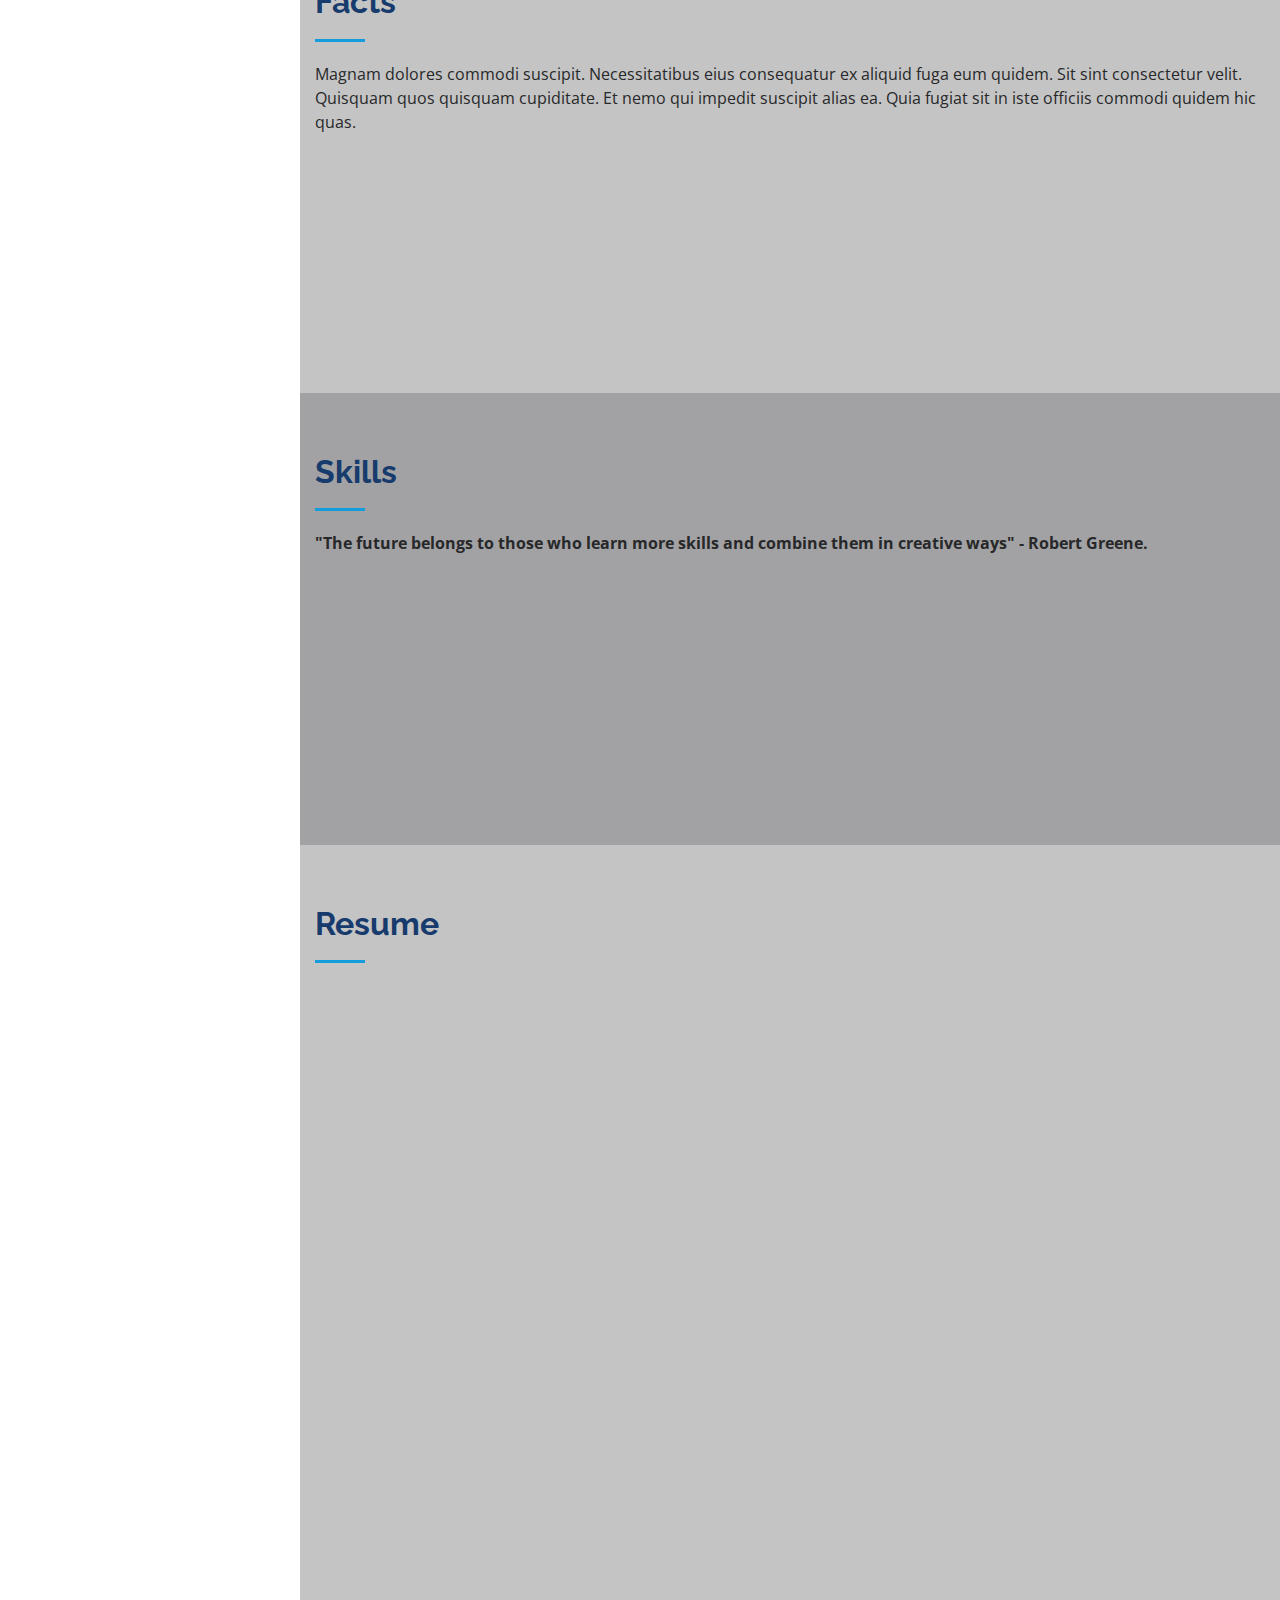
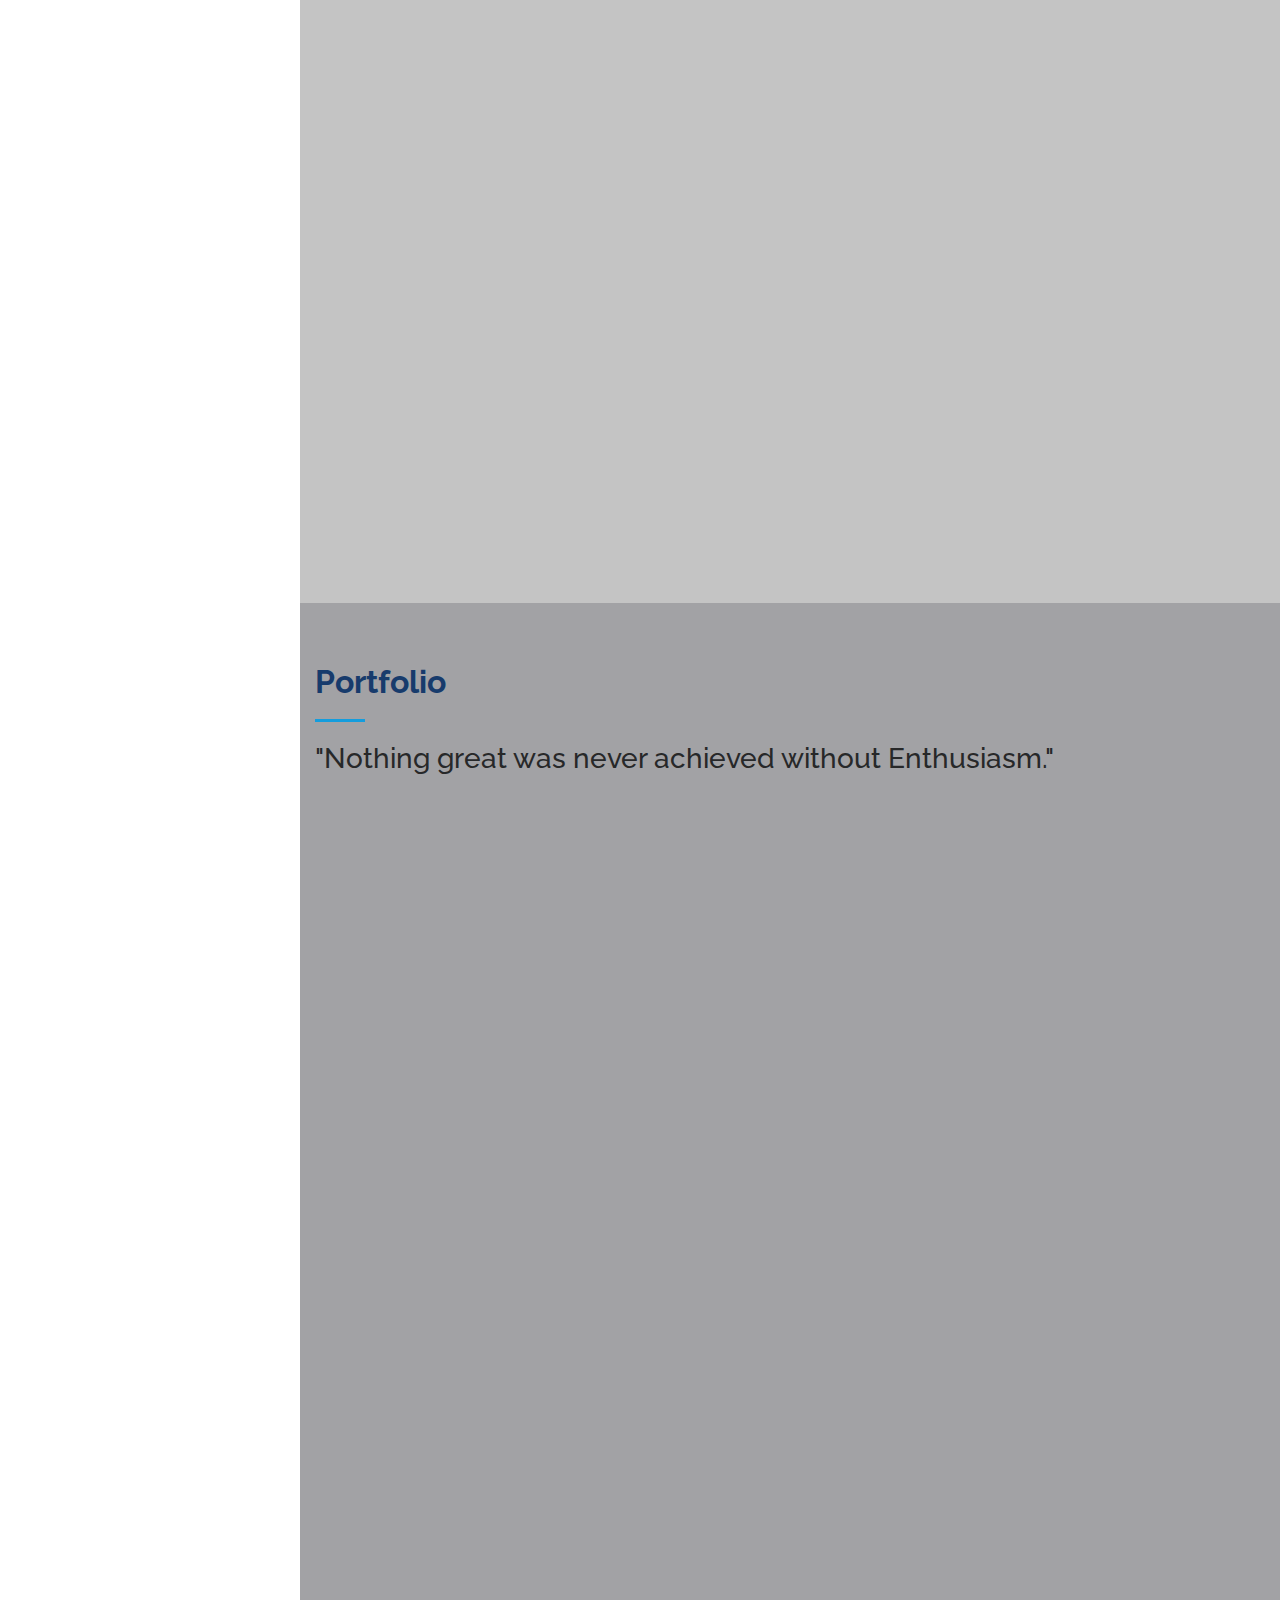
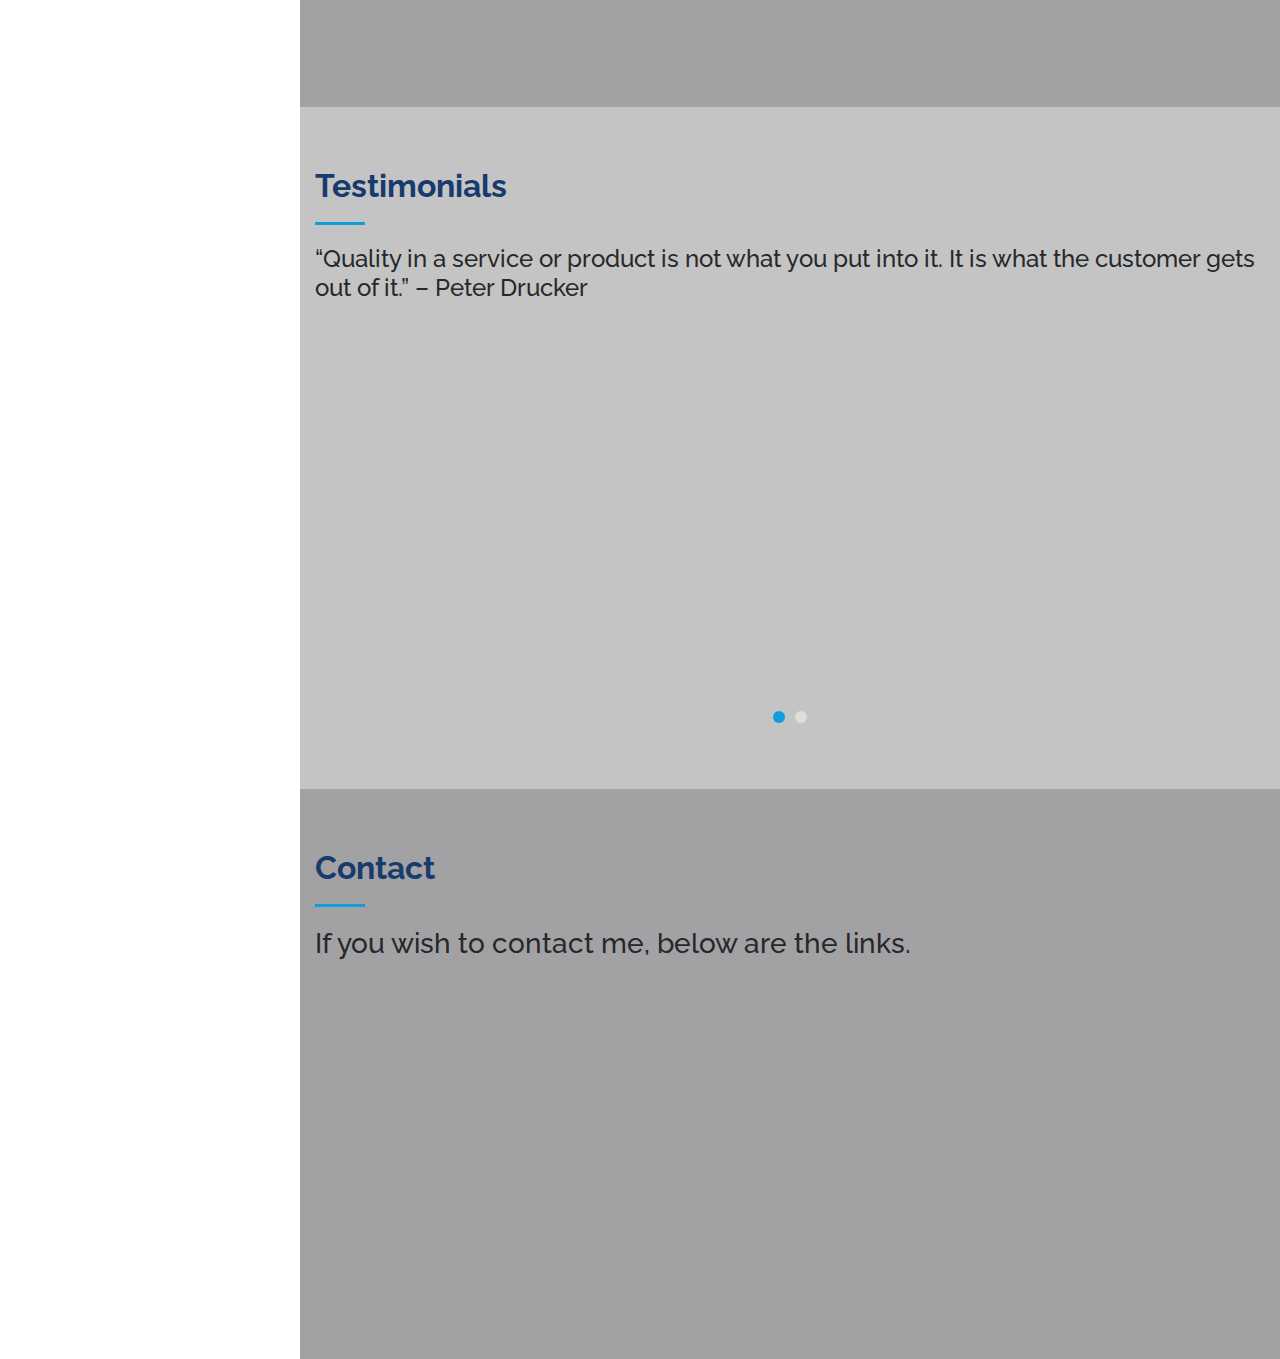
==== commit a42ebc22: "Some commit" ====
--- a/zeePortfolio/index.html
+++ b/zeePortfolio/index.html
@@ -555,12 +555,10 @@
         <div class="container">
           <div class="section-title">
             <h2>Portfolio</h2>
-            <p>
-              Magnam dolores commodi suscipit. Necessitatibus eius consequatur
-              ex aliquid fuga eum quidem. Sit sint consectetur velit. Quisquam
-              quos quisquam cupiditate. Et nemo qui impedit suscipit alias ea.
-              Quia fugiat sit in iste officiis commodi quidem hic quas.
-            </p>
+            <h3>
+              "Nothing great was never achieved without Enthusiasm." 
+            </h3>
+            
           </div>
 
           <div class="row" data-aos="fade-up">
@@ -582,7 +580,7 @@
             <div class="col-lg-4 col-md-6 portfolio-item filter-events">
               <div class="portfolio-wrap">
                 <img
-                  src="assets/img/portfolio/MUN.jpeg"
+                  src="assets/img/portfolio/MUN.1.jpeg"
                   class="img-fluid"
                   alt=""
                 />
@@ -873,9 +871,9 @@
         <div class="container">
           <div class="section-title">
             <h2>Testimonials</h2>
-            <p>
-              <strong>“Quality in a service or product is not what you put into it. It is what the customer gets out of it.” – Peter Drucker</strong>
-            </p>
+            <h4>
+              “Quality in a service or product is not what you put into it. It is what the customer gets out of it.” – Peter Drucker
+            </h4>
           </div>
 
           <div class="owl-carousel testimonials-carousel">
@@ -981,12 +979,9 @@
         <div class="container">
           <div class="section-title">
             <h2>Contact</h2>
-            <p>
-              Magnam dolores commodi suscipit. Necessitatibus eius consequatur
-              ex aliquid fuga eum quidem. Sit sint consectetur velit. Quisquam
-              quos quisquam cupiditate. Et nemo qui impedit suscipit alias ea.
-              Quia fugiat sit in iste officiis commodi quidem hic quas.
-            </p>
+            <h3>
+              If you wish to contact me, below are the links.
+            </h3>
           </div>
 
           <div class="row" data-aos="fade-in">
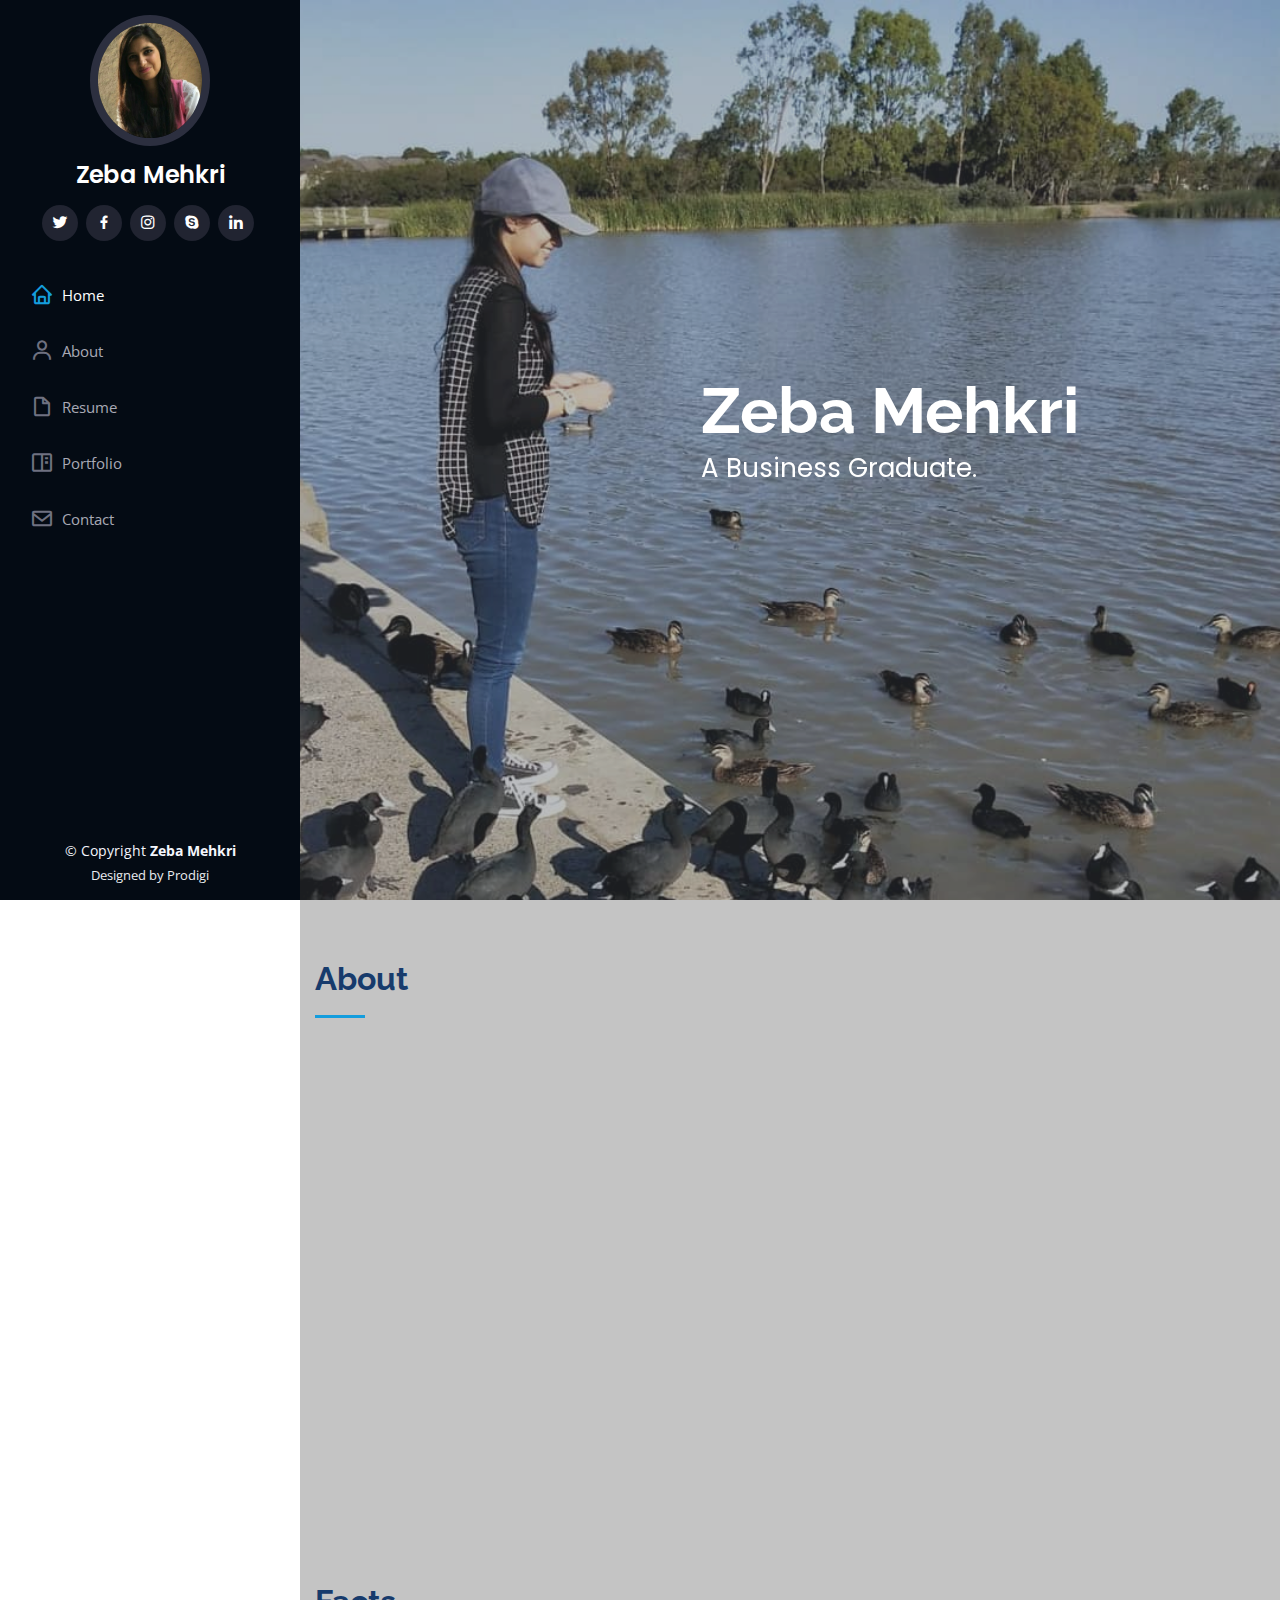
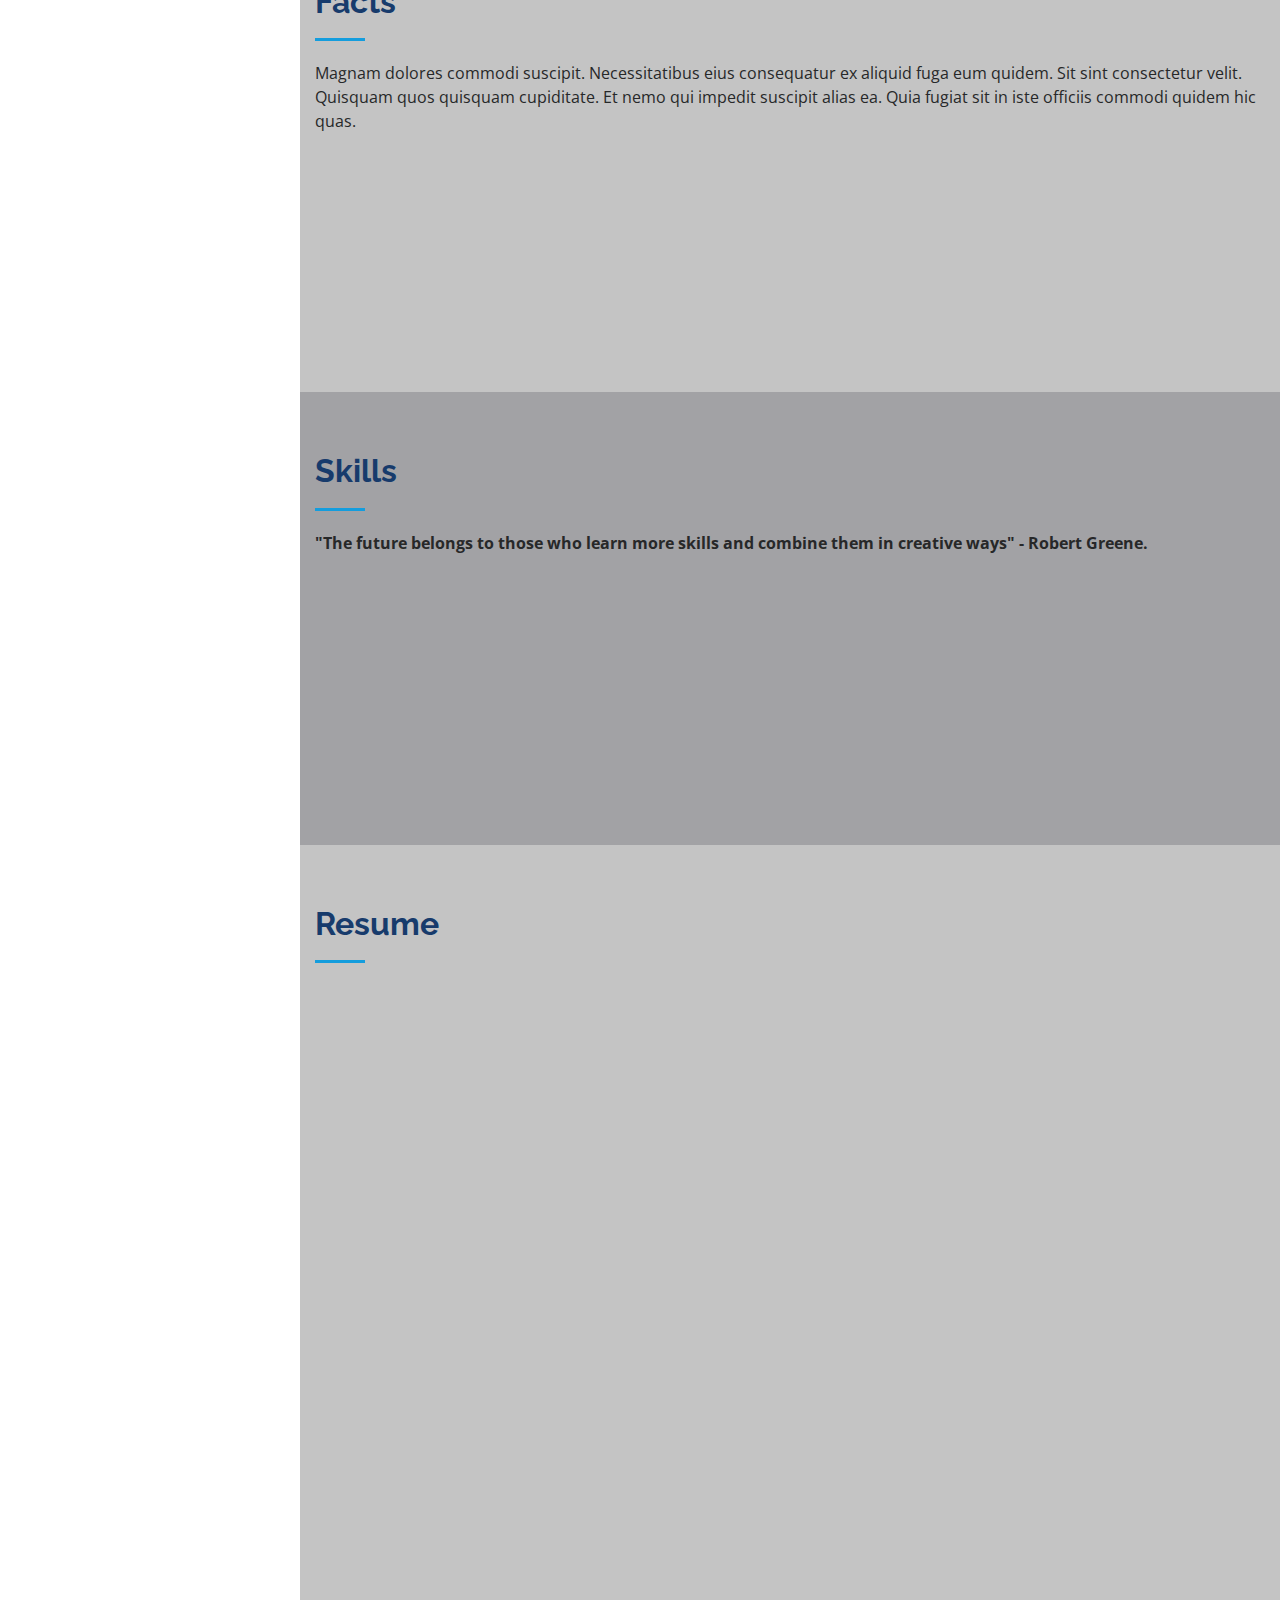
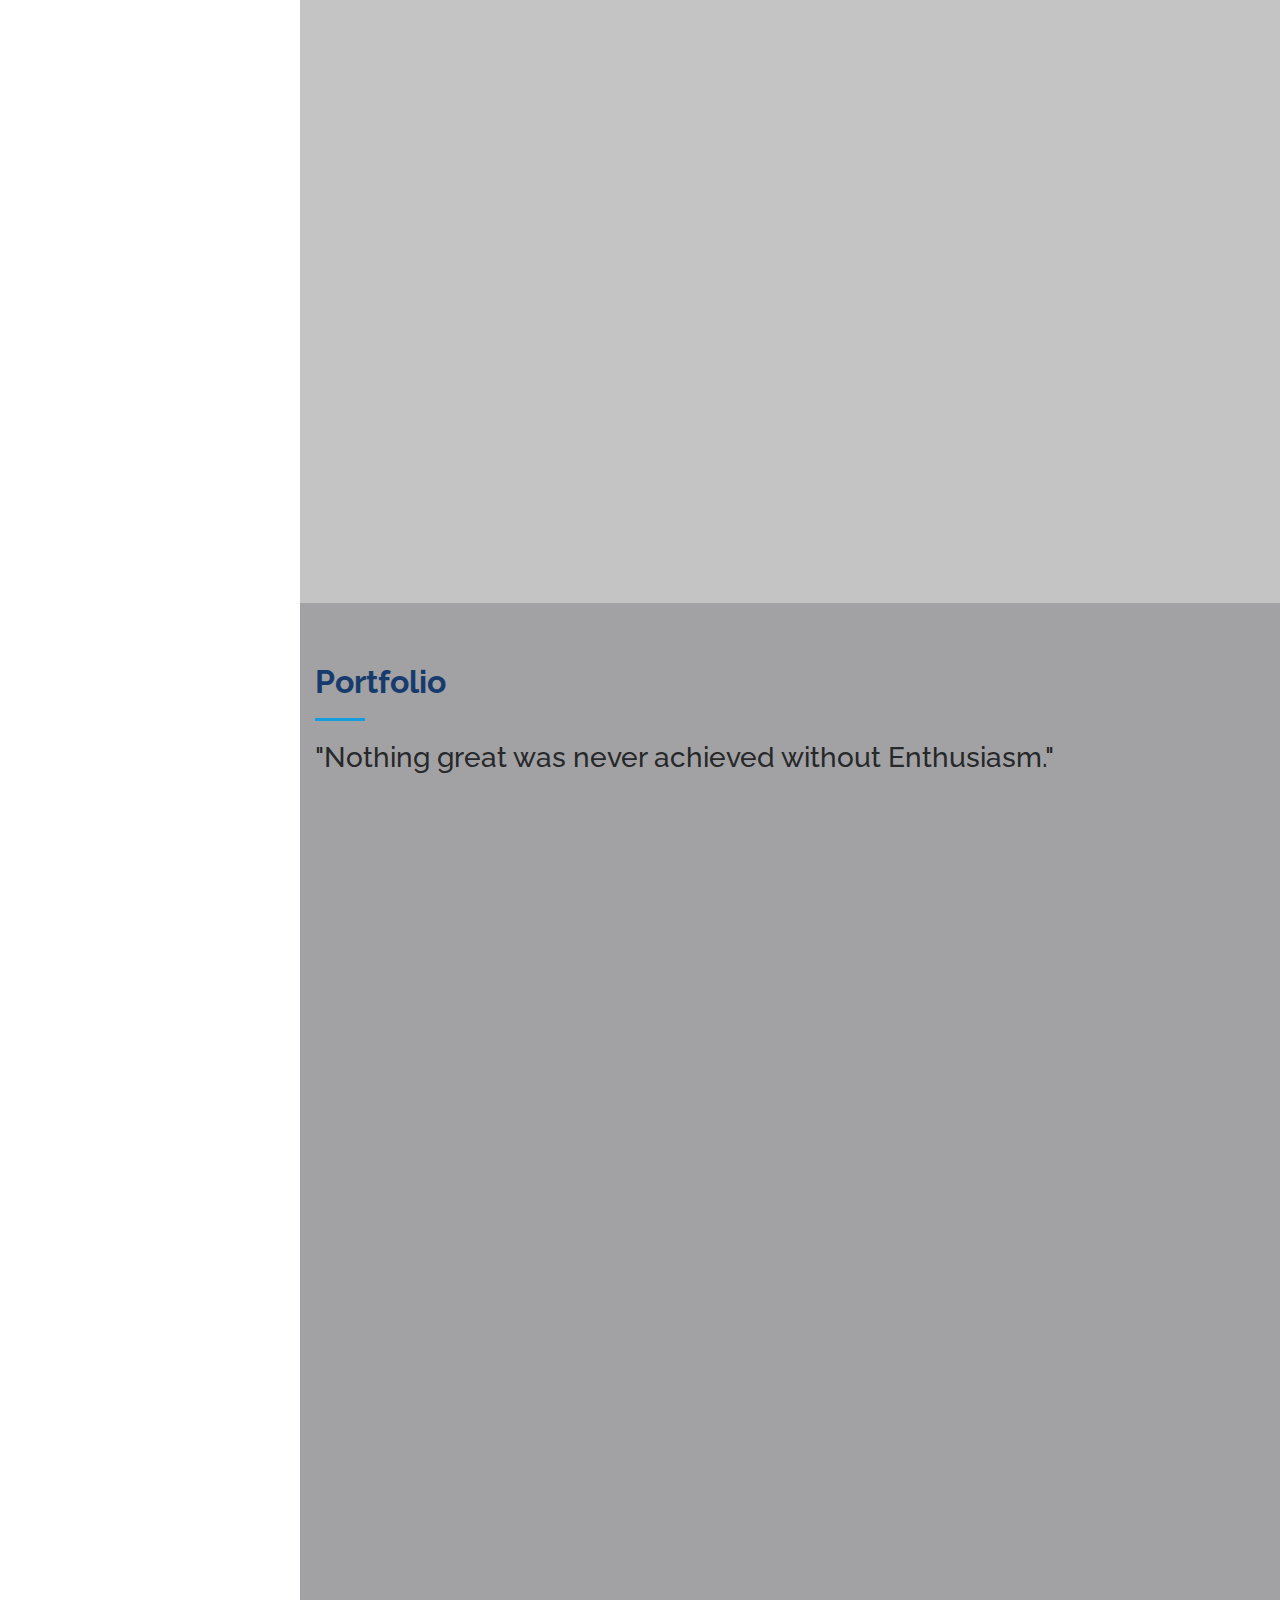
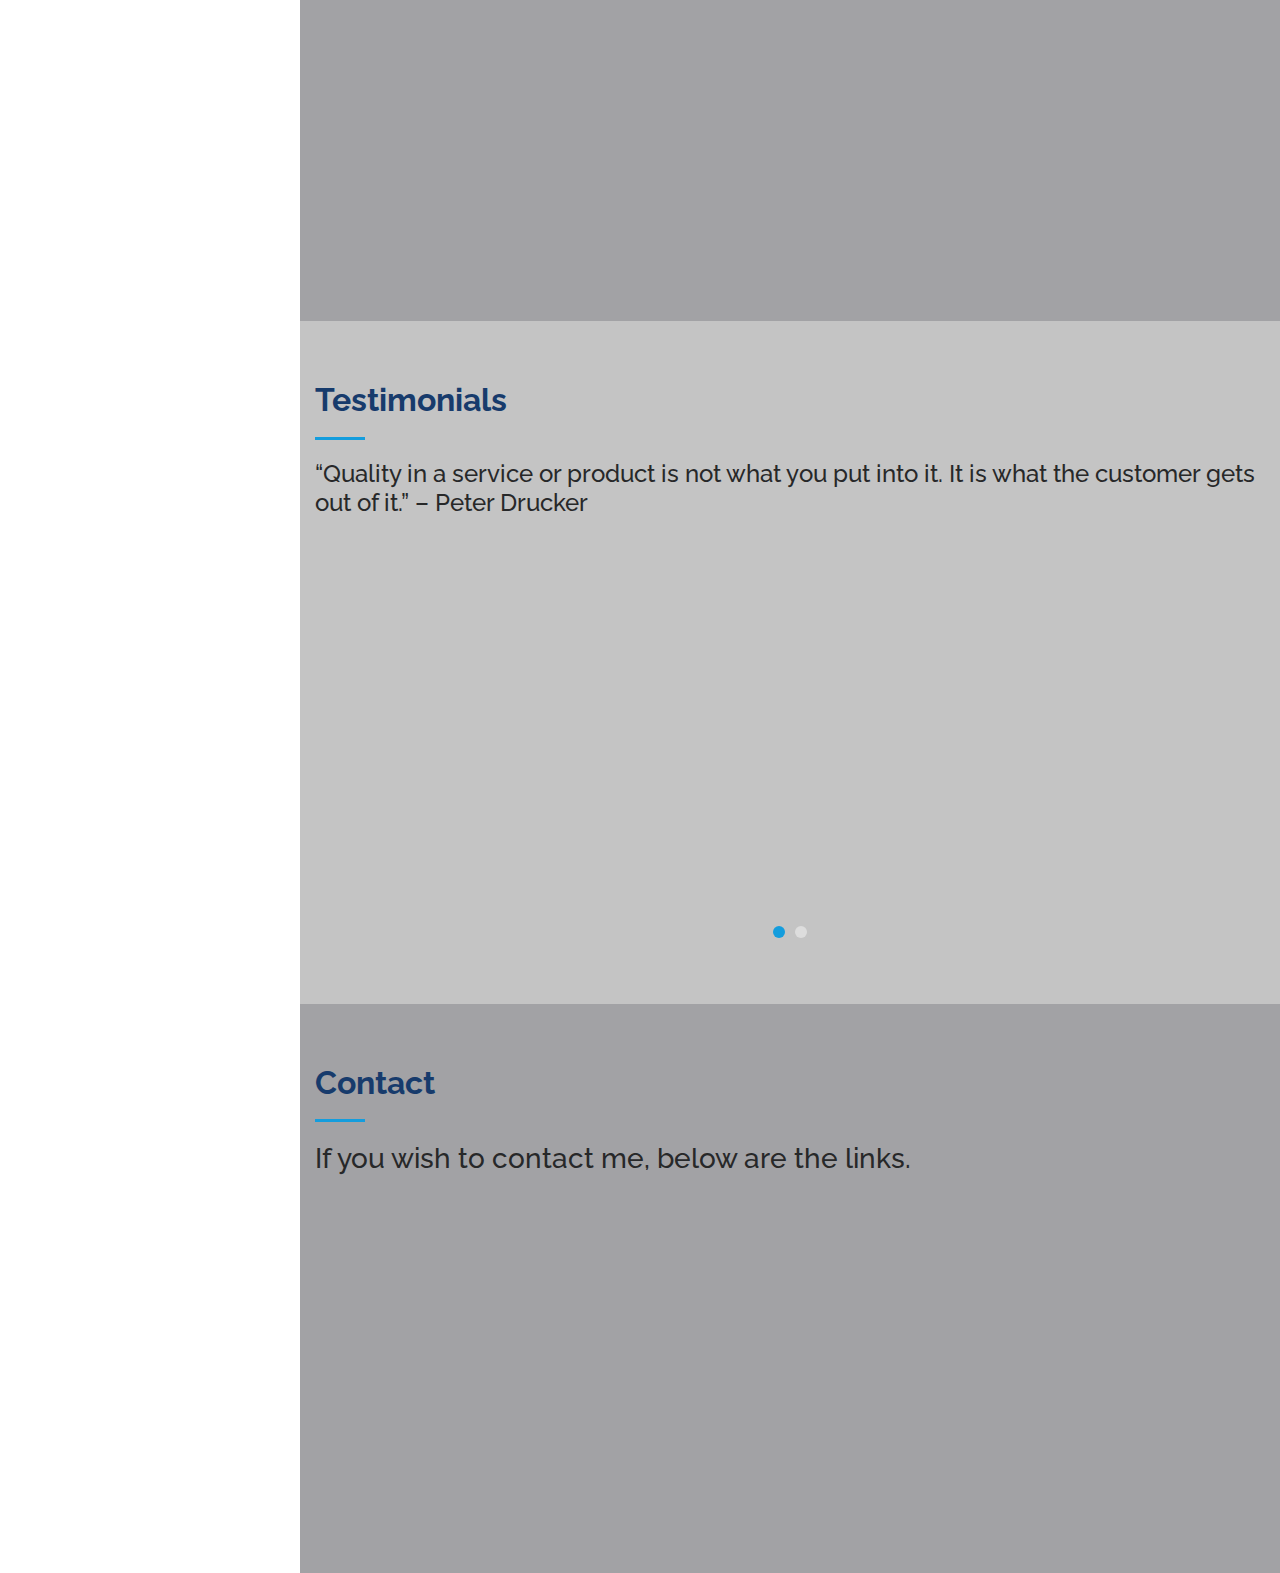
==== commit 20d7407c: "Changed Layout of pics and checked responsiveness" ====
--- a/zeePortfolio/index.html
+++ b/zeePortfolio/index.html
@@ -136,7 +136,7 @@
 
           <div class="row">
             <div class="col-lg-4" data-aos="fade-right">
-              <img src="assets/img/zeba.jpeg" class="img-fluid" alt="" />
+              <img src="assets/img/zeba.jpeg" class="img-fluid" alt="" style="box-shadow: 0 4px 8px 0 rgba(0, 0, 0, 0.3), 0 6px 20px 0 rgba(0, 0, 0, 0.19);"/>
             </div>
             <div class="col-lg-8 pt-4 pt-lg-0 content" data-aos="fade-left">
               <!--<h3>UI/UX Designer &amp; Web Developer.</h3> -->
@@ -149,7 +149,7 @@
               inquisitive by nature.
             </strong></p>
               <div class="row">
-                <div class="col-lg-6" style="margin-top: 30px;">
+                <div class="col-lg-7" style="margin-top: 30px;">
                   <ul>
                     <li>
                       <i class="icofont-rounded-right"></i>
@@ -165,11 +165,12 @@
                     </li>
                     <li>
                       <i class="icofont-rounded-right"></i>
-                      <strong>City:</strong> Hyderabad, India
+                      <strong>Email Id:</strong> zebamehkri17@gmail.com
                     </li>
+                    
                   </ul>
                 </div>
-                <div class="col-lg-6" style="margin-top: 30px;">
+                <div class="col-lg-5" style="margin-top: 30px;">
                   <ul>
                     <li>
                       <i class="icofont-rounded-right"></i>
@@ -181,7 +182,7 @@
                     </li>
                     <li>
                       <i class="icofont-rounded-right"></i>
-                      <strong>Email Id:</strong> zebamehkri17@gmail.com
+                      <strong>City:</strong> Hyderabad, India
                     </li>
                     <!--<li>
                       <i class="icofont-rounded-right"></i>
@@ -580,13 +581,13 @@
             <div class="col-lg-4 col-md-6 portfolio-item filter-events">
               <div class="portfolio-wrap">
                 <img
-                  src="assets/img/portfolio/MUN.1.jpeg"
+                  src="assets/img/portfolio/MUN.jpeg"
                   class="img-fluid"
                   alt=""
                 />
                 <div class="portfolio-links">
                   <a
-                    href="assets/img/portfolio/MUN.1.jpeg"
+                    href="assets/img/portfolio/MUN.jpeg"
                     data-gall="portfolioGallery"
                     class="venobox"
                     title="Modern United Nation Conference."
@@ -599,6 +600,50 @@
               </div>
             </div>
 
+            <div class="col-lg-4 col-md-6 portfolio-item filter-activities">
+              <div class="portfolio-wrap">
+                <img
+                  src="assets/img/portfolio/quiz.jpeg"
+                  class="img-fluid"
+                  alt=""
+                />
+                <div class="portfolio-links">
+                  <a
+                    href="assets/img/portfolio/quiz.jpeg"
+                    data-gall="portfolioGallery"
+                    class="venobox"
+                    title="App 2"
+                    ><i class="bx bx-plus"></i
+                  ></a>
+                  <a href="portfolio-details.html" title="More Details"
+                    ><i class="bx bx-link"></i
+                  ></a>
+                </div>
+              </div>
+            </div>
+
+            <div class="col-lg-4 col-md-6 portfolio-item filter-activities">
+              <div class="portfolio-wrap">
+                <img
+                  src="assets/img/portfolio/debate.jpeg"
+                  class="img-fluid"
+                  alt=""
+                />
+                <div class="portfolio-links">
+                  <a
+                    href="assets/img/portfolio/portfolio-5.jpg"
+                    data-gall="portfolioGallery"
+                    class="venobox"
+                    title="Web 2"
+                    ><i class="bx bx-plus"></i
+                  ></a>
+                  <a href="portfolio-details.html" title="More Details"
+                    ><i class="bx bx-link"></i
+                  ></a>
+                </div>
+              </div>
+            </div>
+  
             <div class="col-lg-4 col-md-6 portfolio-item filter-events">
               <div class="portfolio-wrap">
                 <img
@@ -621,28 +666,6 @@
               </div>
             </div>
 
-            <div class="col-lg-4 col-md-6 portfolio-item filter-activities">
-              <div class="portfolio-wrap">
-                <img
-                  src="assets/img/portfolio/quiz.1.jpeg"
-                  class="img-fluid"
-                  alt=""
-                />
-                <div class="portfolio-links">
-                  <a
-                    href="assets/img/portfolio/portfolio-3.jpg"
-                    data-gall="portfolioGallery"
-                    class="venobox"
-                    title="App 2"
-                    ><i class="bx bx-plus"></i
-                  ></a>
-                  <a href="portfolio-details.html" title="More Details"
-                    ><i class="bx bx-link"></i
-                  ></a>
-                </div>
-              </div>
-            </div>
-
             <div class="col-lg-4 col-md-6 portfolio-item filter-events">
               <div class="portfolio-wrap">
                 <img
@@ -656,28 +679,6 @@
                     data-gall="portfolioGallery"
                     class="venobox"
                     title="Card 2"
-                    ><i class="bx bx-plus"></i
-                  ></a>
-                  <a href="portfolio-details.html" title="More Details"
-                    ><i class="bx bx-link"></i
-                  ></a>
-                </div>
-              </div>
-            </div>
-
-            <div class="col-lg-4 col-md-6 portfolio-item filter-activities">
-              <div class="portfolio-wrap">
-                <img
-                  src="assets/img/portfolio/debate.1.jpeg"
-                  class="img-fluid"
-                  alt=""
-                />
-                <div class="portfolio-links">
-                  <a
-                    href="assets/img/portfolio/portfolio-5.jpg"
-                    data-gall="portfolioGallery"
-                    class="venobox"
-                    title="Web 2"
                     ><i class="bx bx-plus"></i
                   ></a>
                   <a href="portfolio-details.html" title="More Details"
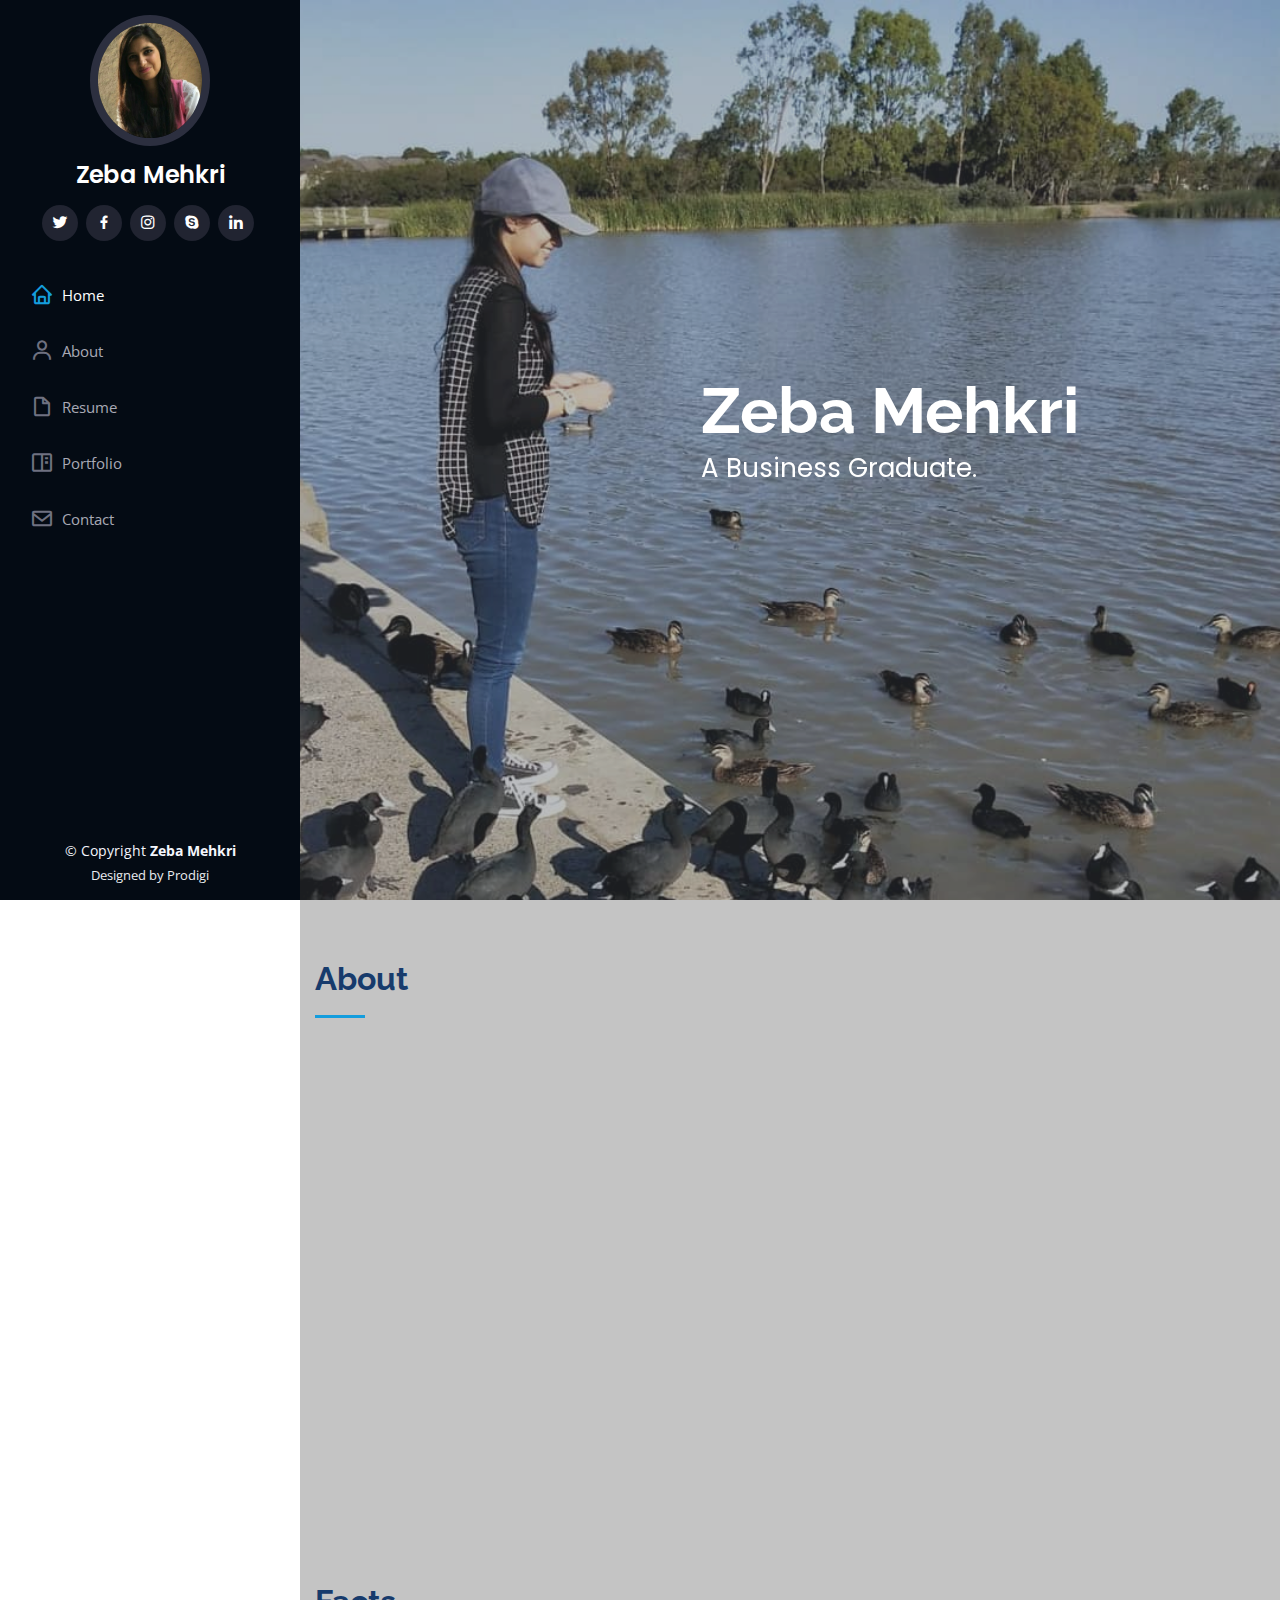
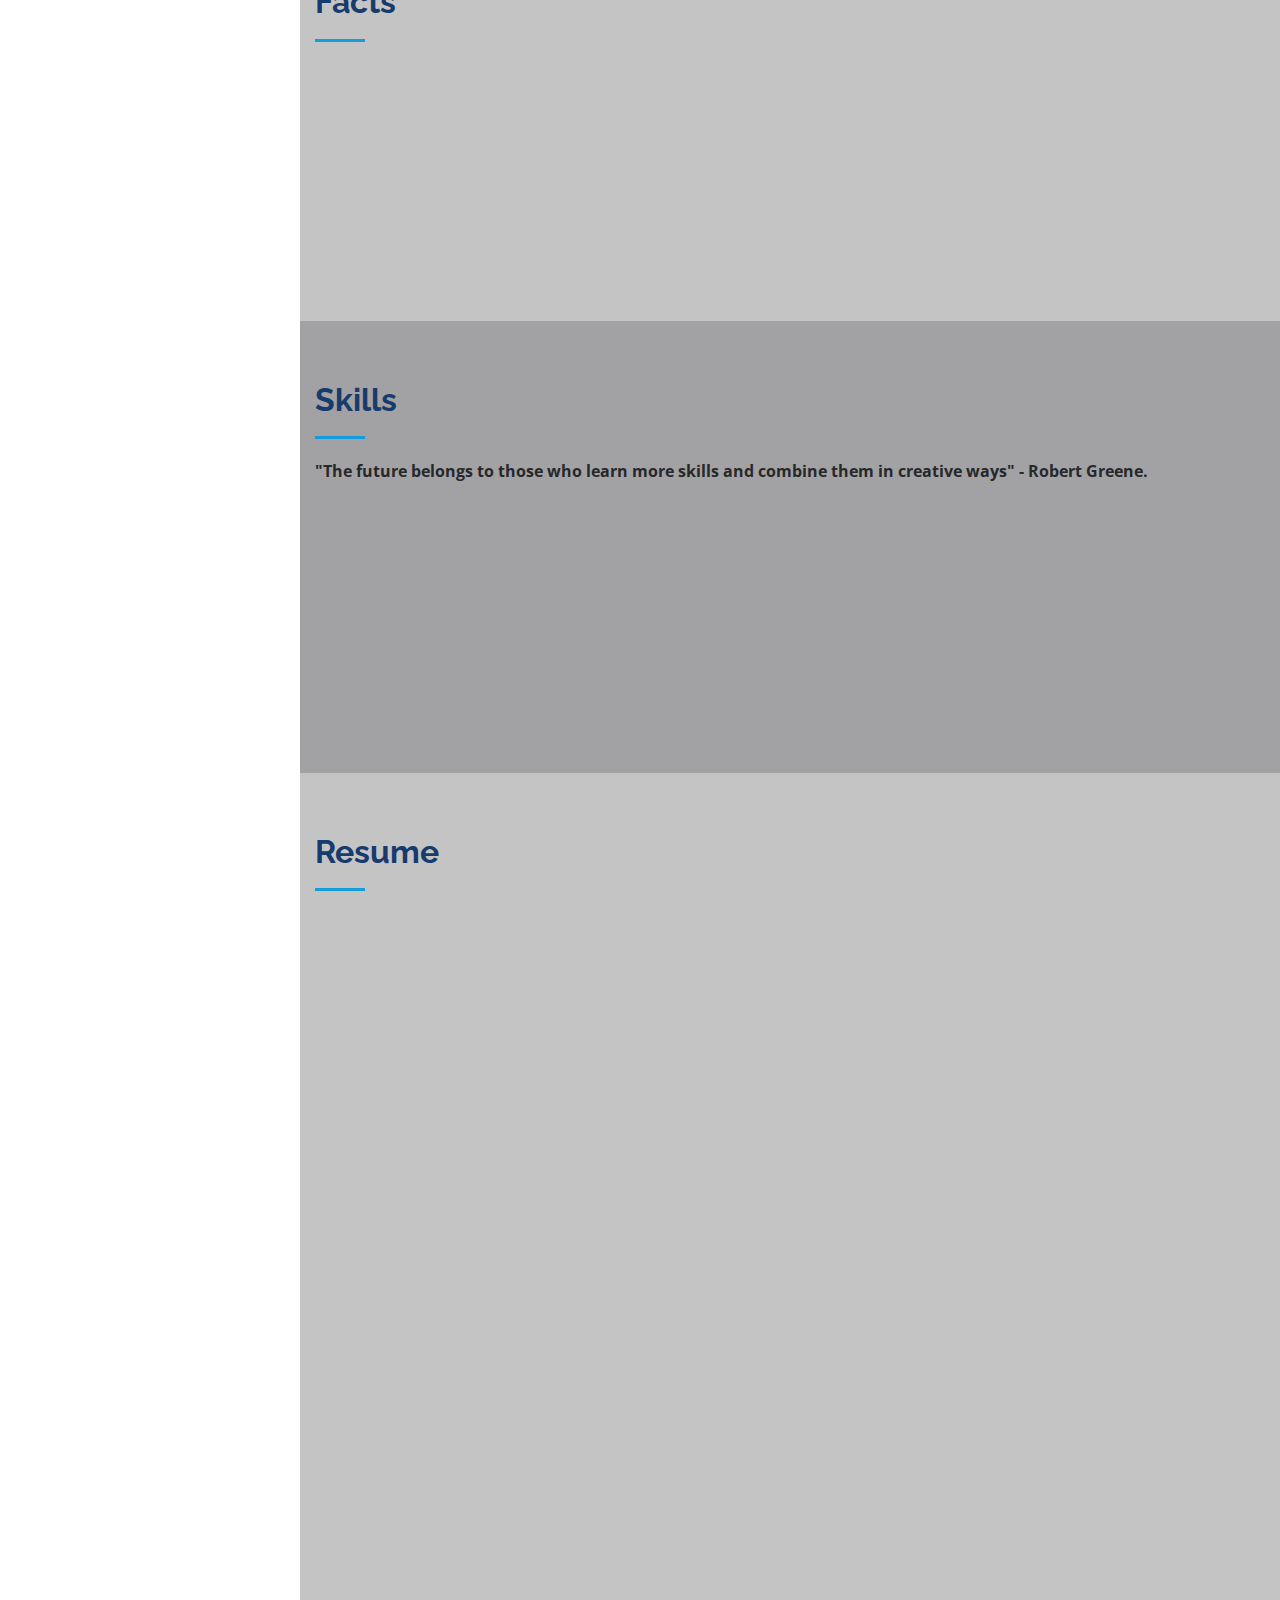
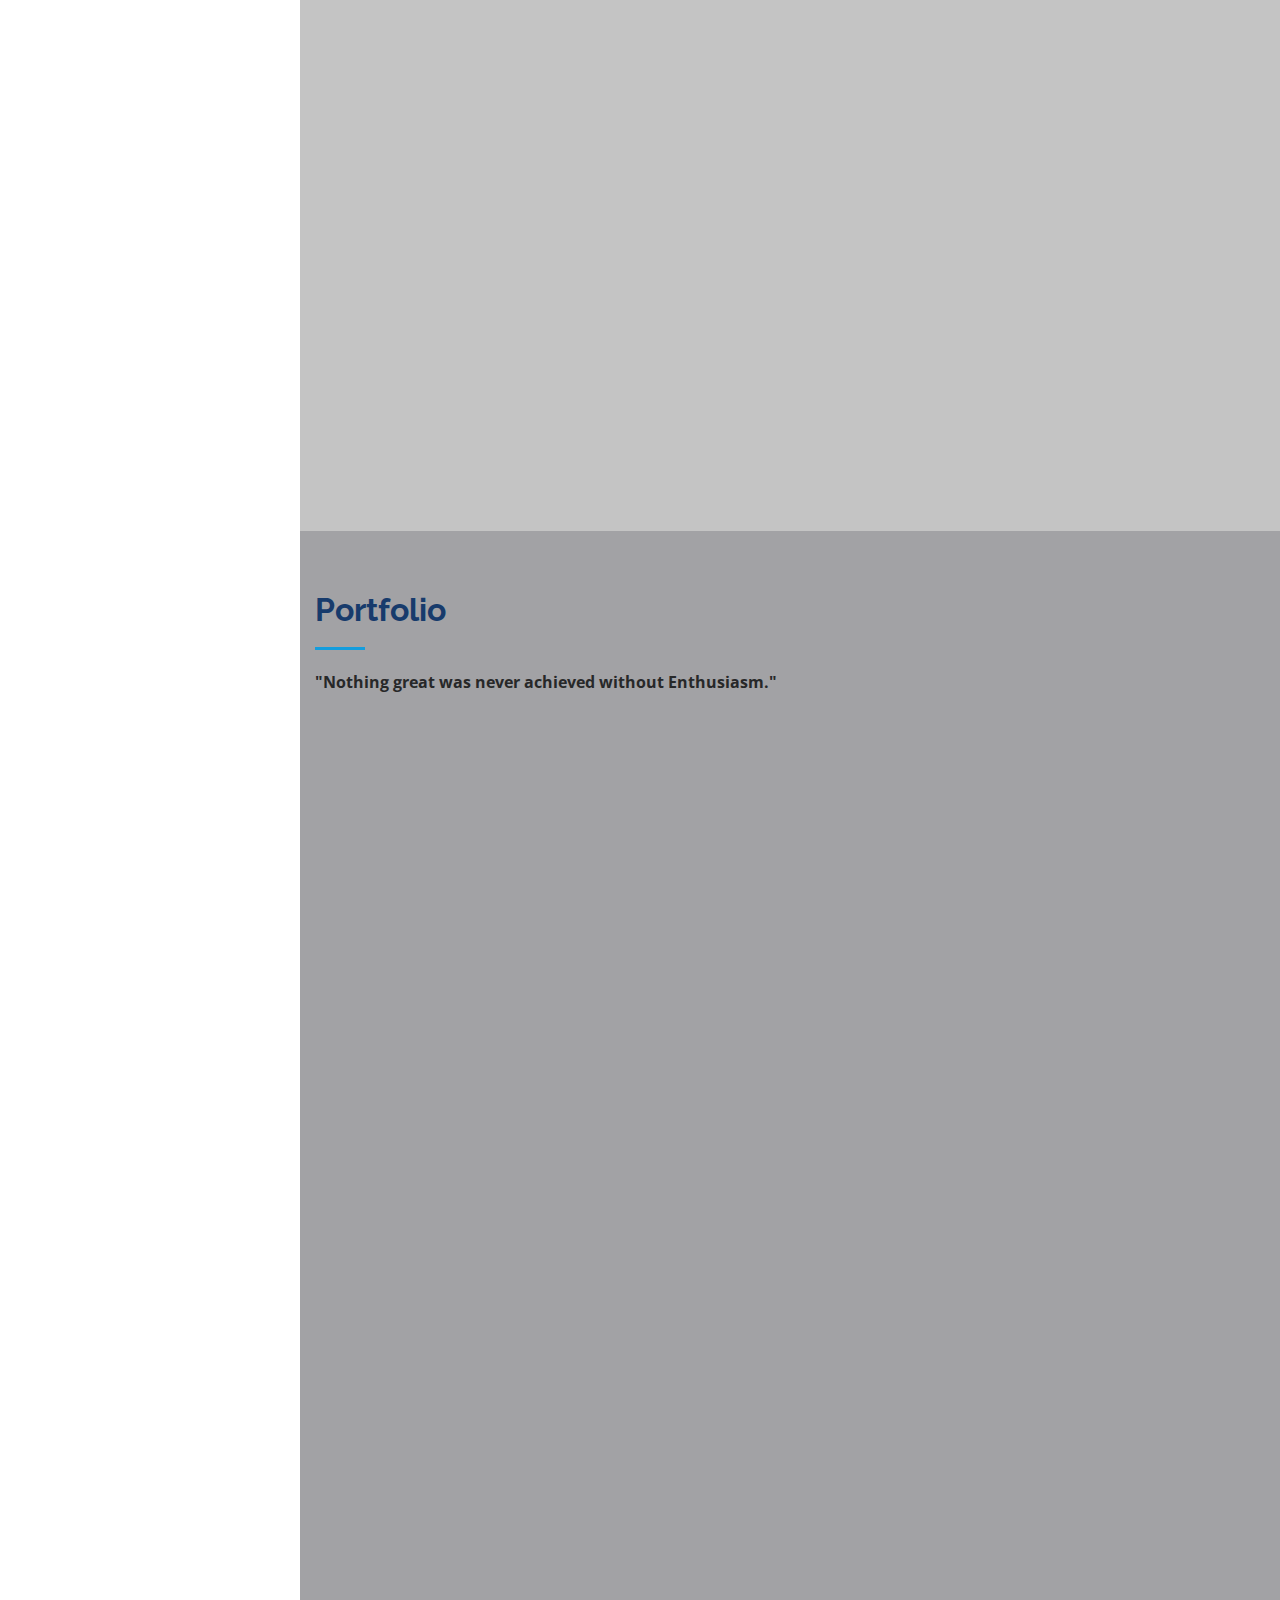
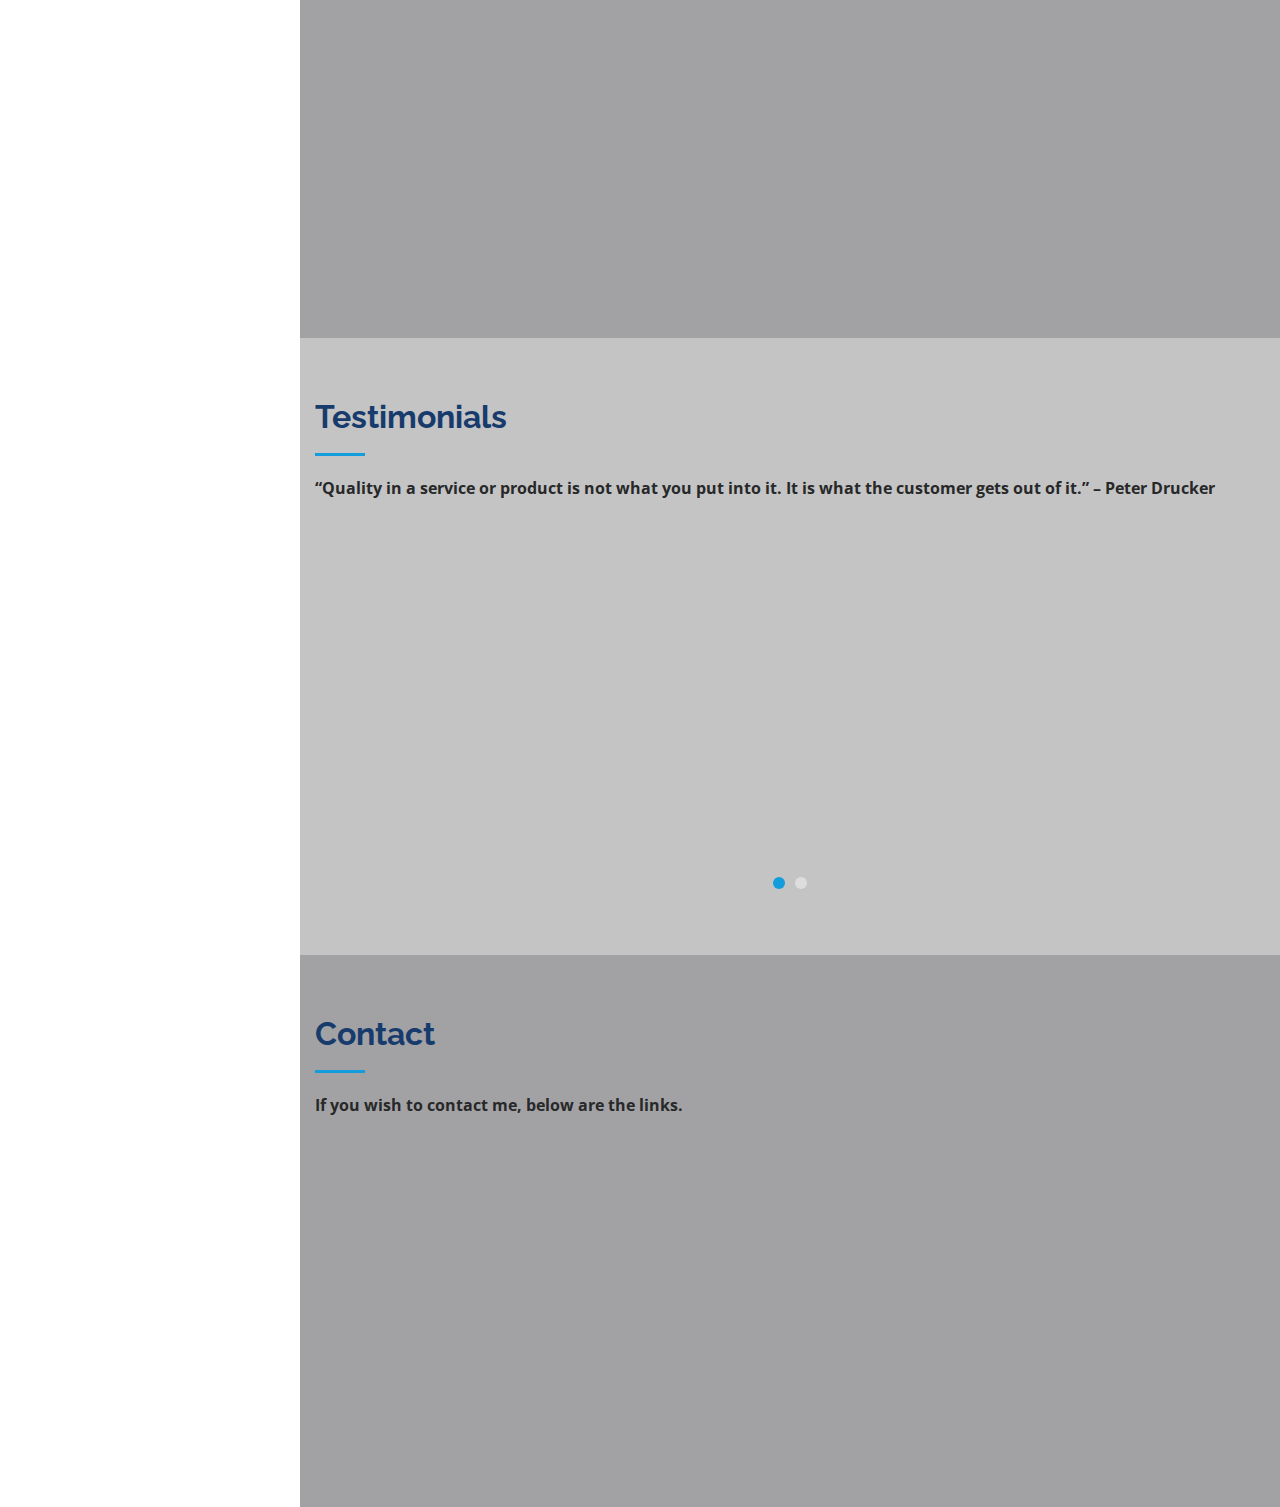
==== commit ba3cb2ec: "rid" ====
--- a/zeePortfolio/index.html
+++ b/zeePortfolio/index.html
@@ -136,7 +136,7 @@
 
           <div class="row">
             <div class="col-lg-4" data-aos="fade-right">
-              <img src="assets/img/zeba.jpeg" class="img-fluid" alt="" style="box-shadow: 0 4px 8px 0 rgba(0, 0, 0, 0.3), 0 6px 20px 0 rgba(0, 0, 0, 0.19);"/>
+              <img src="assets/img/zeba.jpeg" class="img-fluid" alt="" />
             </div>
             <div class="col-lg-8 pt-4 pt-lg-0 content" data-aos="fade-left">
               <!--<h3>UI/UX Designer &amp; Web Developer.</h3> -->
@@ -149,7 +149,7 @@
               inquisitive by nature.
             </strong></p>
               <div class="row">
-                <div class="col-lg-7" style="margin-top: 30px;">
+                <div class="col-lg-6" style="margin-top: 30px;">
                   <ul>
                     <li>
                       <i class="icofont-rounded-right"></i>
@@ -165,12 +165,11 @@
                     </li>
                     <li>
                       <i class="icofont-rounded-right"></i>
-                      <strong>Email Id:</strong> zebamehkri17@gmail.com
+                      <strong>City:</strong> Hyderabad, India
                     </li>
-                    
                   </ul>
                 </div>
-                <div class="col-lg-5" style="margin-top: 30px;">
+                <div class="col-lg-6" style="margin-top: 30px;">
                   <ul>
                     <li>
                       <i class="icofont-rounded-right"></i>
@@ -182,7 +181,7 @@
                     </li>
                     <li>
                       <i class="icofont-rounded-right"></i>
-                      <strong>City:</strong> Hyderabad, India
+                      <strong>Email Id:</strong> zebamehkri17@gmail.com
                     </li>
                     <!--<li>
                       <i class="icofont-rounded-right"></i>
@@ -211,12 +210,7 @@
         <div class="container">
           <div class="section-title">
             <h2>Facts</h2>
-            <p>
-              Magnam dolores commodi suscipit. Necessitatibus eius consequatur
-              ex aliquid fuga eum quidem. Sit sint consectetur velit. Quisquam
-              quos quisquam cupiditate. Et nemo qui impedit suscipit alias ea.
-              Quia fugiat sit in iste officiis commodi quidem hic quas.
-            </p>
+            
           </div>
 
           <div class="row no-gutters">
@@ -556,9 +550,9 @@
         <div class="container">
           <div class="section-title">
             <h2>Portfolio</h2>
-            <h3>
+            <p><strong>
               "Nothing great was never achieved without Enthusiasm." 
-            </h3>
+            </strong></p>
             
           </div>
 
@@ -600,6 +594,28 @@
               </div>
             </div>
 
+            <div class="col-lg-4 col-md-6 portfolio-item filter-events">
+              <div class="portfolio-wrap">
+                <img
+                  src="assets/img/portfolio/benz.jpeg"
+                  class="img-fluid"
+                  alt=""
+                />
+                <div class="portfolio-links">
+                  <a
+                    href="assets/img/portfolio/benz.jpeg"
+                    data-gall="portfolioGallery"
+                    class="venobox"
+                    title="Web 3"
+                    ><i class="bx bx-plus"></i
+                  ></a>
+                  <a href="portfolio-details1.html" title="More Details"
+                    ><i class="bx bx-link"></i
+                  ></a>
+                </div>
+              </div>
+            </div>
+
             <div class="col-lg-4 col-md-6 portfolio-item filter-activities">
               <div class="portfolio-wrap">
                 <img
@@ -615,73 +631,51 @@
                     title="App 2"
                     ><i class="bx bx-plus"></i
                   ></a>
-                  <a href="portfolio-details.html" title="More Details"
+                  <a href="portfolio-details2.html" title="More Details"
                     ><i class="bx bx-link"></i
                   ></a>
                 </div>
               </div>
             </div>
 
-            <div class="col-lg-4 col-md-6 portfolio-item filter-activities">
+            <div class="col-lg-4 col-md-6 portfolio-item filter-events">
               <div class="portfolio-wrap">
                 <img
-                  src="assets/img/portfolio/debate.jpeg"
+                  src="assets/img/portfolio/361.jpeg"
                   class="img-fluid"
                   alt=""
                 />
                 <div class="portfolio-links">
                   <a
-                    href="assets/img/portfolio/portfolio-5.jpg"
+                    href="assets/img/portfolio/361.jpeg"
                     data-gall="portfolioGallery"
                     class="venobox"
-                    title="Web 2"
+                    title="Card 2"
                     ><i class="bx bx-plus"></i
                   ></a>
-                  <a href="portfolio-details.html" title="More Details"
+                  <a href="portfolio-details3.html" title="More Details"
                     ><i class="bx bx-link"></i
                   ></a>
                 </div>
               </div>
             </div>
-  
-            <div class="col-lg-4 col-md-6 portfolio-item filter-events">
+
+            <div class="col-lg-4 col-md-6 portfolio-item filter-activities">
               <div class="portfolio-wrap">
                 <img
-                  src="assets/img/portfolio/benz.1.jpeg"
+                  src="assets/img/portfolio/debate.1.jpeg"
                   class="img-fluid"
                   alt=""
                 />
                 <div class="portfolio-links">
                   <a
-                    href="assets/img/portfolio/portfolio-2.jpg"
+                    href="assets/img/portfolio/debate.jpeg"
                     data-gall="portfolioGallery"
                     class="venobox"
-                    title="Web 3"
+                    title="Web 2"
                     ><i class="bx bx-plus"></i
                   ></a>
-                  <a href="portfolio-details.html" title="More Details"
-                    ><i class="bx bx-link"></i
-                  ></a>
-                </div>
-              </div>
-            </div>
-
-            <div class="col-lg-4 col-md-6 portfolio-item filter-events">
-              <div class="portfolio-wrap">
-                <img
-                  src="assets/img/portfolio/361.1.jpeg"
-                  class="img-fluid"
-                  alt=""
-                />
-                <div class="portfolio-links">
-                  <a
-                    href="assets/img/portfolio/portfolio-4.jpg"
-                    data-gall="portfolioGallery"
-                    class="venobox"
-                    title="Card 2"
-                    ><i class="bx bx-plus"></i
-                  ></a>
-                  <a href="portfolio-details.html" title="More Details"
+                  <a href="portfolio-details4.html" title="More Details"
                     ><i class="bx bx-link"></i
                   ></a>
                 </div>
@@ -697,13 +691,13 @@
                 />
                 <div class="portfolio-links">
                   <a
-                    href="assets/img/portfolio/portfolio-6.jpg"
+                    href="assets/img/portfolio/kesoram.1.jpeg"
                     data-gall="portfolioGallery"
                     class="venobox"
                     title="App 3"
                     ><i class="bx bx-plus"></i
                   ></a>
-                  <a href="portfolio-details.html" title="More Details"
+                  <a href="portfolio-details5.html" title="More Details"
                     ><i class="bx bx-link"></i
                   ></a>
                 </div>
@@ -713,19 +707,19 @@
             <div class="col-lg-4 col-md-6 portfolio-item filter-events">
               <div class="portfolio-wrap">
                 <img
-                  src="assets/img/portfolio/celio1.1.jpeg"
+                  src="assets/img/portfolio/celio1.jpeg"
                   class="img-fluid"
                   alt=""
                 />
                 <div class="portfolio-links">
                   <a
-                    href="assets/img/portfolio/portfolio-7.jpg"
+                    href="assets/img/portfolio/celio1.jpeg"
                     data-gall="portfolioGallery"
                     class="venobox"
                     title="Card 1"
                     ><i class="bx bx-plus"></i
                   ></a>
-                  <a href="portfolio-details.html" title="More Details"
+                  <a href="portfolio-details6.html" title="More Details"
                     ><i class="bx bx-link"></i
                   ></a>
                 </div>
@@ -741,13 +735,13 @@
                 />
                 <div class="portfolio-links">
                   <a
-                    href="assets/img/portfolio/portfolio-8.jpg"
+                    href="assets/img/portfolio/mslogo.jpg"
                     data-gall="portfolioGallery"
                     class="venobox"
                     title="Card 3"
                     ><i class="bx bx-plus"></i
                   ></a>
-                  <a href="portfolio-details.html" title="More Details"
+                  <a href="portfolio-details7.html" title="More Details"
                     ><i class="bx bx-link"></i
                   ></a>
                 </div>
@@ -763,13 +757,13 @@
                 />
                 <div class="portfolio-links">
                   <a
-                    href="assets/img/portfolio/portfolio-9.jpg"
+                    href="assets/img/portfolio/drone.jpeg"
                     data-gall="portfolioGallery"
                     class="venobox"
                     title="Web 3"
                     ><i class="bx bx-plus"></i
                   ></a>
-                  <a href="portfolio-details.html" title="More Details"
+                  <a href="portfolio-details8.html" title="More Details"
                     ><i class="bx bx-link"></i
                   ></a>
                 </div>
@@ -872,9 +866,9 @@
         <div class="container">
           <div class="section-title">
             <h2>Testimonials</h2>
-            <h4>
+            <p><strong>
               “Quality in a service or product is not what you put into it. It is what the customer gets out of it.” – Peter Drucker
-            </h4>
+            </strong></p>
           </div>
 
           <div class="owl-carousel testimonials-carousel">
@@ -882,7 +876,7 @@
               <p>
                 <i class="bx bxs-quote-alt-left quote-icon-left"></i>
                 Encourages collaboration with the team and Shares ideas and techniques.Builds strong relationships with others by task .Displays a harmonious and cooperative spirit by task. 
-                <i class="bx bxs-quote-alt-right quote-icon-right"></i> - Samiya Kaleem ,Entrepreneur 
+                <i class="bx bxs-quote-alt-right quote-icon-right"></i> 
               </p>
               <img
                 src="assets/img/testimonials/361.1.jpeg"
@@ -980,9 +974,9 @@
         <div class="container">
           <div class="section-title">
             <h2>Contact</h2>
-            <h3>
+            <p><strong>
               If you wish to contact me, below are the links.
-            </h3>
+            </strong></p>
           </div>
 
           <div class="row" data-aos="fade-in">
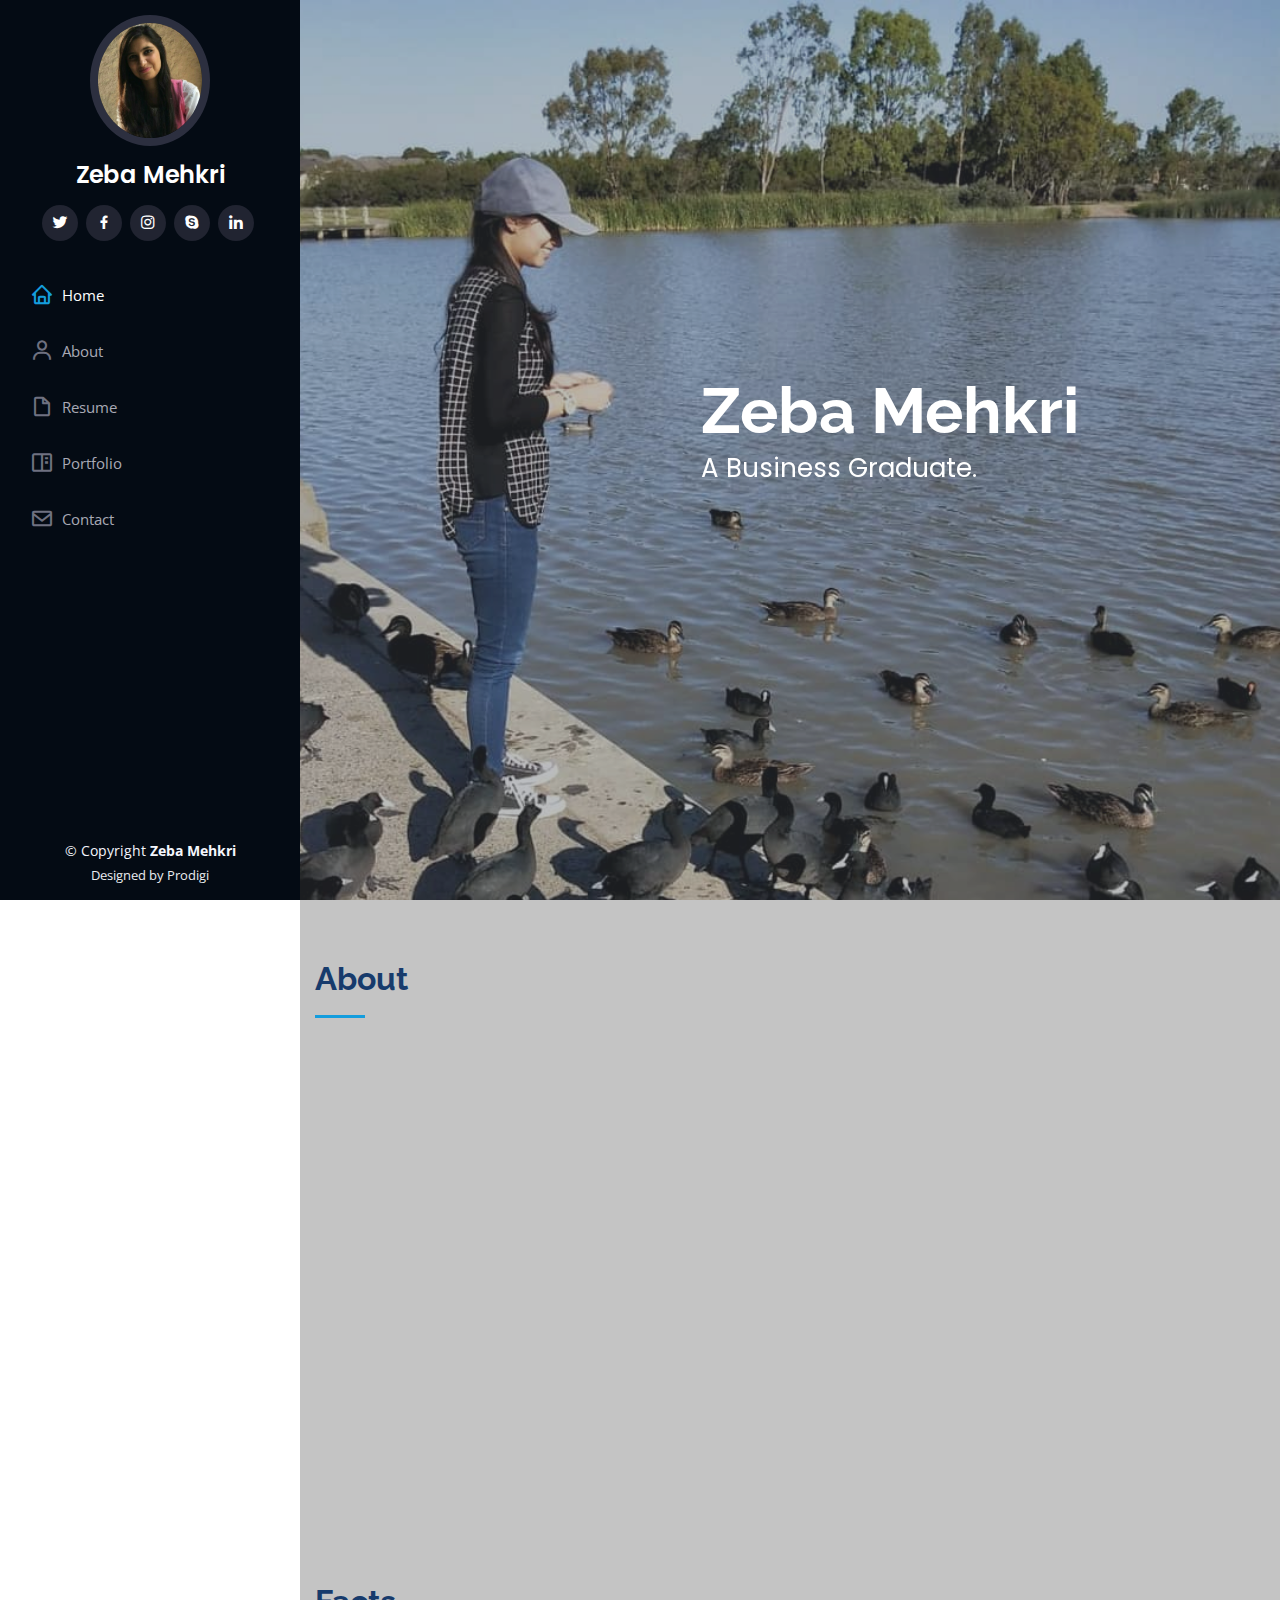
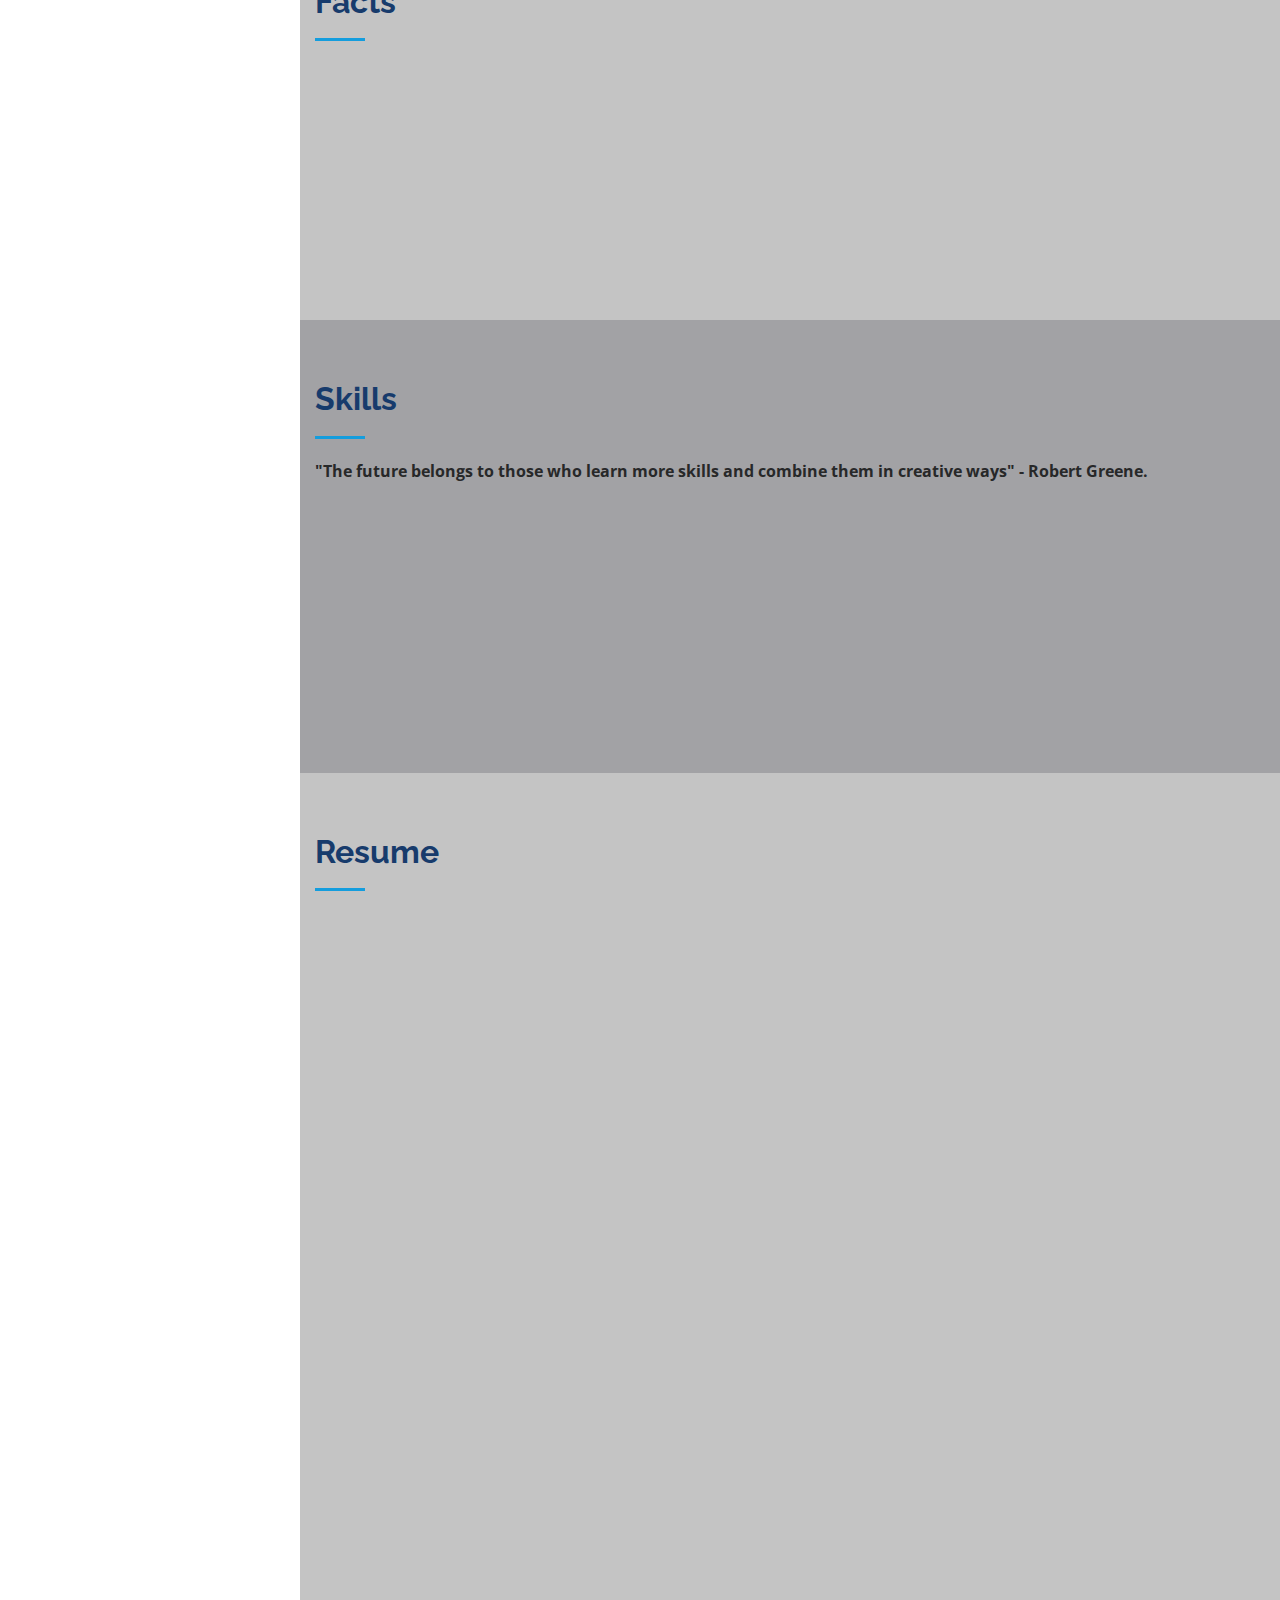
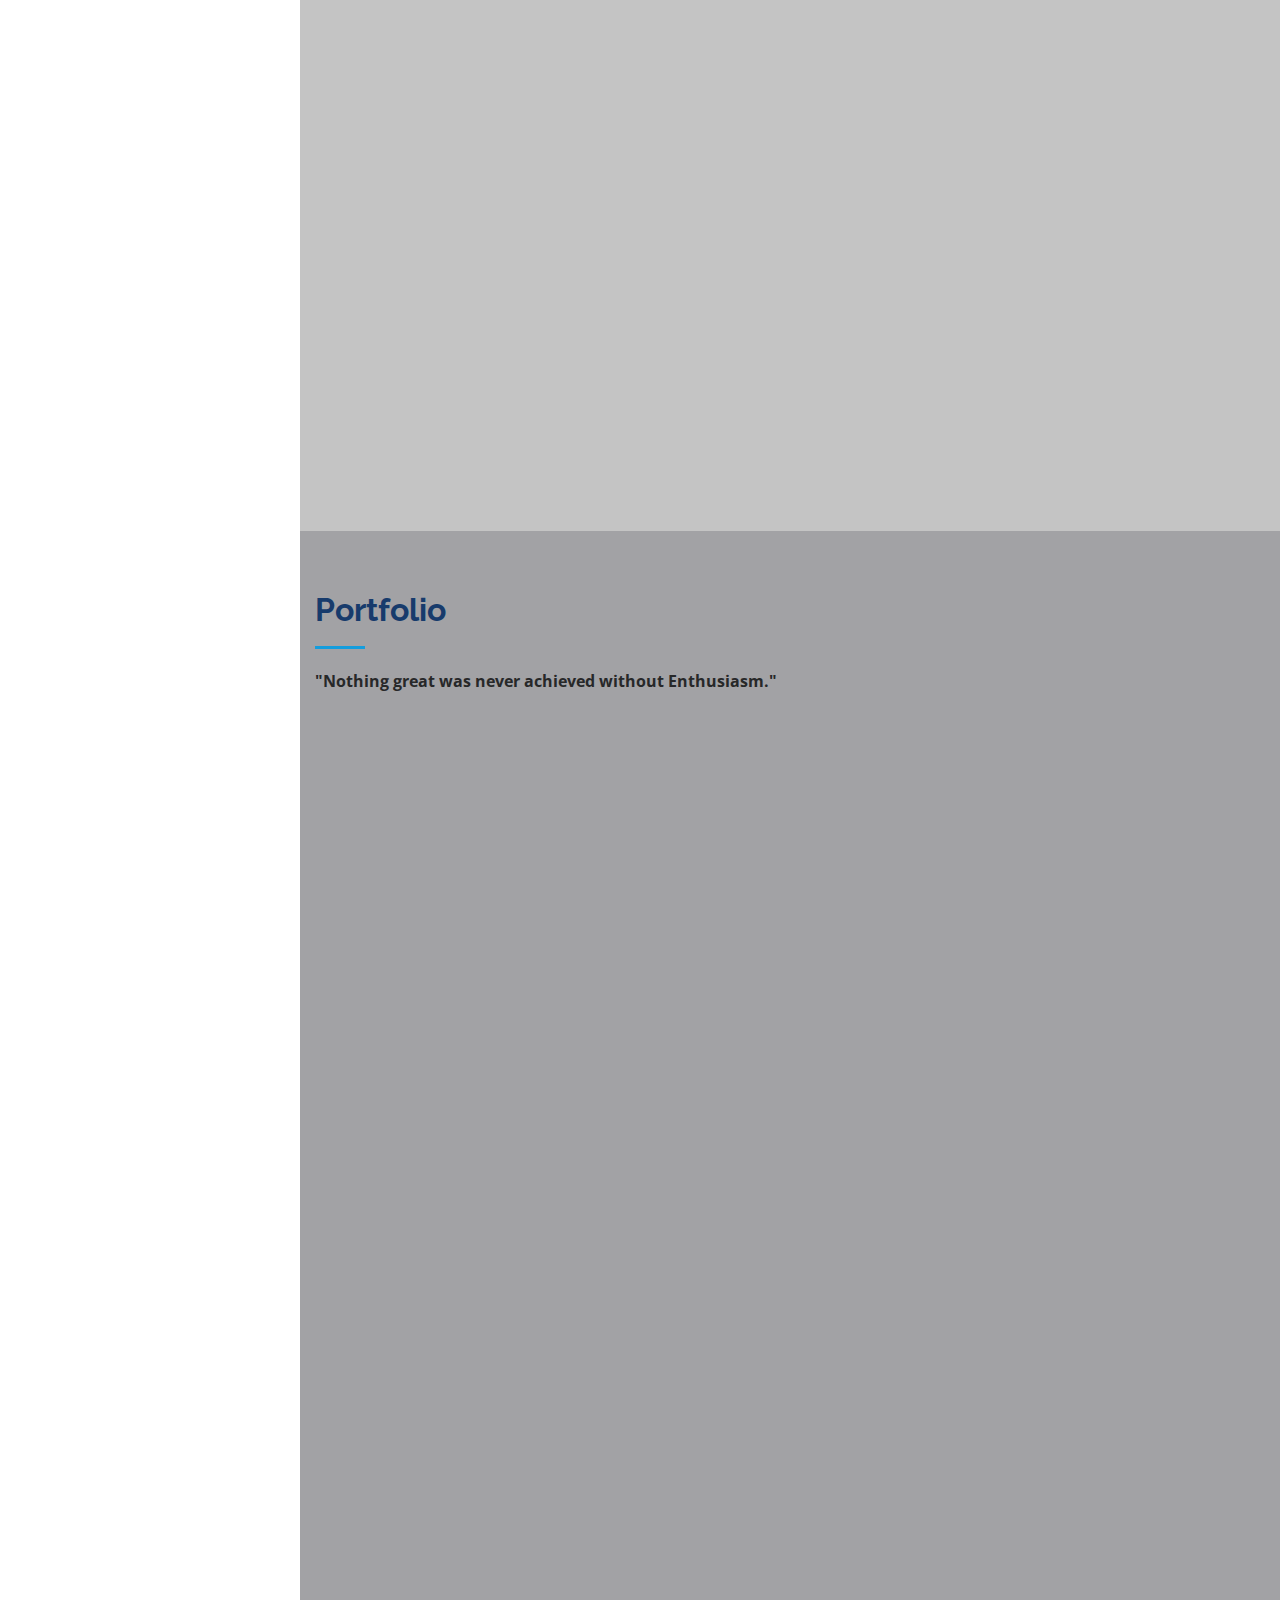
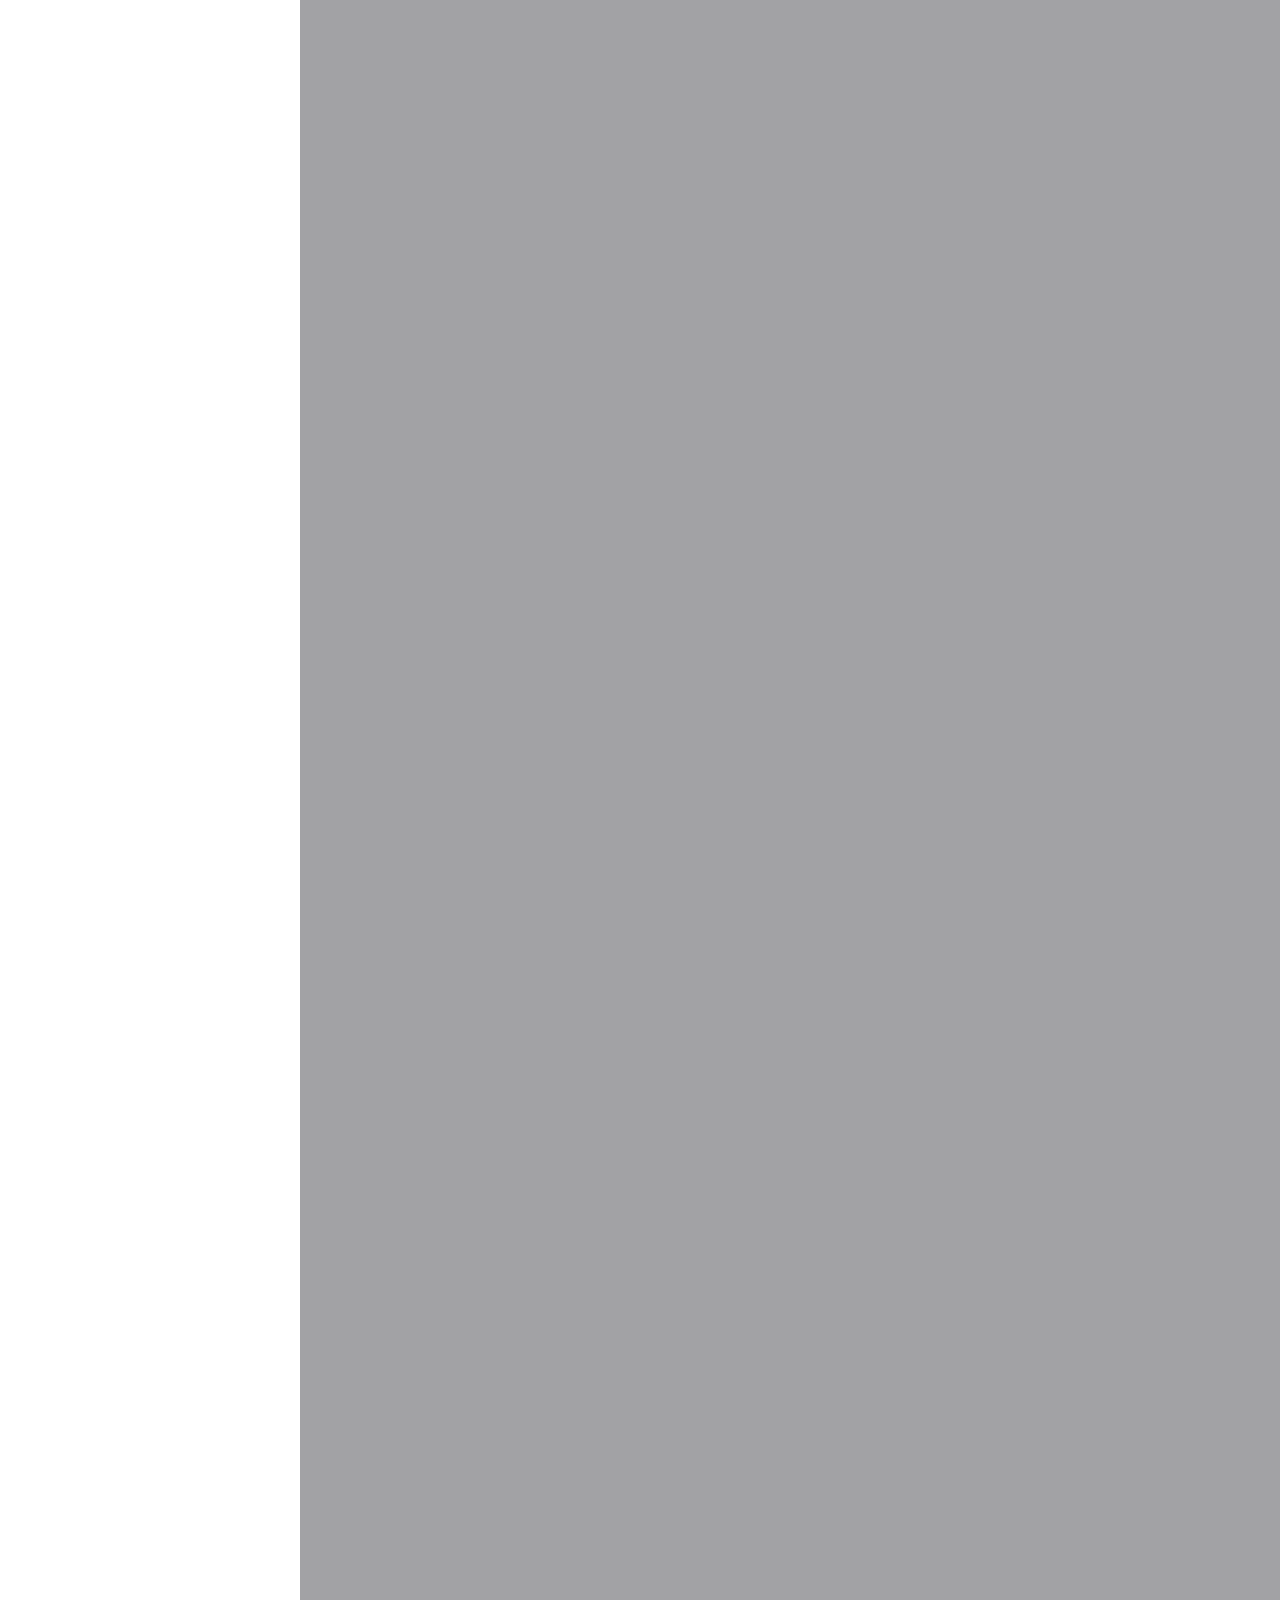
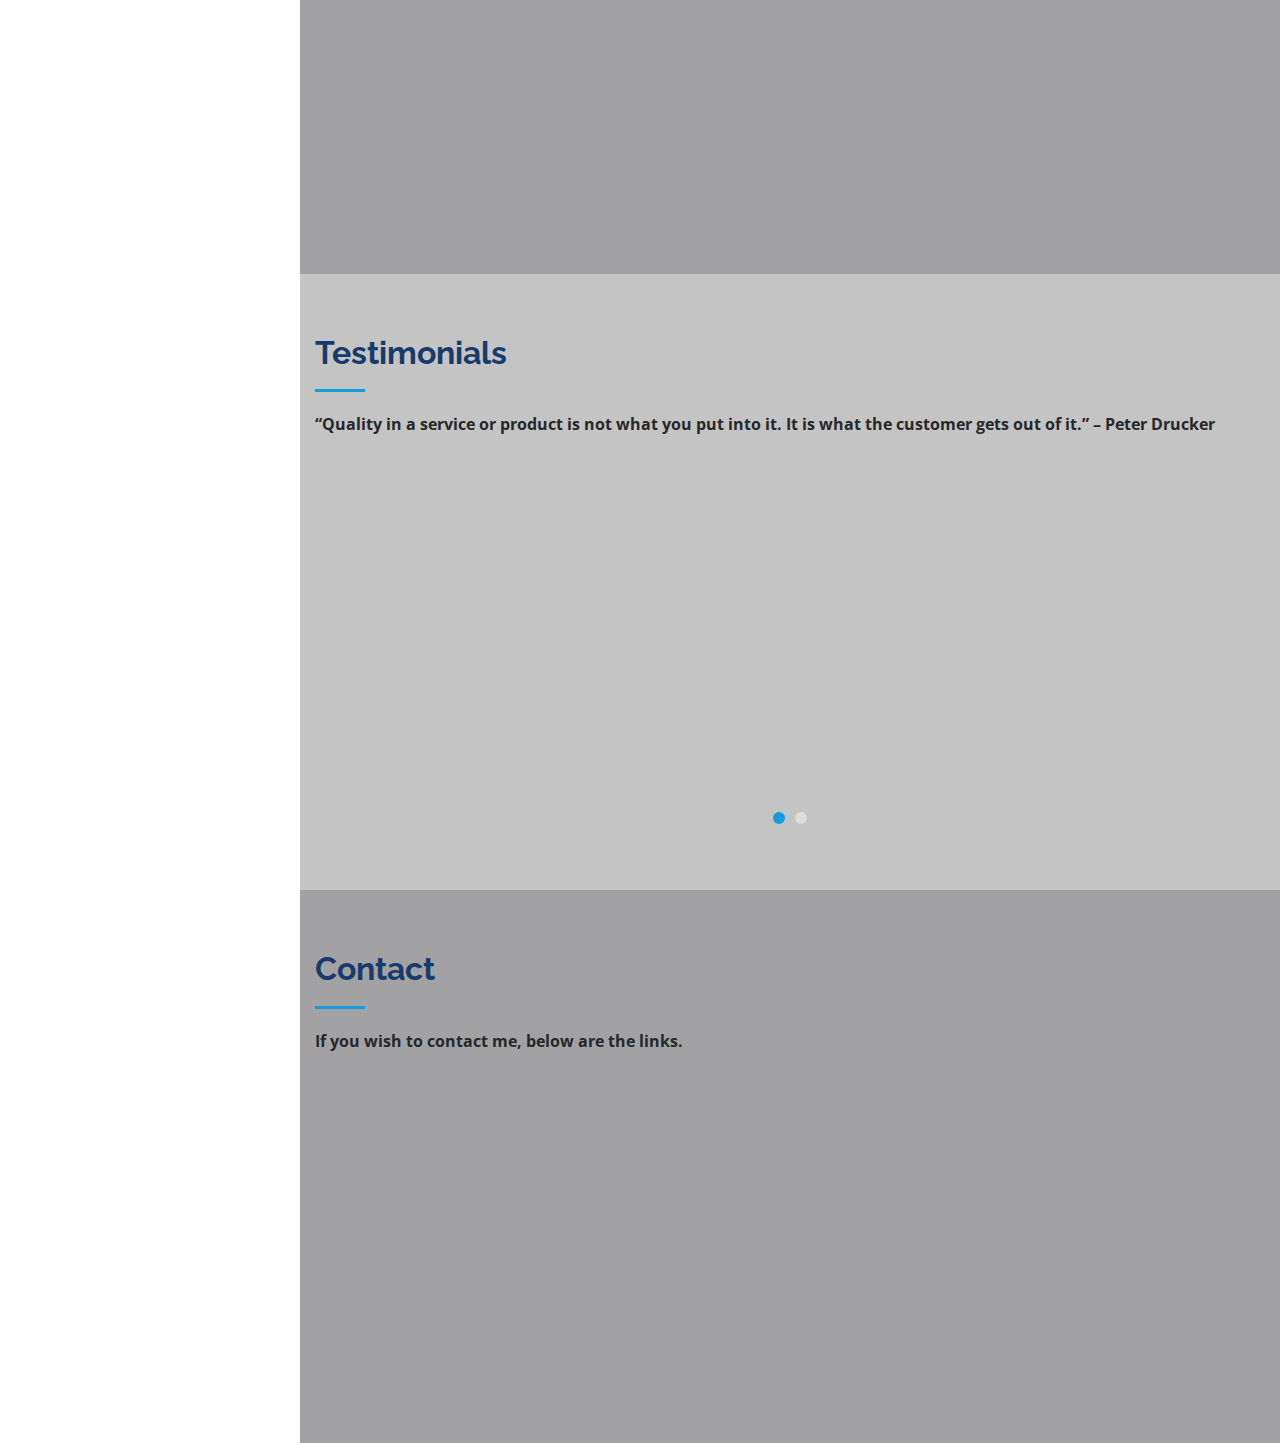
==== commit e69fd264: "Merge branch 'master' of https://github.com/rid1998/Zeba-Mehkri-Portfolio into master" ====
--- a/zeePortfolio/index.html
+++ b/zeePortfolio/index.html
@@ -136,7 +136,7 @@
 
           <div class="row">
             <div class="col-lg-4" data-aos="fade-right">
-              <img src="assets/img/zeba.jpeg" class="img-fluid" alt="" />
+              <img src="assets/img/zeba.jpeg" class="img-fluid" alt="" style="box-shadow: 0 4px 8px 0 rgba(0, 0, 0, 0.3), 0 6px 20px 0 rgba(0, 0, 0, 0.19);"/>
             </div>
             <div class="col-lg-8 pt-4 pt-lg-0 content" data-aos="fade-left">
               <!--<h3>UI/UX Designer &amp; Web Developer.</h3> -->
@@ -149,7 +149,7 @@
               inquisitive by nature.
             </strong></p>
               <div class="row">
-                <div class="col-lg-6" style="margin-top: 30px;">
+                <div class="col-lg-7" style="margin-top: 30px;">
                   <ul>
                     <li>
                       <i class="icofont-rounded-right"></i>
@@ -165,11 +165,12 @@
                     </li>
                     <li>
                       <i class="icofont-rounded-right"></i>
-                      <strong>City:</strong> Hyderabad, India
+                      <strong>Email Id:</strong> zebamehkri17@gmail.com
                     </li>
+                    
                   </ul>
                 </div>
-                <div class="col-lg-6" style="margin-top: 30px;">
+                <div class="col-lg-5" style="margin-top: 30px;">
                   <ul>
                     <li>
                       <i class="icofont-rounded-right"></i>
@@ -181,7 +182,7 @@
                     </li>
                     <li>
                       <i class="icofont-rounded-right"></i>
-                      <strong>Email Id:</strong> zebamehkri17@gmail.com
+                      <strong>City:</strong> Hyderabad, India
                     </li>
                     <!--<li>
                       <i class="icofont-rounded-right"></i>
@@ -594,19 +595,27 @@
               </div>
             </div>
 
-            <div class="col-lg-4 col-md-6 portfolio-item filter-events">
+            <div class="col-lg-4 col-md-6 portfolio-item filter-activities">
               <div class="portfolio-wrap">
                 <img
+<<<<<<< HEAD
                   src="assets/img/portfolio/benz.jpeg"
+=======
+                  src="assets/img/portfolio/quiz.jpeg"
+>>>>>>> 20d7407c0e6d75871ad08990cc66579da9ef5576
                   class="img-fluid"
                   alt=""
                 />
                 <div class="portfolio-links">
                   <a
+<<<<<<< HEAD
                     href="assets/img/portfolio/benz.jpeg"
+=======
+                    href="assets/img/portfolio/quiz.jpeg"
+>>>>>>> 20d7407c0e6d75871ad08990cc66579da9ef5576
                     data-gall="portfolioGallery"
                     class="venobox"
-                    title="Web 3"
+                    title="App 2"
                     ><i class="bx bx-plus"></i
                   ></a>
                   <a href="portfolio-details1.html" title="More Details"
@@ -619,16 +628,24 @@
             <div class="col-lg-4 col-md-6 portfolio-item filter-activities">
               <div class="portfolio-wrap">
                 <img
+<<<<<<< HEAD
                   src="assets/img/portfolio/quiz.jpeg"
+=======
+                  src="assets/img/portfolio/debate.jpeg"
+>>>>>>> 20d7407c0e6d75871ad08990cc66579da9ef5576
                   class="img-fluid"
                   alt=""
                 />
                 <div class="portfolio-links">
                   <a
+<<<<<<< HEAD
                     href="assets/img/portfolio/quiz.jpeg"
+=======
+                    href="assets/img/portfolio/portfolio-5.jpg"
+>>>>>>> 20d7407c0e6d75871ad08990cc66579da9ef5576
                     data-gall="portfolioGallery"
                     class="venobox"
-                    title="App 2"
+                    title="Web 2"
                     ><i class="bx bx-plus"></i
                   ></a>
                   <a href="portfolio-details2.html" title="More Details"
@@ -637,20 +654,28 @@
                 </div>
               </div>
             </div>
-
+  
             <div class="col-lg-4 col-md-6 portfolio-item filter-events">
               <div class="portfolio-wrap">
                 <img
+<<<<<<< HEAD
                   src="assets/img/portfolio/361.jpeg"
+=======
+                  src="assets/img/portfolio/benz.1.jpeg"
+>>>>>>> 20d7407c0e6d75871ad08990cc66579da9ef5576
                   class="img-fluid"
                   alt=""
                 />
                 <div class="portfolio-links">
                   <a
+<<<<<<< HEAD
                     href="assets/img/portfolio/361.jpeg"
+=======
+                    href="assets/img/portfolio/portfolio-2.jpg"
+>>>>>>> 20d7407c0e6d75871ad08990cc66579da9ef5576
                     data-gall="portfolioGallery"
                     class="venobox"
-                    title="Card 2"
+                    title="Web 3"
                     ><i class="bx bx-plus"></i
                   ></a>
                   <a href="portfolio-details3.html" title="More Details"
@@ -660,19 +685,23 @@
               </div>
             </div>
 
-            <div class="col-lg-4 col-md-6 portfolio-item filter-activities">
+            <div class="col-lg-4 col-md-6 portfolio-item filter-events">
               <div class="portfolio-wrap">
                 <img
-                  src="assets/img/portfolio/debate.1.jpeg"
+                  src="assets/img/portfolio/361.1.jpeg"
                   class="img-fluid"
                   alt=""
                 />
                 <div class="portfolio-links">
                   <a
+<<<<<<< HEAD
                     href="assets/img/portfolio/debate.jpeg"
+=======
+                    href="assets/img/portfolio/portfolio-4.jpg"
+>>>>>>> 20d7407c0e6d75871ad08990cc66579da9ef5576
                     data-gall="portfolioGallery"
                     class="venobox"
-                    title="Web 2"
+                    title="Card 2"
                     ><i class="bx bx-plus"></i
                   ></a>
                   <a href="portfolio-details4.html" title="More Details"
